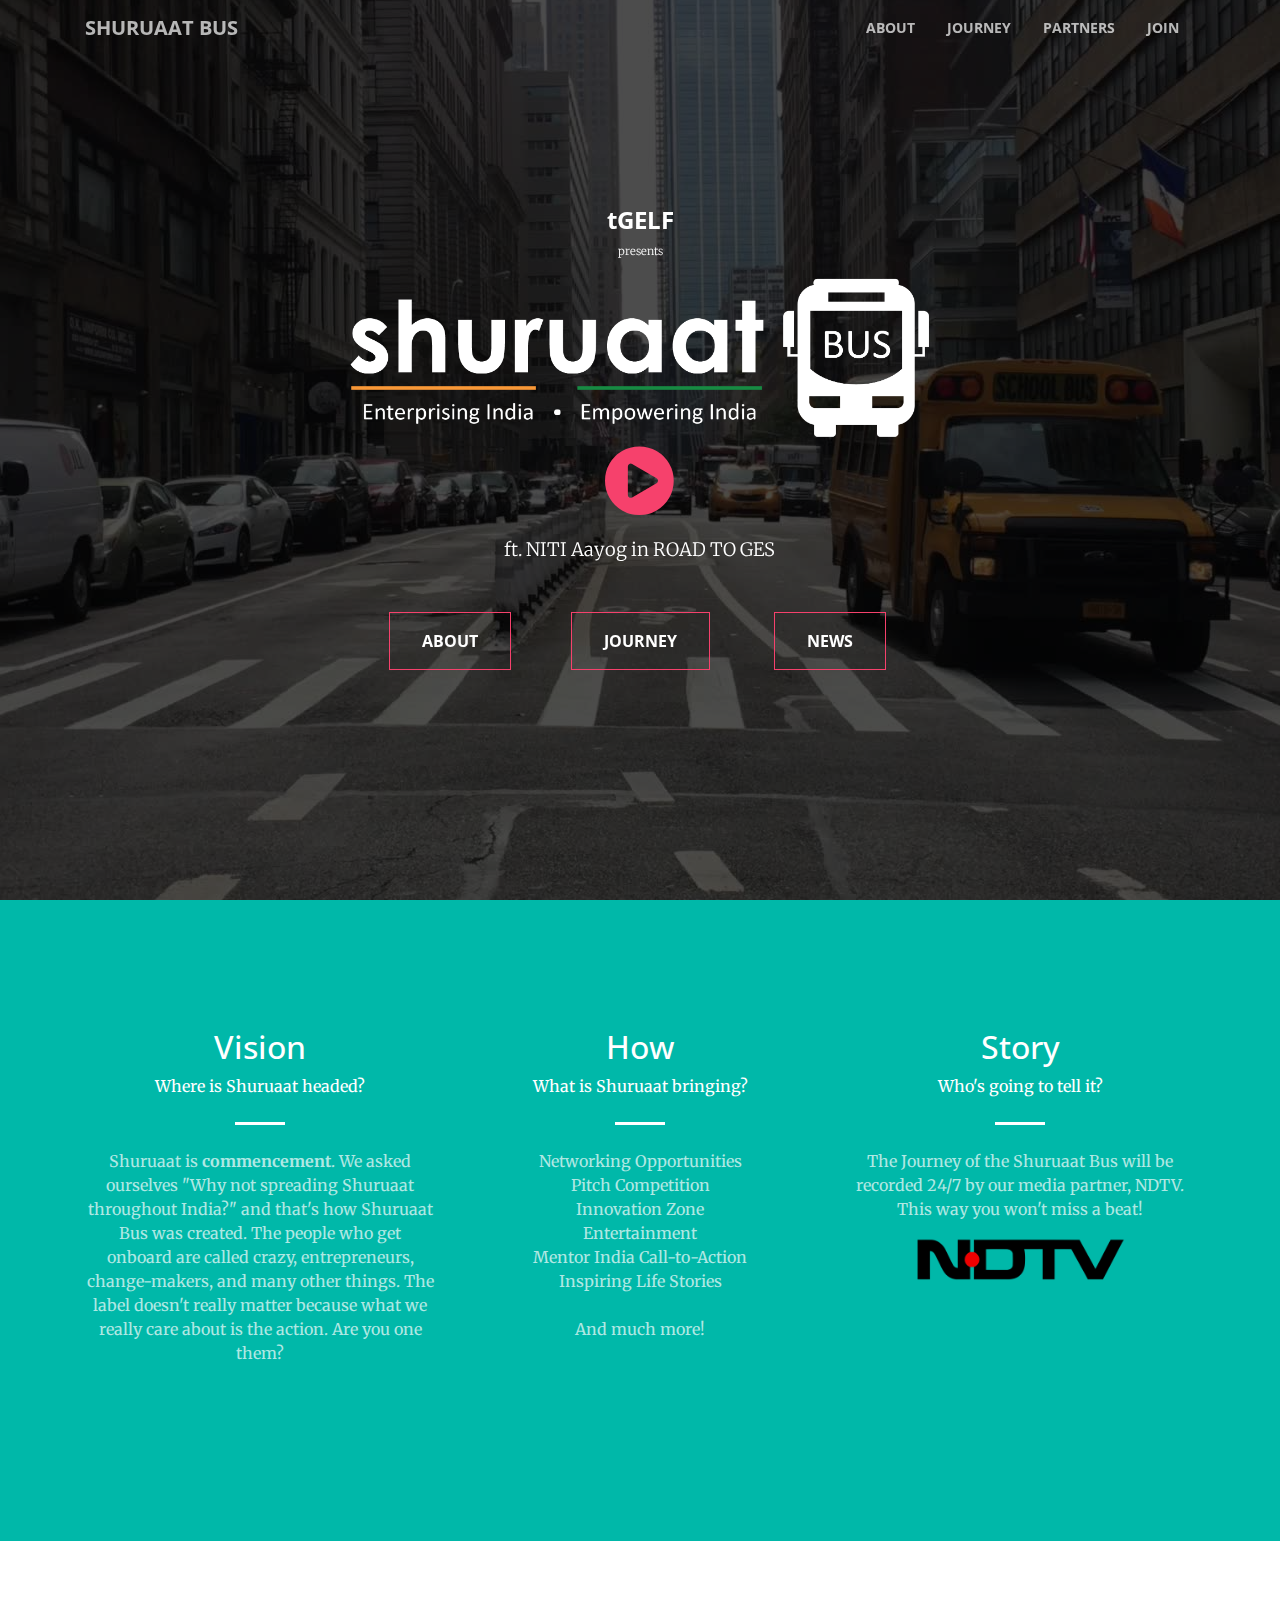
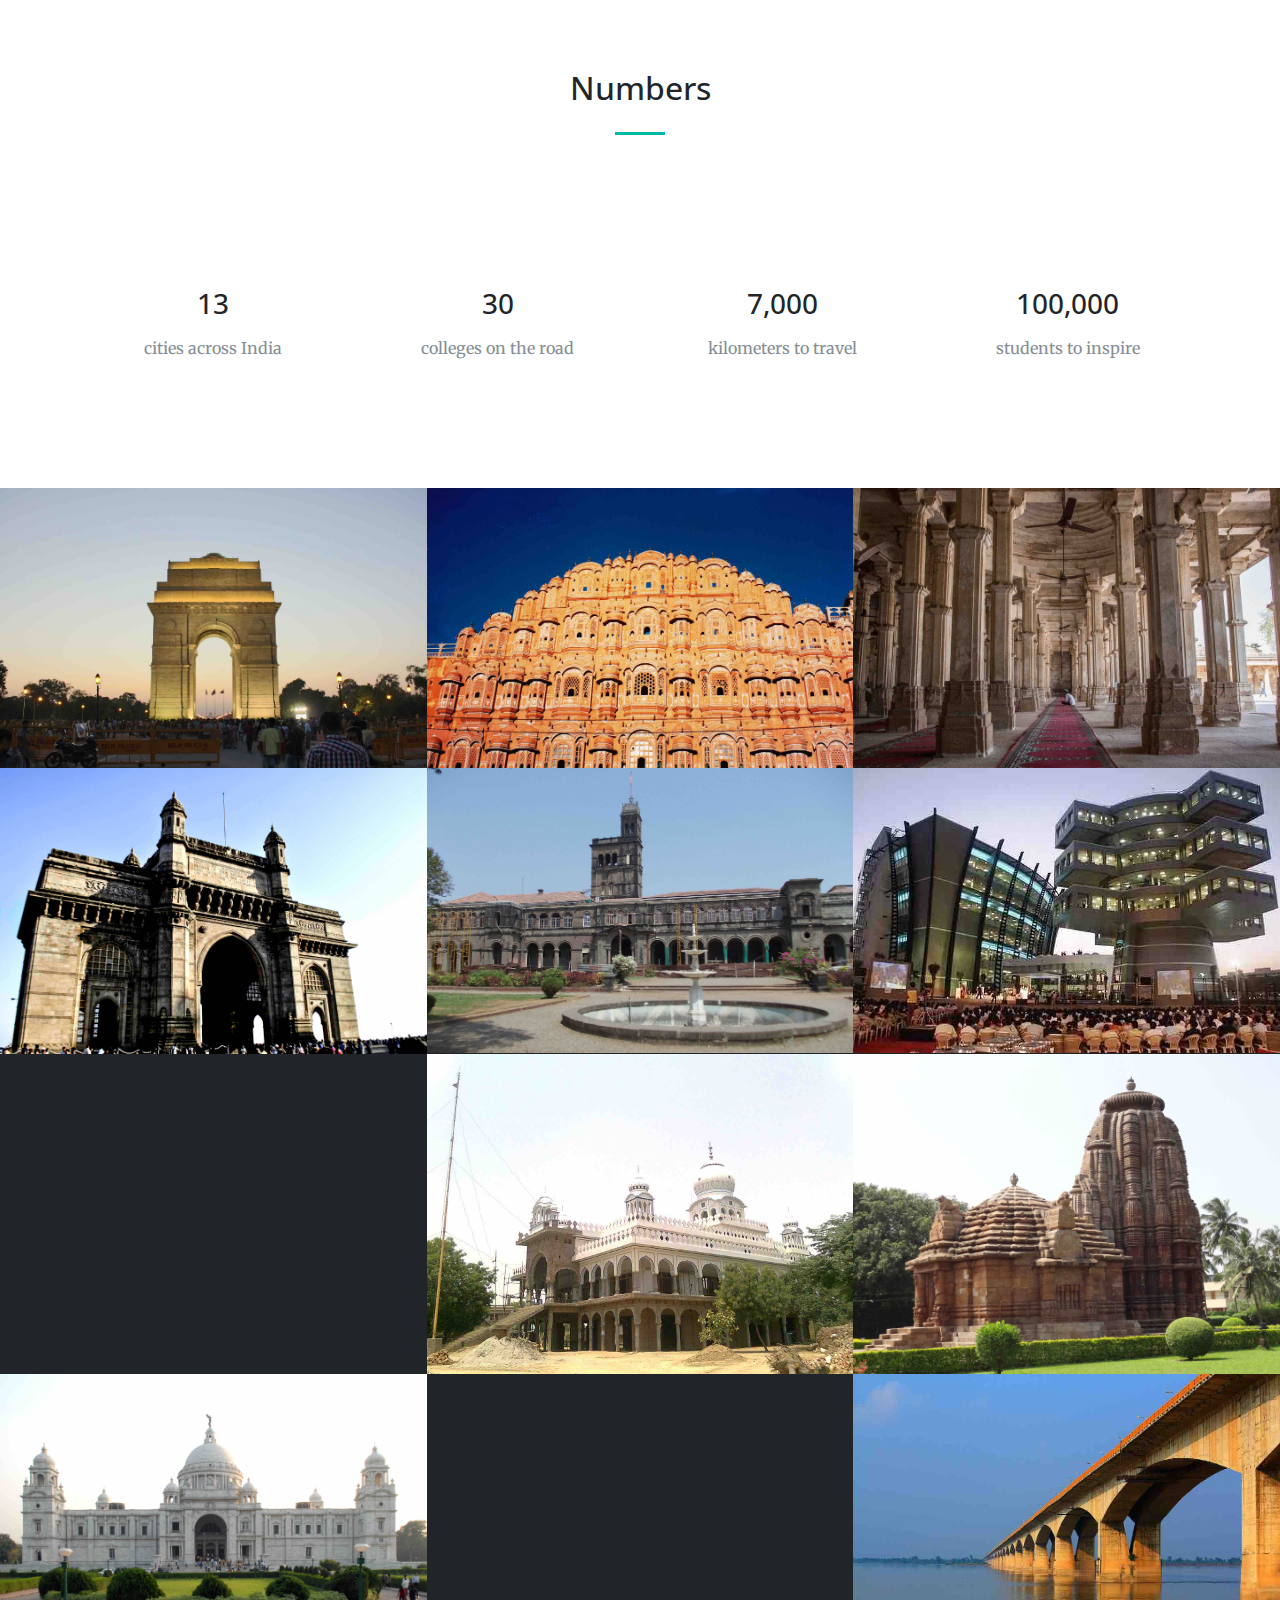
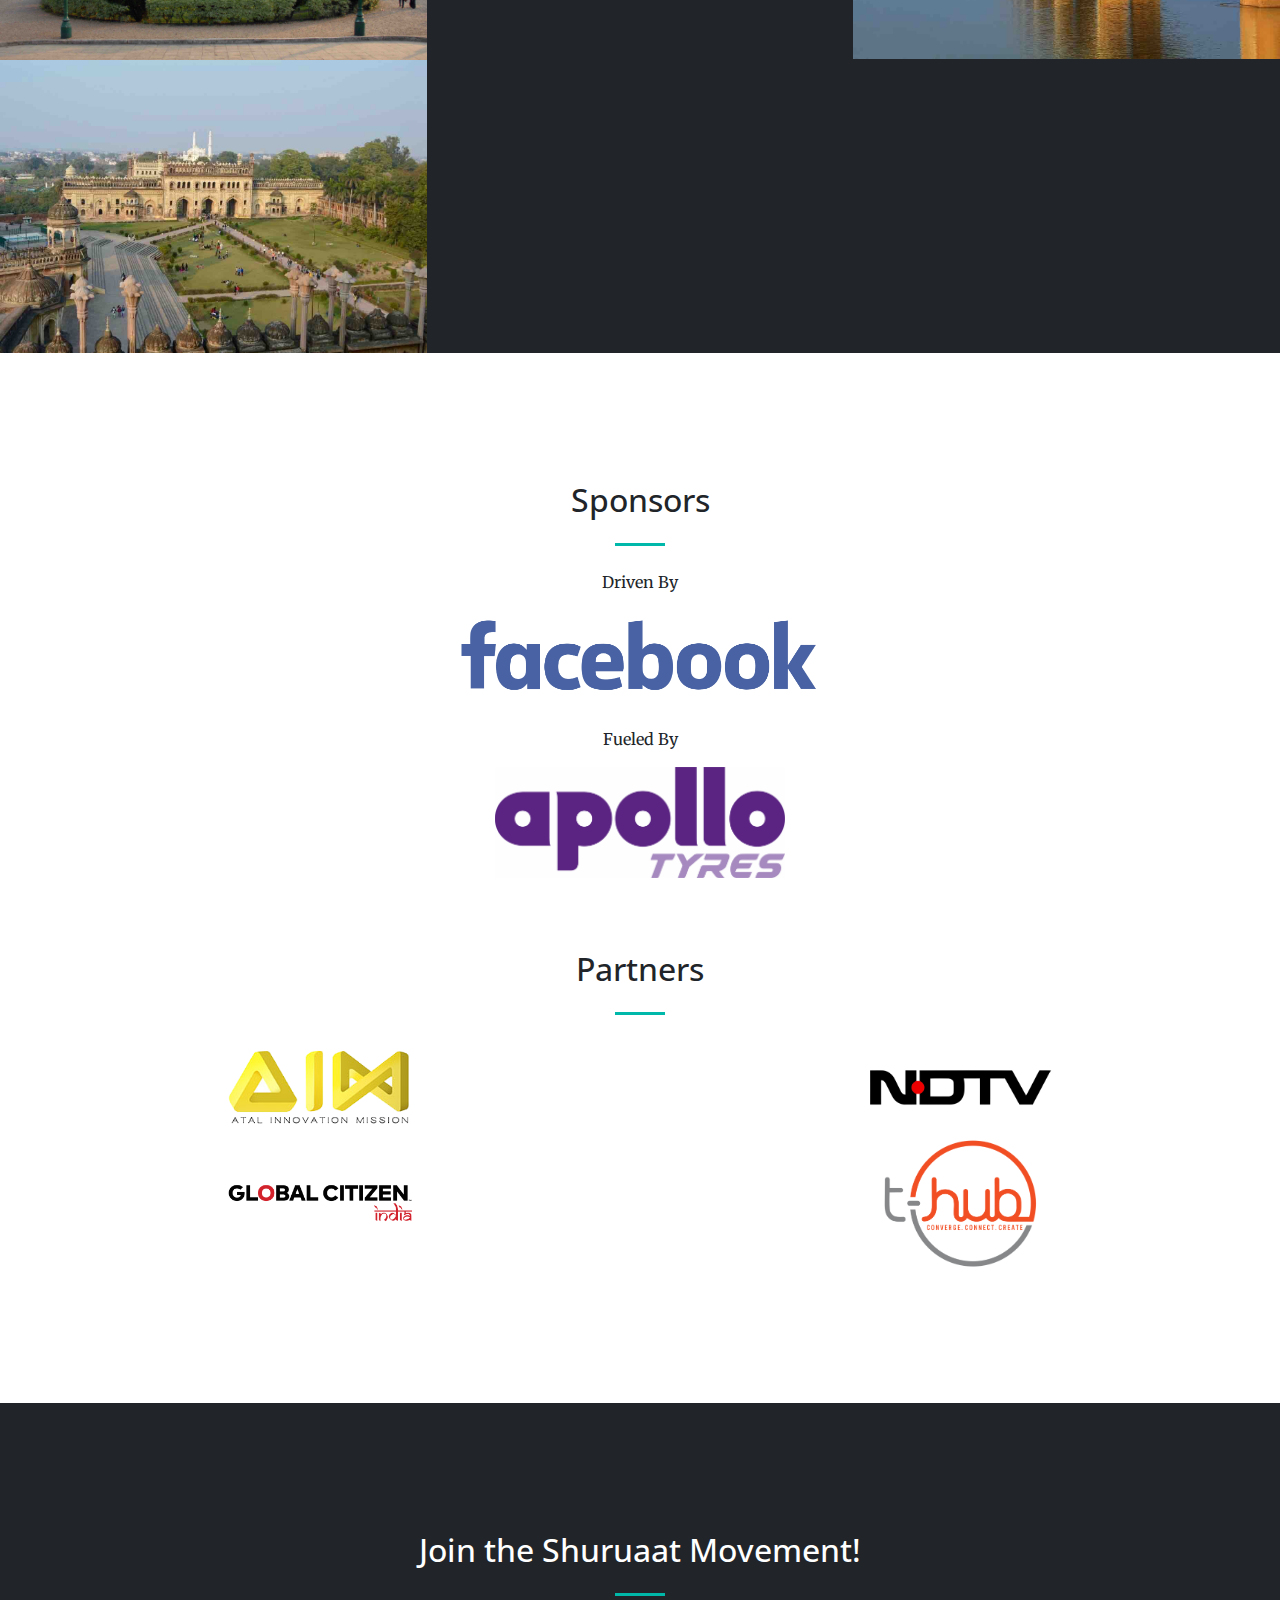
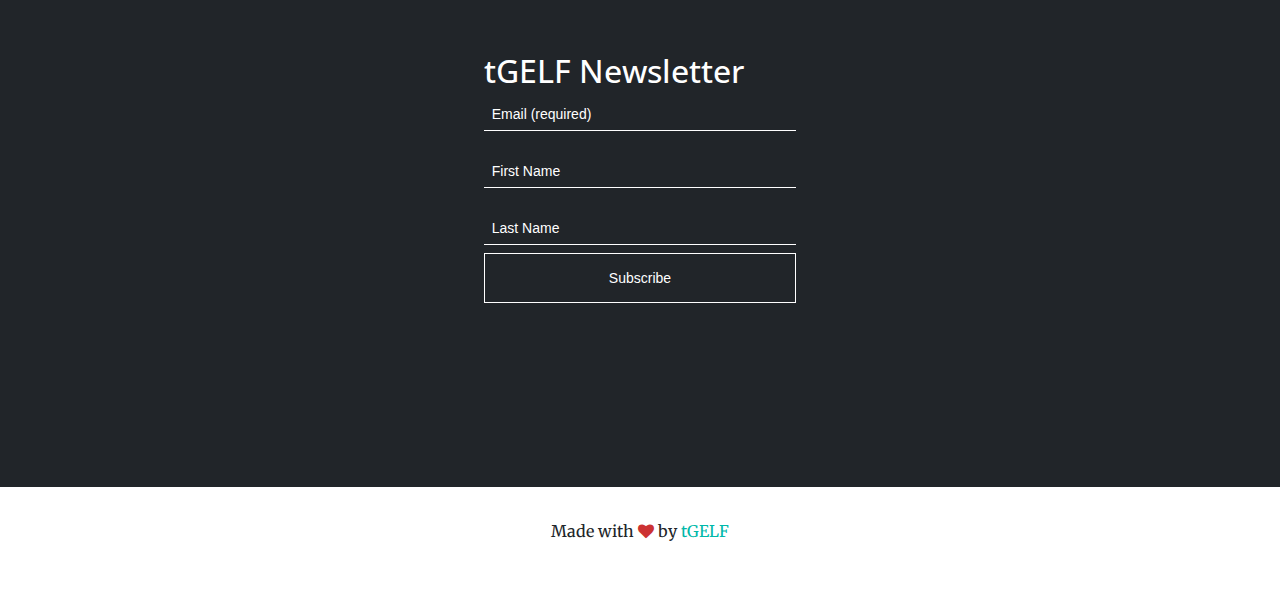
==== index.html @ 7723cd49 "New color combo done. Delete partners who are out" ====
<!DOCTYPE html>
<html lang="en">

  <head>

    <meta charset="utf-8">
    <meta name="viewport" content="width=device-width, initial-scale=1, shrink-to-fit=no">
    <meta name="description" content="">
    <meta name="author" content="">

    <title>Shuruaat Bus</title>

    <link rel="shortcut icon" type="image/x-icon" href="icon.png" />

    <!-- Bootstrap core CSS -->
    <link href="vendor/bootstrap/css/bootstrap.min.css" rel="stylesheet">

    <!-- Custom fonts for this template -->
    <link href="vendor/font-awesome/css/font-awesome.min.css" rel="stylesheet" type="text/css">
    <link href='https://fonts.googleapis.com/css?family=Open+Sans:300italic,400italic,600italic,700italic,800italic,400,300,600,700,800' rel='stylesheet' type='text/css'>
    <link href='https://fonts.googleapis.com/css?family=Merriweather:400,300,300italic,400italic,700,700italic,900,900italic' rel='stylesheet' type='text/css'>

    <!-- Plugin CSS -->
    <link href="vendor/magnific-popup/magnific-popup.css" rel="stylesheet">

    <!-- Custom styles for this template -->
    <link href="css/creative.css" rel="stylesheet">
  </head>

  <body id="page-top">

    <!-- Navigation -->
    <nav class="navbar navbar-expand-lg navbar-light fixed-top" id="mainNav">
      <div class="container">
        <a class="navbar-brand js-scroll-trigger" href="index.html#page-top">Shuruaat Bus</a>
        <button class="navbar-toggler navbar-toggler-right" type="button" data-toggle="collapse" data-target="#navbarResponsive" aria-controls="navbarResponsive" aria-expanded="false" aria-label="Toggle navigation">
          <span class="navbar-toggler-icon"></span>
        </button>
        <div class="collapse navbar-collapse" id="navbarResponsive">
          <ul class="navbar-nav ml-auto">
            <li class="nav-item">
              <a class="nav-link js-scroll-trigger" href="#about">About</a>
            </li>
            <li class="nav-item">
              <a class="nav-link js-scroll-trigger" href="#journey">Journey</a>
            </li>
            <li class="nav-item">
              <a class="nav-link js-scroll-trigger" href="#partners">Partners</a>
            </li>
            <li class="nav-item">
              <a class="nav-link js-scroll-trigger" href="#join">Join</a>
            </li>
          </ul>
        </div>
      </div>
    </nav>

    <header class="masthead text-center text-white d-flex">
      <div class="container my-auto">
        <div class="video-container">
          <video poster="img/Main_Street.jpg" id="bgvid" playsinline autoplay muted loop>
            <!-- Code From: https://codepen.io/dudleystorey/pen/knqyK  -->
            <!-- Video From: https://coverr.co/ -->
            <source src="img/Main_Street.mp4" type="video/webm">
          </video>
        </div>
        <div class="video-layer">
        </div>

        <div class="row justify-content-md-center">
          <div class="col-lg-10 mx-auto">
            <h2 style="font-size: 1.5rem;">
              <strong>tGELF</strong>
            </h2>
            <p style="font-size: .7rem;">
              presents
            </p>
            <!-- <h1 class="text-uppercase">
              <strong>Shuruaat Bus</strong>
            </h1> -->

            <div class="col-lg-8 mx-auto">
              <img class="img-fluid" src="img/shuruaat-bus-logo-white.png" style="max-width: 100%;" alt="">
            </div>
            
            <div class="col-lg-8 mx-auto mb-3">
                <!-- <a class="play-popup" href="img/Main_Street.mp4"><i class="fa fa-play-circle fa-5x" aria-hidden="true"></i></a> -->
                <a class="play-popup" href="https://www.youtube.com/watch?v=znE5zF0A5xw"><i class="fa fa-play-circle fa-5x" aria-hidden="true"></i></a>
            </div>

            <div class="col-lg-8 mx-auto mb-5">
              <p>ft. NITI Aayog in ROAD TO GES</p>
              <!-- <p>ft. NITI Aayog in <img class="img-responsive" src="img/road-to-ges.png" alt="" style="max-height: 2rem; width: auto;"></p> -->
              <!-- <img class="img-responsive" src="img/ges2.png" alt="" style="max-height: 100px; width: auto;"> -->
            </div>
            <!-- <hr> -->
          </div>  
          
          <div class="col-lg-6 mx-auto">
            <div class="row justify-content-md-center">
            <div class="col-lg mx-auto mb-4">
              <a class="btn btn-primary btn-xl js-scroll-trigger" href="#about">About</a>
            </div>
            <div class="col-lg mx-auto mb-4">
              <a class="btn btn-primary btn-xl js-scroll-trigger" href="#journey">Journey</a>
            </div>
            <div class="col-lg mx-auto mb-4">
              <a class="btn btn-primary btn-xl js-scroll-trigger" href="#"> News</a>
            </div>
            </div>
          </div>
          
        </div>
      </div>
    </header>

    <section class="bg-primary" id="about">
      <div class="container">
        <div class="row">
          <div class="col-lg-4 mx-auto text-center mb-4">
            <h2 class="section-heading text-white">Vision</h2>
            <p class="text-white">Where is Shuruaat headed?</p>
            <hr class="light my-4">
            <p class="text-faded mb-4">
            Shuruaat is <strong>commencement</strong>. We asked ourselves "Why not spreading Shuruaat throughout India?" and that's how Shuruaat Bus was created. The people who get onboard are called crazy, entrepreneurs, change-makers, and many other things. The label doesn't really matter because what we really care about is the action. Are you one them?
            <!-- Shuruaat is the movement that starts. We bring together the starters and support them in never stopping. Shuruaat Bus spreads Shuruaat all over India. The people who get onboard are called crazy, entrepreneurs, change-makers, and many other things. The label doesn't really matter because what we really care about is the action.  -->

            <!-- We bring onboard those who are called crazy, those who are trying to solve the world's biggest problems, those who are 100% sure that they will create the <strong>the next Big Thing</strong>. Shuruaat Bus is an initiative that believes India will be <strong>the next Big Thing</strong>. -->

            <!-- We move towards those who believe in what's impossible; our final destination is India as a Startup Nation; we bring onboard the ones considered crazy, the ones who are trying to solve the world's biggest problems and those who have no doubt that they will be the "the next Big Thing." Shuruaat Bus acceralates the momentum of India becoming the next Big Thing. -->
            <!-- As the bus travels around the county, we want it to accelerate the momentum of India becoming a Startup Nation. We want to contribute to an overflow of entrepreneurs who strenghthen the country's economy and approach some of its biggest problems. -->
            </p>
            <!-- <a class="btn btn-light btn-xl js-scroll-trigger" href="#journey">#dontMissTheBus</a> -->
          </div>
          <div class="col-lg-4 mx-auto text-center">
            <h2 class="section-heading text-white">How</h2>
            <p class="text-white">What is Shuruaat bringing?</p>
            <hr class="light my-4">
            <div class="engagement-list text-faded mb-4">
             <!--  <p><strong>Networking Opportunities</strong>: Lorem ipsum dolor sit amet, consectetur adipiscing elit, sed do eiusmod tempor incididunt ut labore et dolore magna aliqua.</p>
              <p><strong>Pitch Competition</strong>: Cum sociis natoque penatibus et. Consequat interdum varius sit amet. In eu mi bibendum neque egestas congue quisque.</p>
              <p><strong>Innovation Zone</strong>: At tellus at urna condimentum mattis. Pulvinar neque laoreet suspendisse interdum consectetur libero id faucibus.</p>
              <p><strong>Entertainment</strong>: Ipsum a arcu cursus vitae congue. Massa tempor nec feugiat nisl pretium fusce. Feugiat vivamus at augue eget.</p>
              <p><strong>Mentor India Call-to-Action</strong>: Tristique sollicitudin nibh sit amet commodo nulla facilisi nullam. A scelerisque purus semper eget duis at tellus at urna.</p>
              <p><strong>Inspiring Life Stories</strong>: Aliquam etiam erat velit scelerisque in dictum non consectetur a. Mi ipsum faucibus vitae aliquet.</p> -->

              <p>Networking Opportunities</p>
              <p>Pitch Competition</p>
              <p>Innovation Zone</p>
              <p>Entertainment</p>
              <p>Mentor India Call-to-Action</p>
              <p>Inspiring Life Stories</p>

             <!--  <p><i class="fa fa-users" aria-hidden="true"></i> Networking Opportunities</p>
              <p><i class="fa fa-microphone" aria-hidden="true"></i> Pitch Competition</p>
              <p><i class="fa fa-lightbulb-o" aria-hidden="true"></i> Innovation Zone</p>
              <p><i class="fa fa-hand-peace-o" aria-hidden="true"></i> Entertainment</p>
              <p><i class="fa fa-map-o" aria-hidden="true"></i> Mentor India Call-to-Action</p>
              <p><i class="fa fa-bullhorn" aria-hidden="true"></i> Inspiring Life Stories</p> -->
            </div>
            <p class="text-faded">And much more!</p>
          </div>

          <div class="col-lg-4 mx-auto text-center">
            <h2 class="section-heading text-white">Story</h2>
            <p class="text-white">Who's going to tell it?</p>
            <hr class="light my-4">
            <p class="text-faded">The Journey of the Shuruaat Bus will be recorded 24/7 by our media partner, NDTV. This way you won't miss a beat!</p>
            <img class="img-responsive" src="img/partners/ndtv.png" alt="" style="max-width: 60%; height: auto;">
          </div>
        </div>
        <!-- <div class="row promo-numbers text-white">
          <div class="col mx-auto text-center">
          <div class="promo-number">13</div>cities
          </div>
          <div class="col mx-auto text-center">
          <div class="promo-number">30</div>colleges
          </div>
          <div class="col mx-auto text-center">
          <div class="promo-number">100,000</div>students
          </div>
          <div class="col mx-auto text-center">
          <div class="promo-number">36</div>days
          </div>
          <div class="col mx-auto text-center">
          <div class="promo-number">7,000</div>kilometers
          </div> -->
        </div>
      </div>
    </section>

    <section class="bg-white" id="services">
      <div class="container">
        <div class="row">
          <div class="col-lg-12 text-center">
            <h2 class="section-heading">Numbers</h2>
            <hr class="my-4">
          </div>
        </div>
      </div>
      <div class="container">
        <div class="row">
          <div class="col-lg-3 col-md-6 text-center">
            <div class="service-box mt-5 mx-auto">
              <i class="fa fa-4x fa-map text-primary mb-3 sr-icons"></i>
              <h3 class="mb-3">13</h3>
              <p class="text-muted mb-0">cities across India</p>
            </div>
          </div>
          <div class="col-lg-3 col-md-6 text-center">
            <div class="service-box mt-5 mx-auto">
              <i class="fa fa-4x fa-university text-primary mb-3 sr-icons"></i>
              <h3 class="mb-3">30</h3>
              <p class="text-muted mb-0">colleges on the road</p>
            </div>
          </div>
          <div class="col-lg-3 col-md-6 text-center">
            <div class="service-box mt-5 mx-auto">
              <i class="fa fa-4x fa-road text-primary mb-3 sr-icons"></i>
              <h3 class="mb-3">7,000</h3>
              <p class="text-muted mb-0">kilometers to travel</p>
            </div>
          </div>
          <div class="col-lg-3 col-md-6 text-center">
            <div class="service-box mt-5 mx-auto">
              <i class="fa fa-4x fa-graduation-cap text-primary mb-3 sr-icons"></i>
              <h3 class="mb-3">100,000</h3>
              <p class="text-muted mb-0">students to inspire</p>
            </div>
          </div>
        </div>
      </div>
    </section>

    <section class="p-0" id="journey">
      <div class="container-fluid p-0 bg-dark">
        <div class="row no-gutters">
          <div class="col-lg-4 col-sm-6">
            <a class="portfolio-box open-popup-link" href="#ncr-popup">
              <img class="img-fluid" src="img/cities/new-delhi.jpg" alt="">
              <div class="portfolio-box-caption">
                <div class="portfolio-box-caption-content">
                  <div class="project-category text-faded-black">
                    Nov 14
                  </div>
                  <div class="project-name">
                    Delhi-NCR
                  </div>
                </div>
              </div>
            </a>
            <div id="ncr-popup" class="white-popup mfp-hide">
              <h2>Delhi-NCR</h2>
              <h3>Nov 14</h3>
              <p>8h - 10h: Event 1</p>
              <p>10h - 12h: Event 2</p>
              <p>12h - 14h: Event 3</p>
              <p>14h - 16h: Event 4</p>
            </div>
          </div>
          <div class="col-lg-4 col-sm-6">
            <a class="portfolio-box open-popup-link" href="#jaipur-popup">
              <img class="img-fluid" src="img/cities/jaipur.jpg" alt="">
              <div class="portfolio-box-caption">
                <div class="portfolio-box-caption-content">
                  <div class="project-category text-faded-black">
                    Nov 15
                  </div>
                  <div class="project-name">
                    Jaipur
                  </div>
                </div>
              </div>
            </a>
            <div id="jaipur-popup" class="white-popup mfp-hide">
              <h2>Jaipur</h2>
              <h3>Nov 15</h3>
              <p>8h - 10h: Event 1</p>
              <p>10h - 12h: Event 2</p>
              <p>12h - 14h: Event 3</p>
              <p>14h - 16h: Event 4</p>
            </div>
          </div>
          <div class="col-lg-4 col-sm-6">
            <a class="portfolio-box open-popup-link" href="#amhedabad-popup">
              <img class="img-fluid" src="img/cities/amhedabad.jpg" alt="">
              <div class="portfolio-box-caption">
                <div class="portfolio-box-caption-content">
                  <div class="project-category text-faded-black">
                    Nov 17
                  </div>
                  <div class="project-name">
                    Ahmedabad 
                  </div>
                </div>
              </div>
            </a>
            <div id="amhedabad-popup" class="white-popup mfp-hide">
              <h2>Amhedabad</h2>
              <h3>Nov 17</h3>
              <p>8h - 10h: Event 1</p>
              <p>10h - 12h: Event 2</p>
              <p>12h - 14h: Event 3</p>
              <p>14h - 16h: Event 4</p>
            </div>
          </div>
          <div class="col-lg-4 col-sm-6">
            <a class="portfolio-box open-popup-link" href="#mumbai-popup">
              <img class="img-fluid" src="img/cities/mumbai.jpg" alt="">
              <div class="portfolio-box-caption">
                <div class="portfolio-box-caption-content">
                  <div class="project-category text-faded-black">
                    Nov 19
                  </div>
                  <div class="project-name">
                    Mumbai
                  </div>
                </div>
              </div>
            </a>
            <div id="mumbai-popup" class="white-popup mfp-hide">
              <h2>Mumbai</h2>
              <h3>Nov 19</h3>
              <p>8h - 10h: Event 1</p>
              <p>10h - 12h: Event 2</p>
              <p>12h - 14h: Event 3</p>
              <p>14h - 16h: Event 4</p>
            </div>
          </div>
          <div class="col-lg-4 col-sm-6">
            <a class="portfolio-box open-popup-link" href="#pune-popup">
              <img class="img-fluid" src="img/cities/pune.jpg" alt="">
              <div class="portfolio-box-caption">
                <div class="portfolio-box-caption-content">
                  <div class="project-category text-faded-black">
                    Nov 20
                  </div>
                  <div class="project-name">
                    Pune
                  </div>
                </div>
              </div>
            </a>
            <div id="pune-popup" class="white-popup mfp-hide">
              <h2>Pune</h2>
              <h3>Nov 20</h3>
              <p>8h - 10h: Event 1</p>
              <p>10h - 12h: Event 2</p>
              <p>12h - 14h: Event 3</p>
              <p>14h - 16h: Event 4</p>
            </div>
          </div>
          <div class="col-lg-4 col-sm-6">
            <a class="portfolio-box open-popup-link" href="#bengaluru-popup">
              <img class="img-fluid" src="img/cities/bengaluru.jpg" alt="">
              <div class="portfolio-box-caption">
                <div class="portfolio-box-caption-content">
                  <div class="project-category text-faded-black">
                    Nov 21
                  </div>
                  <div class="project-name">
                    Bengaluru
                  </div>
                </div>
              </div>
            </a>
            <div id="bengaluru-popup" class="white-popup mfp-hide">
              <h2>Bengaluru</h2>
              <h3>Nov 21</h3>
              <p>8h - 10h: Event 1</p>
              <p>10h - 12h: Event 2</p>
              <p>12h - 14h: Event 3</p>
              <p>14h - 16h: Event 4</p>
            </div>
          </div>
          <div class="col-lg-4 col-sm-6">
            <a class="portfolio-box open-popup-link" href="#hyderabad-popup">
              <img class="img-fluid" src="img/cities/hyderabad.jpg" alt="">
              <div class="portfolio-box-caption">
                <div class="portfolio-box-caption-content">
                  <div class="project-category text-faded-black">
                    Nov 26, Nov 27
                  </div>
                  <div class="project-name">
                    Hyderabad
                  </div>
                </div>
              </div>
            </a>
            <div id="hyderabad-popup" class="white-popup mfp-hide">
              <h2>Hyderabad</h2>
              <h3>Nov 26, Nov 27</h3>
              <p>8h - 10h: Event 1</p>
              <p>10h - 12h: Event 2</p>
              <p>12h - 14h: Event 3</p>
              <p>14h - 16h: Event 4</p>
            </div>
          </div>
          <div class="col-lg-4 col-sm-6">
            <a class="portfolio-box open-popup-link" href="#raipur-popup">
              <img class="img-fluid" src="img/cities/raipur.jpg" alt="">
              <div class="portfolio-box-caption">
                <div class="portfolio-box-caption-content">
                  <div class="project-category text-faded-black">
                    Dec 1
                  </div>
                  <div class="project-name">
                    Raipur
                  </div>
                </div>
              </div>
            </a>
            <div id="raipur-popup" class="white-popup mfp-hide">
              <h2>Raipur</h2>
              <h3>Dec 1</h3>
              <p>8h - 10h: Event 1</p>
              <p>10h - 12h: Event 2</p>
              <p>12h - 14h: Event 3</p>
              <p>14h - 16h: Event 4</p>
            </div>
          </div>
          <div class="col-lg-4 col-sm-6">
            <a class="portfolio-box open-popup-link" href="#bhubaneswar-popup">
              <img class="img-fluid" src="img/cities/bhubaneswar.jpg" alt="">
              <div class="portfolio-box-caption">
                <div class="portfolio-box-caption-content">
                  <div class="project-category text-faded-black">
                    Dec 3
                  </div>
                  <div class="project-name">
                    Bhubaneshwar
                  </div>
                </div>
              </div>
            </a>
            <div id="bhubaneswar-popup" class="white-popup mfp-hide">
              <h2>Bhubaneswar</h2>
              <h3>Dec 3</h3>
              <p>8h - 10h: Event 1</p>
              <p>10h - 12h: Event 2</p>
              <p>12h - 14h: Event 3</p>
              <p>14h - 16h: Event 4</p>
            </div>
          </div>
          <div class="col-lg-4 col-sm-6">
            <a class="portfolio-box open-popup-link" href="#kolkata-popup">
              <img class="img-fluid" src="img/cities/kolkata.jpg" alt="">
              <div class="portfolio-box-caption">
                <div class="portfolio-box-caption-content">
                  <div class="project-category text-faded-black">
                    Dec 5
                  </div>
                  <div class="project-name">
                    Kolkata
                  </div>
                </div>
              </div>
            </a>
            <div id="kolkata-popup" class="white-popup mfp-hide">
              <h2>Kolkata</h2>
              <h3>Dec 5</h3>
              <p>8h - 10h: Event 1</p>
              <p>10h - 12h: Event 2</p>
              <p>12h - 14h: Event 3</p>
              <p>14h - 16h: Event 4</p>
            </div>
          </div>
          <div class="col-lg-4 col-sm-6">
            <a class="portfolio-box open-popup-link" href="#ranchi-popup">
              <img class="img-fluid" src="img/cities/ranchi.jpg" alt="">
              <div class="portfolio-box-caption">
                <div class="portfolio-box-caption-content">
                  <div class="project-category text-faded-black">
                    Dec 7
                  </div>
                  <div class="project-name">
                    Ranchi
                  </div>
                </div>
              </div>
            </a>
            <div id="ranchi-popup" class="white-popup mfp-hide">
              <h2>Ranchi</h2>
              <h3>Dec 7</h3>
              <p>8h - 10h: Event 1</p>
              <p>10h - 12h: Event 2</p>
              <p>12h - 14h: Event 3</p>
              <p>14h - 16h: Event 4</p>
            </div>
          </div>
          <div class="col-lg-4 col-sm-6">
            <a class="portfolio-box open-popup-link" href="#patna-popup">
              <img class="img-fluid" src="img/cities/patna.jpg" alt="">
              <div class="portfolio-box-caption">
                <div class="portfolio-box-caption-content">
                  <div class="project-category text-faded-black">
                    Dec 9
                  </div>
                  <div class="project-name">
                    Patna
                  </div>
                </div>
              </div>
            </a>
            <div id="patna-popup" class="white-popup mfp-hide">
              <h2>Patna</h2>
              <h3>Dec 7</h3>
              <p>8h - 10h: Event 1</p>
              <p>10h - 12h: Event 2</p>
              <p>12h - 14h: Event 3</p>
              <p>14h - 16h: Event 4</p>
            </div>
          </div>
          <div class="col-lg-4 col-sm-6">
            <a class="portfolio-box open-popup-link" href="#lucknow-popup">
              <img class="img-fluid" src="img/cities/lucknow.jpg" alt="">
              <div class="portfolio-box-caption">
                <div class="portfolio-box-caption-content">
                  <div class="project-category text-faded-black">
                    Dec 11
                  </div>
                  <div class="project-name">
                    Lucknow
                  </div>
                </div>
              </div>
            </a>
            <div id="lucknow-popup" class="white-popup mfp-hide">
              <h2>Lucknow</h2>
              <h3>Dec 11</h3>
              <p>8h - 10h: Event 1</p>
              <p>10h - 12h: Event 2</p>
              <p>12h - 14h: Event 3</p>
              <p>14h - 16h: Event 4</p>
            </div>
          </div>
        </div>
      </div>
    </section>

   <!--  <section class="bg-white" id="partners">
      <div class="container-fluid text-center">
        <div class="row justify-content-md-center">
          <div class="col-lg-4">
            <h2 class="mb-4">Sponsors</h2>
            <hr class="my-4">

            <div class="row">
              <div class="col-8 mx-auto">
                <p>Driven By</p>
                <img class="img-fluid" src="img/partners/apollo.png" alt="">
              </div>
            </div>
            <div class="row">
              <div class="col-8 mx-auto">
                <p>Fueled By</p>
                <img class="img-fluid" src="img/partners/amway.png" alt="">
              </div>
            </div>
          </div>

          <div class="col-md-1 col-md-offset-1"></div>

          <div class="col-lg-5">
            <h2 class="mb-4">Partners</h2>
            <hr class="my-4">

            <div class="row justify-content-md-center">
              <div class="col-lg-4 mx-auto vertical-center">
                <img class="img-fluid" src="img/partners/aim.png" alt="">
              </div>

              <div class="col-lg-4 mx-auto vertical-center">
                <img class="img-fluid" src="img/partners/ndtv.png" alt="">
              </div>
            </div>

            <div class="row justify-content-md-center">
              <div class="col-lg-4 mx-auto vertical-center">
                <img class="img-fluid" src="img/partners/gen.png" alt="">
              </div>

              <div class="col-lg-4 mx-auto vertical-center">
                <img class="img-fluid" src="img/partners/gci.png" alt="">
              </div>
            </div>

            <div class="row justify-content-md-center">
              <div class="col-lg-4 mx-auto vertical-center">
                <img class="img-fluid" src="img/partners/thub.png" alt="">
              </div>
              <div class="col-lg-4 mx-auto vertical-center">
                <img class="img-fluid" src="img/partners/save-the-children.png" alt="">
              </div>
            </div>
          </div>
        </div>
      </div>
    </section> -->

    <section class="bg-white" id="partners">
      <div class="container-fluid text-center">
        <h2 class="mb-4">Sponsors</h2>
        <hr class="my-4">

        <div class="row mb-4">
          <div class="col-lg-4 col-lg-3 mx-auto">
            <p>Driven By</p>
            <img class="img-fluid" src="img/partners/facebook.png" alt="">
          </div>
        </div>
        <div class="row">
          <div class="col-lg-3 col-sm-4 mx-auto">
            <p>Fueled By</p>
            <img class="img-fluid" src="img/partners/apollo.png" alt="">
          </div>
        </div>

        <br>
        <br>
        <br>

        <h2 class="mb-4">Partners</h2>
        <hr class="my-4">

        <div class="row justify-content-md-center">
          <div class="col-lg-1 col-lg-2 mx-auto vertical-center">
            <img class="img-fluid" src="img/partners/aim.png" alt="">
          </div>

          <div class="col-lg-1 col-lg-2 mx-auto vertical-center">
            <img class="img-fluid" src="img/partners/ndtv.png" alt="">
          </div>
        </div>

        <div class="row">
          <div class="col-lg-1 col-lg-2 mx-auto vertical-center">
            <img class="img-fluid" src="img/partners/gci.png" alt="">
          </div>
          <div class="col-lg-1 col-lg-2 mx-auto vertical-center">
            <img class="img-fluid" src="img/partners/thub.png" alt="">
          </div>
        </div>
      </div>
    </section>

    <section class="bg-dark" id="join">
      <div class="container-fluid">
        <div class="row p-0 no-gutters">
          <div class="col-lg-8 mx-auto text-center text-white">
            <h2 class="section-heading text-white">Join the Shuruaat Movement!</h2>
            <hr class="my-4">
          </div>
        </div>

        <div class="row p-0 no-gutters">
          <div class="col-lg-3 col-sm-6 mx-auto text-center">
            <!-- Begin MailChimp Signup Form -->
              <div class="text-white mc-signup">
                <form action="https://tgelf.us7.list-manage.com/subscribe/post?u=25d2dcc2e41adb02d3d81275f&amp;id=5b1a81c6af" method="post" id="mc-embedded-subscribe-form" name="mc-embedded-subscribe-form" class="validate mailchimp-form" target="_blank" novalidate>
                  <div class="mc-scroll">
                    <h2>tGELF Newsletter</h2>
                    <div class="mc-group">
                      <input type="email" value="" name="EMAIL" class="required email" id="mce-EMAIL" placeholder="Email (required)">
                    </div>
                    <div class="mc-group">
                      <label for="mce-FNAME"></label>
                      <input type="text" value="" name="FNAME" class="" id="mce-FNAME" placeholder="First Name">
                    </div>
                    <div class="mc-group">
                      <label for="mce-LNAME"></label>
                      <input type="text" value="" name="LNAME" class="" id="mce-LNAME" placeholder="Last Name">
                    </div>
                    <div id="mce-responses" class="clear">
                      <div class="response" id="mce-error-response" style="display:none"></div>
                      <div class="response" id="mce-success-response" style="display:none"></div>
                    </div>    <!-- real people should not fill this in and expect good things - do not remove this or risk form bot signups-->
                    <div style="position: absolute; left: -5000px;" aria-hidden="true"><input type="text" name="b_25d2dcc2e41adb02d3d81275f_5b1a81c6af" tabindex="-1" value=""></div>
                    <div class="clear"><input type="submit" value="Subscribe" name="subscribe" id="mc-embedded-subscribe" class="button"></div>
                  </div>
                </form>
              </div>
              <script type='text/javascript' src='//s3.amazonaws.com/downloads.mailchimp.com/js/mc-validate.js'></script><script type='text/javascript'>(function($) {window.fnames = new Array(); window.ftypes = new Array();fnames[0]='EMAIL';ftypes[0]='email';fnames[1]='FNAME';ftypes[1]='text';fnames[2]='LNAME';ftypes[2]='text';fnames[3]='MMERGE3';ftypes[3]='text';fnames[4]='MMERGE4';ftypes[4]='text';fnames[5]='MMERGE5';ftypes[5]='text';}(jQuery));var $mcj = jQuery.noConflict(true);</script>
              <!--End mc_embed_signup-->
          </div>
        </div>

        <br>

    </section>

    <footer class="mastfoot">
      <p>Made with <i class="fa fa-heart" aria-hidden="true"></i> by <a href="http://www.tgelf.org" target="_blank">tGELF</a></p>
    </footer>

    <!-- Bootstrap core JavaScript -->
    <script src="vendor/jquery/jquery.min.js"></script>
    <script src="vendor/bootstrap/js/bootstrap.bundle.min.js"></script>

    <!-- Plugin JavaScript -->
    <script src="vendor/jquery-easing/jquery.easing.min.js"></script>
    <script src="vendor/scrollreveal/scrollreveal.min.js"></script>
    <script src="vendor/magnific-popup/jquery.magnific-popup.min.js"></script>

    <!-- Custom scripts for this template -->
    <script src="js/creative.js"></script>

  </body>

</html>
---- css/creative.css ----
/*!
 * Start Bootstrap - Creative v4.0.0-beta.2 (https://startbootstrap.com/template-overviews/creative)
 * Copyright 2013-2017 Start Bootstrap
 * Licensed under MIT (https://github.com/BlackrockDigital/startbootstrap-creative/blob/master/LICENSE)
 */
body,
html {
  width: 100%;
  height: 100%; }

body {
  font-family: 'Merriweather', 'Helvetica Neue', Arial, sans-serif; }

hr {
  max-width: 50px;
  border-width: 3px;
  border-color: #00B8A9; }

hr.light {
  border-color: #fff; }

a {
  color: #00B8A9;
  -webkit-transition: all 0.2s;
  -moz-transition: all 0.2s;
  transition: all 0.2s; }
  a:hover {
    color: #00B8A9; }

h1,
h2,
h3,
h4,
h5,
h6 {
  font-family: 'Open Sans', 'Helvetica Neue', Arial, sans-serif; }

.bg-primary {
  background-color: #00B8A9 !important;}

.bg-dark {
  background-color: #212529 !important; }

.text-faded {
  color: rgba(255, 255, 255, 0.7); }

.text-faded-black {
  color: rgba(0, 0, 0, 0.7); }

section {
  padding: 8rem 0; }

.section-heading {
  margin-top: 0; }

::-moz-selection {
  color: #fff;
  background: #212529;
  text-shadow: none; }

::selection {
  color: #fff;
  background: #212529;
  text-shadow: none; }

img::selection {
  color: #fff;
  background: transparent; }

img::-moz-selection {
  color: #fff;
  background: transparent; }

body {
  -webkit-tap-highlight-color: #212529; }

#mainNav {
  border-bottom: 1px solid rgba(33, 37, 41, 0.1);
  background-color: #fff;
  font-family: 'Open Sans', 'Helvetica Neue', Arial, sans-serif;
  -webkit-transition: all 0.2s;
  -moz-transition: all 0.2s;
  transition: all 0.2s; }
  #mainNav .navbar-brand {
    font-weight: 700;
    text-transform: uppercase;
    color: #00B8A9;
    font-family: 'Open Sans', 'Helvetica Neue', Arial, sans-serif; }
    #mainNav .navbar-brand:focus, #mainNav .navbar-brand:hover {
      color: #00B8A9; }
  #mainNav .navbar-nav > li.nav-item > a.nav-link,
  #mainNav .navbar-nav > li.nav-item > a.nav-link:focus {
    font-size: .9rem;
    font-weight: 700;
    text-transform: uppercase;
    color: #212529; }
    #mainNav .navbar-nav > li.nav-item > a.nav-link:hover,
    #mainNav .navbar-nav > li.nav-item > a.nav-link:focus:hover {
      color: #00B8A9; }
    #mainNav .navbar-nav > li.nav-item > a.nav-link.active,
    #mainNav .navbar-nav > li.nav-item > a.nav-link:focus.active {
      color: #00B8A9 !important;
      background-color: transparent; }
      #mainNav .navbar-nav > li.nav-item > a.nav-link.active:hover,
      #mainNav .navbar-nav > li.nav-item > a.nav-link:focus.active:hover {
        background-color: transparent; }
  @media (min-width: 992px) {
    #mainNav {
      border-color: transparent;
      background-color: transparent; }
      #mainNav .navbar-brand {
        color: rgba(255, 255, 255, 0.7); }
        #mainNav .navbar-brand:focus, #mainNav .navbar-brand:hover {
          color: #fff; }
      #mainNav .navbar-nav > li.nav-item > a.nav-link {
        padding: 0.5rem 1rem; }
      #mainNav .navbar-nav > li.nav-item > a.nav-link,
      #mainNav .navbar-nav > li.nav-item > a.nav-link:focus {
        color: rgba(255, 255, 255, 0.7); }
        #mainNav .navbar-nav > li.nav-item > a.nav-link:hover,
        #mainNav .navbar-nav > li.nav-item > a.nav-link:focus:hover {
          color: #fff; }
      #mainNav.navbar-shrink {
        border-bottom: 1px solid rgba(33, 37, 41, 0.1);
        background-color: #fff; }
        #mainNav.navbar-shrink .navbar-brand {
          color: #00B8A9; }
          #mainNav.navbar-shrink .navbar-brand:focus, #mainNav.navbar-shrink .navbar-brand:hover {
            color: #00B8A9; }
        #mainNav.navbar-shrink .navbar-nav > li.nav-item > a.nav-link,
        #mainNav.navbar-shrink .navbar-nav > li.nav-item > a.nav-link:focus {
          color: #212529; }
          #mainNav.navbar-shrink .navbar-nav > li.nav-item > a.nav-link:hover,
          #mainNav.navbar-shrink .navbar-nav > li.nav-item > a.nav-link:focus:hover {
            color: #00B8A9; } }

header.masthead {
  padding-top: 10rem;
  padding-bottom: calc(10rem - 56px);
  /*background-image: url("../img/bus-road2.png");*/
  background-position: center center;
  -webkit-background-size: cover;
  -moz-background-size: cover;
  -o-background-size: cover;
  background-size: cover; }
  header.masthead hr {
    margin-top: 30px;
    margin-bottom: 30px; }
  header.masthead h1 {
    font-size: 2rem; }
  header.masthead p {
    font-weight: 300; }
  @media (min-width: 768px) {
    header.masthead p {
      font-size: 1.15rem; } }
  @media (min-width: 992px) {
    header.masthead {
      height: 100vh;
      min-height: 650px;
      padding-top: 0;
      padding-bottom: 0; }
      header.masthead h1 {
        font-size: 3rem; } }
  @media (min-width: 1200px) {
    header.masthead h1 {
      font-size: 4rem; } }

.service-box {
  max-width: 400px; }

.portfolio-box {
  position: relative;
  display: block;
  max-width: 650px;
  margin: 0 auto; }
  .portfolio-box .portfolio-box-caption {
    position: absolute;
    bottom: 0;
    display: block;
    width: 100%;
    height: 100%;
    text-align: center;
    opacity: 0;
    color: #f6416c;
    background: rgba(255,222,125, 0.9);
    -webkit-transition: all 0.2s;
    -moz-transition: all 0.2s;
    transition: all 0.2s; }
    .portfolio-box .portfolio-box-caption .portfolio-box-caption-content {
      position: absolute;
      top: 50%;
      width: 100%;
      transform: translateY(-50%);
      text-align: center; }
      .portfolio-box .portfolio-box-caption .portfolio-box-caption-content .project-category,
      .portfolio-box .portfolio-box-caption .portfolio-box-caption-content .project-name {
        padding: 0 15px;
        font-family: 'Open Sans', 'Helvetica Neue', Arial, sans-serif; }
      .portfolio-box .portfolio-box-caption .portfolio-box-caption-content .project-category {
        font-size: 14px;
        font-weight: 600;
        text-transform: uppercase; }
      .portfolio-box .portfolio-box-caption .portfolio-box-caption-content .project-name {
        font-size: 18px; }
  .portfolio-box:hover .portfolio-box-caption {
    opacity: 1; }
  .portfolio-box:focus {
    outline: none; }
  @media (min-width: 768px) {
    .portfolio-box .portfolio-box-caption .portfolio-box-caption-content .project-category {
      font-size: 16px; }
    .portfolio-box .portfolio-box-caption .portfolio-box-caption-content .project-name {
      font-size: 22px; } }

.text-primary {
  color: #F6416C !important; }

.btn {
  font-weight: 700;
  text-transform: uppercase;
  border: none;
  /*border-radius: 300px;*/
  border-radius: 0;
  font-family: 'Open Sans', 'Helvetica Neue', Arial, sans-serif; }

.btn-xl {
  padding: 1rem 2rem; }

.btn-primary {
  border: 1px solid #f6416c;
  background: none;
}

.btn-primary:hover {
  border: 1px solid #f6416c;
  background-color: #f6416c !important;
}

.btn-primary:focus, .btn-primary:active {
  border: none;
  outline: 0;
}

.btn-primary:active, .btn-primary:focus {
    box-shadow: 0 0 0 0.2rem rgba(248,243,212, 0.5) !important; }

/*.btn-primary {
  background-color: #00B8A9;
  border-color: #00B8A9; }
  .btn-primary:hover, .btn-primary:focus, .btn-primary:active {
    color: #fff;
    background-color: #ee4b28 !important; }
  .btn-primary:active, .btn-primary:focus {
    box-shadow: 0 0 0 0.2rem rgba(240, 95, 64, 0.5) !important; }*/

.engagement-list > p {
  margin: 0;
}

.promo-number {
  font-size: 1.5rem;
}

video { 
  /*background: url('//demosthenes.info/assets/images/polina.jpg') no-repeat;*/
  position: fixed;
  top: 50%;
  left: 50%;
  min-width: 100%;
  min-height: 100%;
  width: auto;
  height: auto;
  z-index: -100;
  background-size: cover;
  transform: translateX(-50%) translateY(-50%);
  transition: 1s opacity;
}

.video-container {
  /*position: absolute;
  top: 50%;
  left: 50%;
  min-width: 100%;
  min-height: 100%;
  width: 100vw;
  height: 100vh;
  z-index: -100;
  background-size: cover;
  transform: translateX(-50%) translateY(-50%);
  overflow: hidden;*/
}

.video-layer {
    background-color: rgba(0, 0, 0, 0.7);
    position: fixed;
    z-index: -1;
    top: 0;
    left: 0;
    width: 100%;
    height: 100%;
}

.mailchimp-form {
  padding: 2rem 0;
}

iframe, object, embed {
    max-width: 100%;
}

.mc-signup {
  background: none;
  clear:left;
  font:14px Helvetica,Arial,sans-serif; 
}

.mc-scroll {
  text-align: left;
}

.mc-group {
  margin-bottom: .5rem;
}

.mc-group ::-webkit-input-placeholder { /* Chrome/Opera/Safari */
  color: white;
}
.mc-group ::-moz-placeholder { /* Firefox 19+ */
  color: white;
}
.mc-group :-ms-input-placeholder { /* IE 10+ */
  color: white;
}
.mc-group :-moz-placeholder { /* Firefox 18- */
  color: white;
}

.mc-group > input {
  width: 100%;
  border: none;
  padding: .5rem;
  margin: 0;
  background: none;
  border-bottom: .1rem solid #ffffff;
  color: white;
}

.mc-group > input:focus { 
  outline: none;
  border-bottom: .1rem solid #00B8A9;
}

input[type=submit] {
    width: 100%;
    padding: 1rem; 
    background: none;
    border: .1rem solid #ffffff;
    cursor: pointer;
    color: white;
    transition: .3s;
}

input[type=submit]:hover {
  color: #212529;
  background: white;   
}

footer.mastfoot {
  padding-top: 2rem;
  padding-bottom: 2rem;
  background-position: center center;
  -webkit-background-size: cover;
  -moz-background-size: cover;
  -o-background-size: cover;
  background-size: cover;
  background-color: white;
  color: #212529;
  text-align: center;
}

.fa-heart {
  color: #CC3233;
}

.fa-play-circle {
  color: #f6416c;
  transition: .5s;
}

.fa-play-circle:hover {
  color: #d6416c;
}

.vertical-center {
  display: flex;
  align-items: center;
}

.white-popup {
  position: relative;
  background: #FFF;
  padding: 20px;
  width: auto;
  max-width: 500px;
  margin: 20px auto;
}

.text-blue {
  color: #F8F3D4;
}

.text-blue-faded {
  color: rgba(248,243,212,0.7);
}

.bg-yellow {
  background-color: #FFDE7D !important;
}
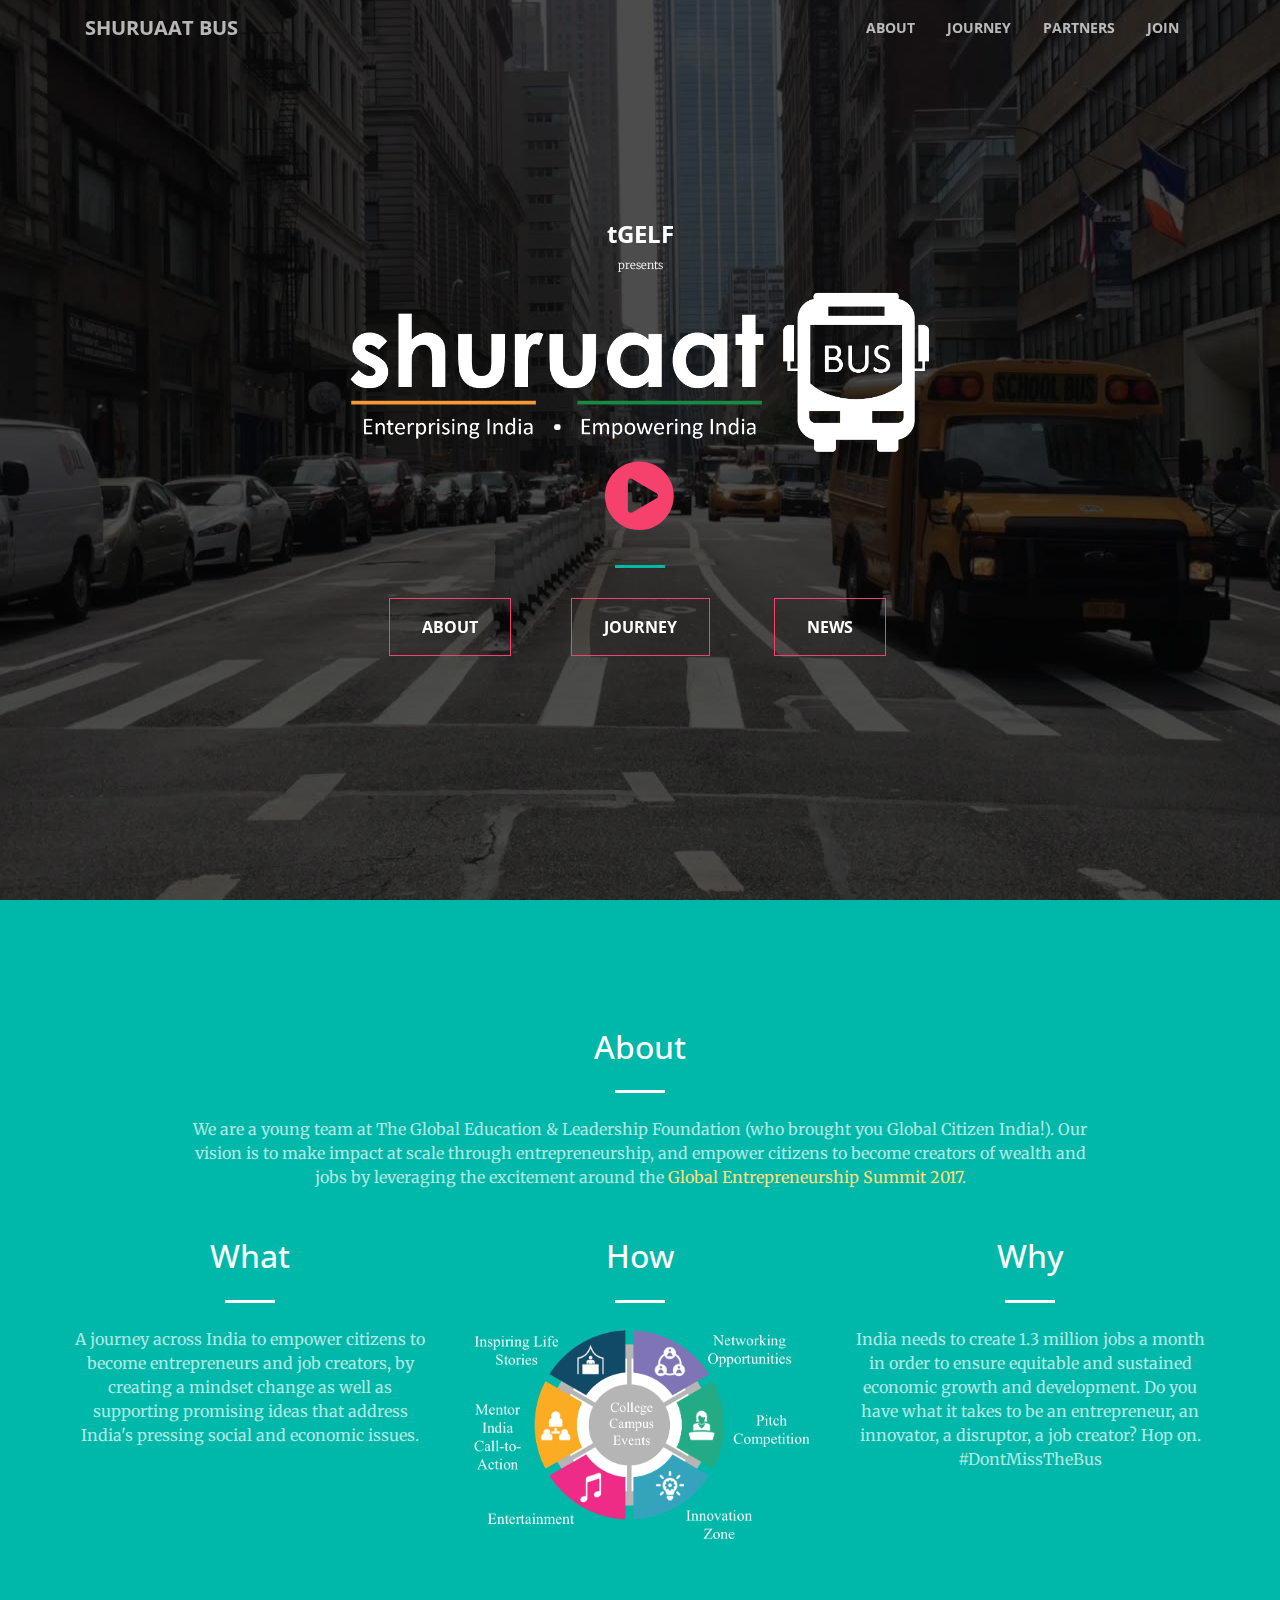
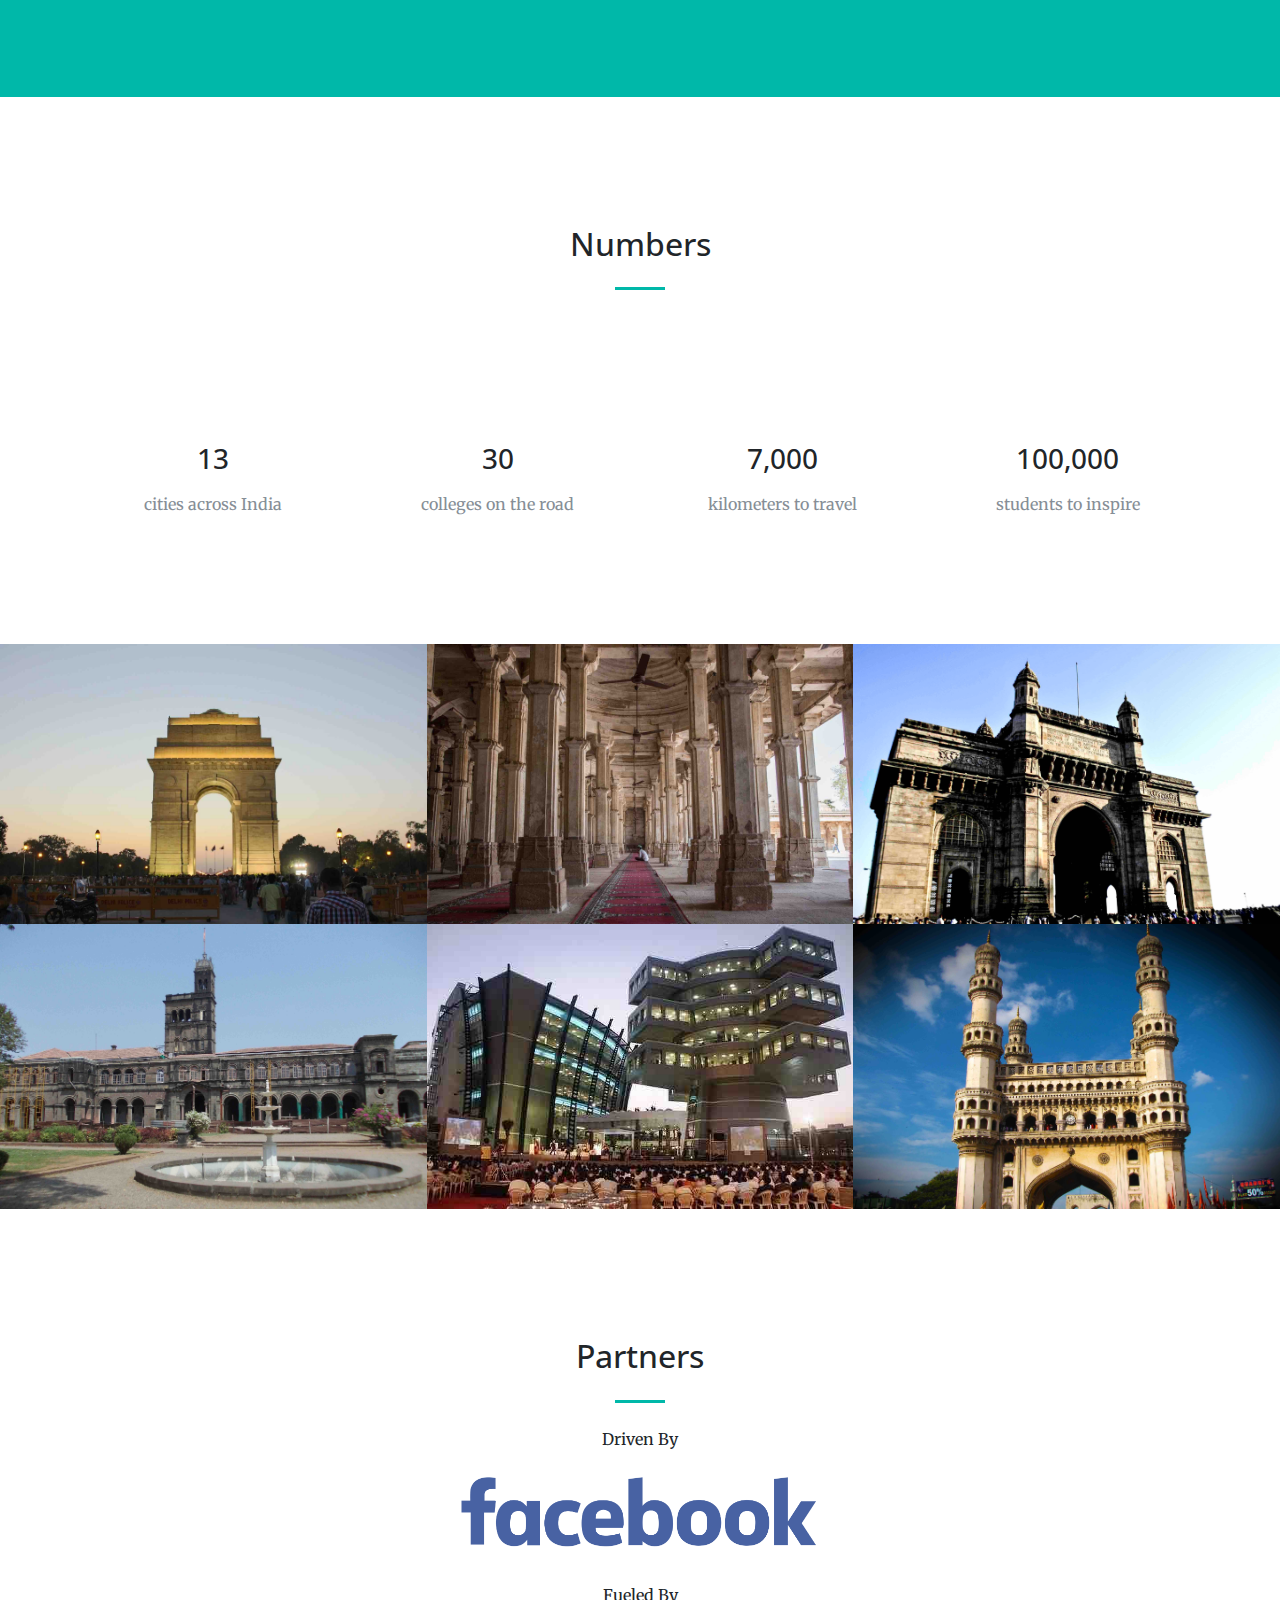
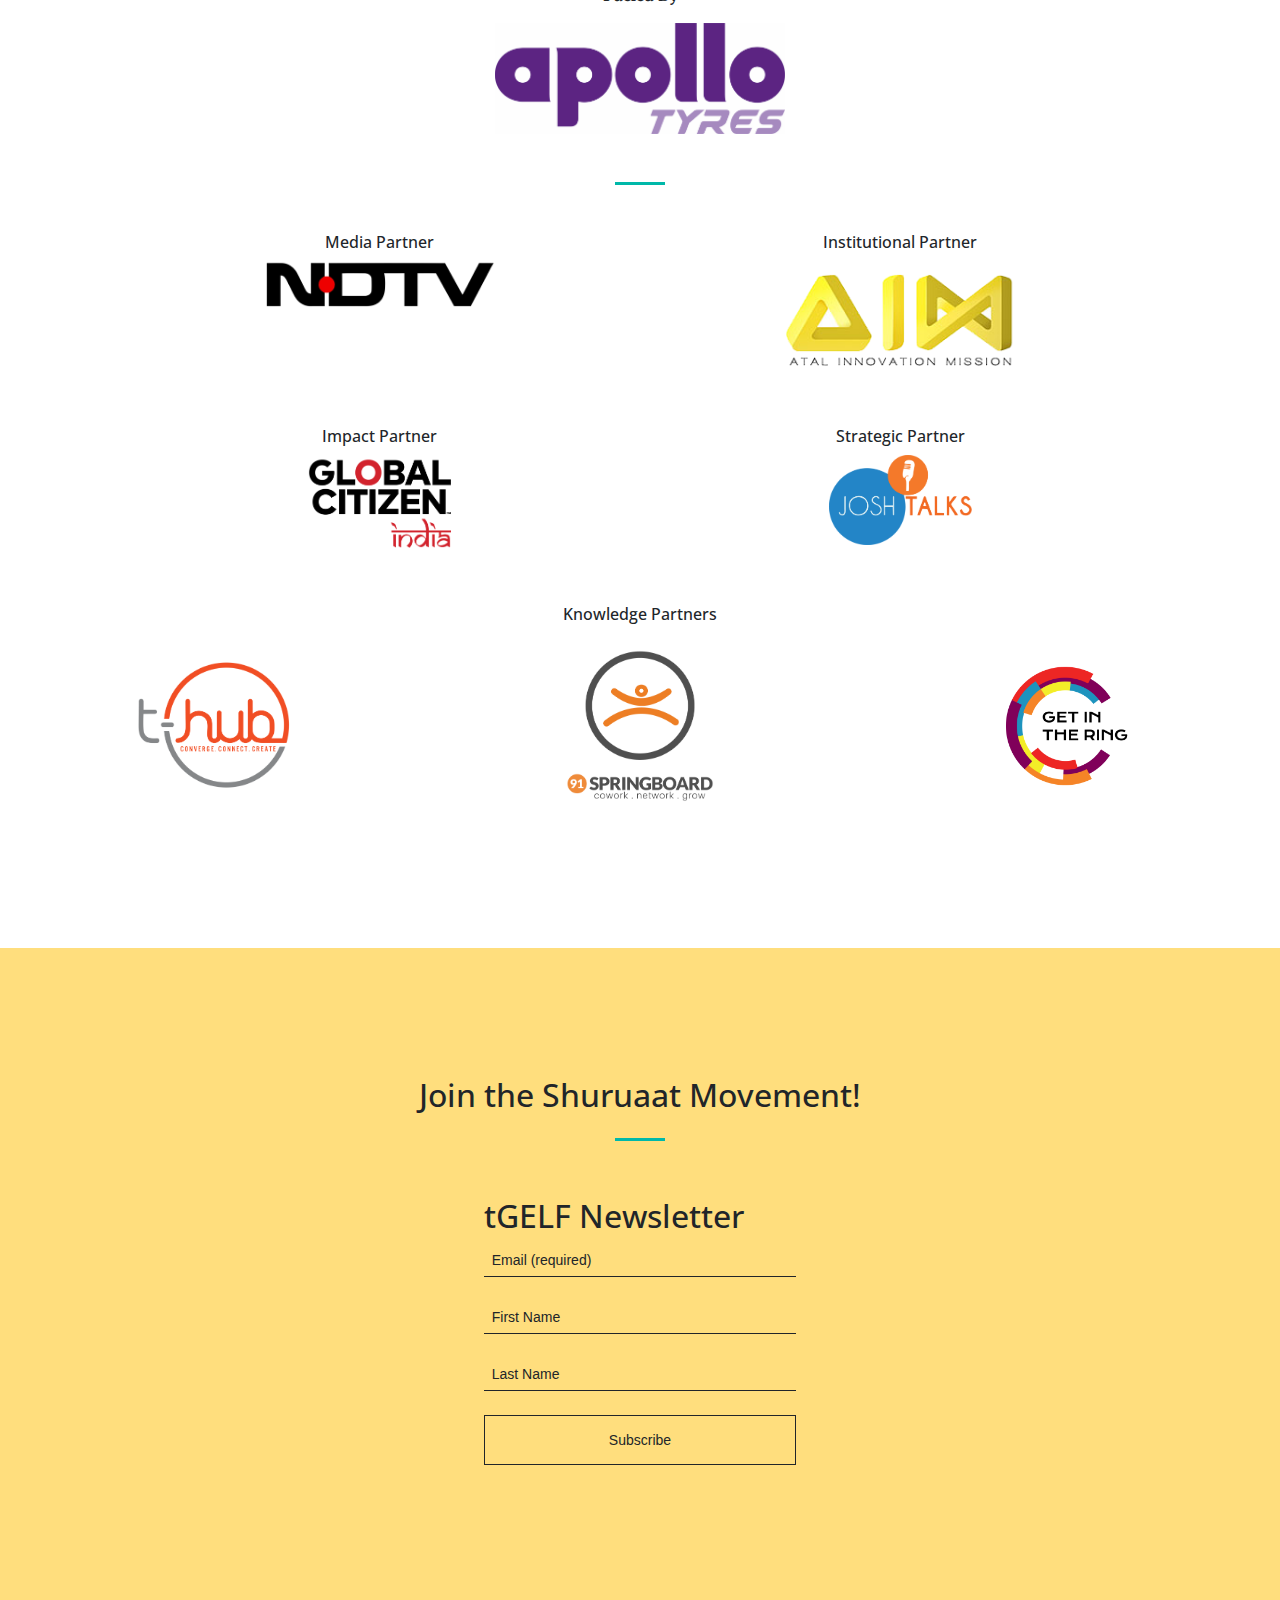
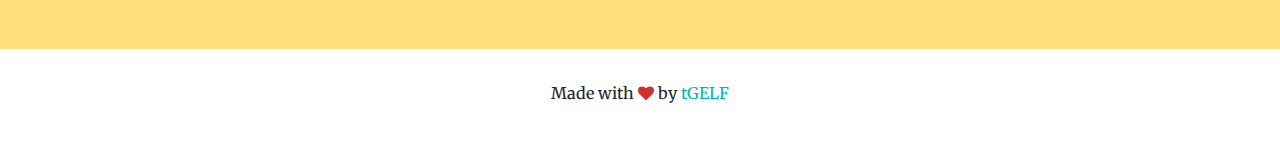
==== commit a3bd5625: "Monday morning revamp. Almost there." ====
--- a/index.html
+++ b/index.html
@@ -55,6 +55,10 @@
       </div>
     </nav>
 
+    <div id="start-popup" class="start-popup mfp-hide">
+      <img class="img-fluid" src="ilu.jpeg">
+    </div>
+
     <header class="masthead text-center text-white d-flex">
       <div class="container my-auto">
         <div class="video-container">
@@ -88,12 +92,12 @@
                 <a class="play-popup" href="https://www.youtube.com/watch?v=znE5zF0A5xw"><i class="fa fa-play-circle fa-5x" aria-hidden="true"></i></a>
             </div>
 
-            <div class="col-lg-8 mx-auto mb-5">
+            <!-- <div class="col-lg-8 mx-auto mb-5">
               <p>ft. NITI Aayog in ROAD TO GES</p>
-              <!-- <p>ft. NITI Aayog in <img class="img-responsive" src="img/road-to-ges.png" alt="" style="max-height: 2rem; width: auto;"></p> -->
-              <!-- <img class="img-responsive" src="img/ges2.png" alt="" style="max-height: 100px; width: auto;"> -->
-            </div>
-            <!-- <hr> -->
+              <p>ft. NITI Aayog in <img class="img-responsive" src="img/road-to-ges.png" alt="" style="max-height: 2rem; width: auto;"></p>
+              <img class="img-responsive" src="img/ges2.png" alt="" style="max-height: 100px; width: auto;">
+            </div> -->
+            <hr>
           </div>  
           
           <div class="col-lg-6 mx-auto">
@@ -105,7 +109,7 @@
               <a class="btn btn-primary btn-xl js-scroll-trigger" href="#journey">Journey</a>
             </div>
             <div class="col-lg mx-auto mb-4">
-              <a class="btn btn-primary btn-xl js-scroll-trigger" href="#"> News</a>
+              <a class="btn btn-primary btn-xl js-scroll-trigger" href="https://www.facebook.com/tgelf" target="_blank"> News</a>
             </div>
             </div>
           </div>
@@ -117,32 +121,58 @@
     <section class="bg-primary" id="about">
       <div class="container">
         <div class="row">
+          <div class="col-lg-10 mx-auto text-center mb-4">
+            <h2 class="section-heading text-white">About</h2>
+            <hr class="light my-4">
+            <p class="text-faded mb-4">
+            We are a young team at The Global Education & Leadership Foundation (who brought you Global Citizen India!). Our vision is to make impact at scale through entrepreneurship, and empower citizens to become creators of wealth and jobs by leveraging the excitement around the <a href="http://ges2017.org" target="_blank">Global Entrepreneurship Summit 2017</a>.
+            </p>
+          </div>
+        <div class="row">
+          <div class="col-lg-4 mx-auto text-center mb-4">
+            <h2 class="section-heading text-white">What</h2>
+            <hr class="light my-4">
+            <p class="text-faded mb-4">
+            A journey across India to empower citizens to become entrepreneurs and job creators, by creating a mindset change as well as supporting promising ideas that address India's pressing social and economic issues.
+            </p>
+          </div>
+          <div class="col-lg-4 mx-auto text-center">
+            <h2 class="section-heading text-white">How</h2>
+            <hr class="light my-4">
+            <div class="engagement-list text-faded mb-4">
+
+              <img class="img-responsive" src="img/engagement.png" alt="" style="max-width: 100%; height: auto;">
+              <!-- <p>Networking Opportunities</p>
+              <p>Pitch Competition</p>
+              <p>Innovation Zone</p>
+              <p>Entertainment</p>
+              <p>Mentor India Call-to-Action</p>
+              <p>Inspiring Life Stories</p> -->
+
+            </div>
+            <!-- <p class="text-faded">And much more!</p> -->
+          </div>
+
+          <div class="col-lg-4 mx-auto text-center">
+            <h2 class="section-heading text-white">Why</h2>
+            <hr class="light my-4">
+            <p class="text-faded">India needs to create 1.3 million jobs a month in order to ensure equitable and sustained economic growth and development. Do you have what it takes to be an entrepreneur, an innovator, a disruptor, a job creator? Hop on. #DontMissTheBus</p>
+          </div>  
+        </div>
+        <!-- <div class="row">
           <div class="col-lg-4 mx-auto text-center mb-4">
             <h2 class="section-heading text-white">Vision</h2>
             <p class="text-white">Where is Shuruaat headed?</p>
             <hr class="light my-4">
             <p class="text-faded mb-4">
             Shuruaat is <strong>commencement</strong>. We asked ourselves "Why not spreading Shuruaat throughout India?" and that's how Shuruaat Bus was created. The people who get onboard are called crazy, entrepreneurs, change-makers, and many other things. The label doesn't really matter because what we really care about is the action. Are you one them?
-            <!-- Shuruaat is the movement that starts. We bring together the starters and support them in never stopping. Shuruaat Bus spreads Shuruaat all over India. The people who get onboard are called crazy, entrepreneurs, change-makers, and many other things. The label doesn't really matter because what we really care about is the action.  -->
-
-            <!-- We bring onboard those who are called crazy, those who are trying to solve the world's biggest problems, those who are 100% sure that they will create the <strong>the next Big Thing</strong>. Shuruaat Bus is an initiative that believes India will be <strong>the next Big Thing</strong>. -->
-
-            <!-- We move towards those who believe in what's impossible; our final destination is India as a Startup Nation; we bring onboard the ones considered crazy, the ones who are trying to solve the world's biggest problems and those who have no doubt that they will be the "the next Big Thing." Shuruaat Bus acceralates the momentum of India becoming the next Big Thing. -->
-            <!-- As the bus travels around the county, we want it to accelerate the momentum of India becoming a Startup Nation. We want to contribute to an overflow of entrepreneurs who strenghthen the country's economy and approach some of its biggest problems. -->
             </p>
-            <!-- <a class="btn btn-light btn-xl js-scroll-trigger" href="#journey">#dontMissTheBus</a> -->
           </div>
           <div class="col-lg-4 mx-auto text-center">
             <h2 class="section-heading text-white">How</h2>
             <p class="text-white">What is Shuruaat bringing?</p>
             <hr class="light my-4">
             <div class="engagement-list text-faded mb-4">
-             <!--  <p><strong>Networking Opportunities</strong>: Lorem ipsum dolor sit amet, consectetur adipiscing elit, sed do eiusmod tempor incididunt ut labore et dolore magna aliqua.</p>
-              <p><strong>Pitch Competition</strong>: Cum sociis natoque penatibus et. Consequat interdum varius sit amet. In eu mi bibendum neque egestas congue quisque.</p>
-              <p><strong>Innovation Zone</strong>: At tellus at urna condimentum mattis. Pulvinar neque laoreet suspendisse interdum consectetur libero id faucibus.</p>
-              <p><strong>Entertainment</strong>: Ipsum a arcu cursus vitae congue. Massa tempor nec feugiat nisl pretium fusce. Feugiat vivamus at augue eget.</p>
-              <p><strong>Mentor India Call-to-Action</strong>: Tristique sollicitudin nibh sit amet commodo nulla facilisi nullam. A scelerisque purus semper eget duis at tellus at urna.</p>
-              <p><strong>Inspiring Life Stories</strong>: Aliquam etiam erat velit scelerisque in dictum non consectetur a. Mi ipsum faucibus vitae aliquet.</p> -->
 
               <p>Networking Opportunities</p>
               <p>Pitch Competition</p>
@@ -151,12 +181,6 @@
               <p>Mentor India Call-to-Action</p>
               <p>Inspiring Life Stories</p>
 
-             <!--  <p><i class="fa fa-users" aria-hidden="true"></i> Networking Opportunities</p>
-              <p><i class="fa fa-microphone" aria-hidden="true"></i> Pitch Competition</p>
-              <p><i class="fa fa-lightbulb-o" aria-hidden="true"></i> Innovation Zone</p>
-              <p><i class="fa fa-hand-peace-o" aria-hidden="true"></i> Entertainment</p>
-              <p><i class="fa fa-map-o" aria-hidden="true"></i> Mentor India Call-to-Action</p>
-              <p><i class="fa fa-bullhorn" aria-hidden="true"></i> Inspiring Life Stories</p> -->
             </div>
             <p class="text-faded">And much more!</p>
           </div>
@@ -168,24 +192,7 @@
             <p class="text-faded">The Journey of the Shuruaat Bus will be recorded 24/7 by our media partner, NDTV. This way you won't miss a beat!</p>
             <img class="img-responsive" src="img/partners/ndtv.png" alt="" style="max-width: 60%; height: auto;">
           </div>
-        </div>
-        <!-- <div class="row promo-numbers text-white">
-          <div class="col mx-auto text-center">
-          <div class="promo-number">13</div>cities
-          </div>
-          <div class="col mx-auto text-center">
-          <div class="promo-number">30</div>colleges
-          </div>
-          <div class="col mx-auto text-center">
-          <div class="promo-number">100,000</div>students
-          </div>
-          <div class="col mx-auto text-center">
-          <div class="promo-number">36</div>days
-          </div>
-          <div class="col mx-auto text-center">
-          <div class="promo-number">7,000</div>kilometers
-          </div> -->
-        </div>
+        </div> -->
       </div>
     </section>
 
@@ -251,36 +258,14 @@
             </a>
             <div id="ncr-popup" class="white-popup mfp-hide">
               <h2>Delhi-NCR</h2>
-              <h3>Nov 14</h3>
-              <p>8h - 10h: Event 1</p>
-              <p>10h - 12h: Event 2</p>
-              <p>12h - 14h: Event 3</p>
-              <p>14h - 16h: Event 4</p>
-            </div>
-          </div>
-          <div class="col-lg-4 col-sm-6">
-            <a class="portfolio-box open-popup-link" href="#jaipur-popup">
-              <img class="img-fluid" src="img/cities/jaipur.jpg" alt="">
-              <div class="portfolio-box-caption">
-                <div class="portfolio-box-caption-content">
-                  <div class="project-category text-faded-black">
-                    Nov 15
-                  </div>
-                  <div class="project-name">
-                    Jaipur
-                  </div>
-                </div>
-              </div>
-            </a>
-            <div id="jaipur-popup" class="white-popup mfp-hide">
-              <h2>Jaipur</h2>
-              <h3>Nov 15</h3>
-              <p>8h - 10h: Event 1</p>
-              <p>10h - 12h: Event 2</p>
-              <p>12h - 14h: Event 3</p>
-              <p>14h - 16h: Event 4</p>
-            </div>
-          </div>
+              <h4><i class="fa fa-calendar"></i><strong> Nov 14</strong></h4>
+              <h5><i class="fa fa-map-marker"></i> IIT-Delhi</h5>
+              <br>
+              <h4>Events</h4>
+              <p>Coming Soon</p>
+            </div>
+          </div>
+
           <div class="col-lg-4 col-sm-6">
             <a class="portfolio-box open-popup-link" href="#amhedabad-popup">
               <img class="img-fluid" src="img/cities/amhedabad.jpg" alt="">
@@ -297,11 +282,11 @@
             </a>
             <div id="amhedabad-popup" class="white-popup mfp-hide">
               <h2>Amhedabad</h2>
-              <h3>Nov 17</h3>
-              <p>8h - 10h: Event 1</p>
-              <p>10h - 12h: Event 2</p>
-              <p>12h - 14h: Event 3</p>
-              <p>14h - 16h: Event 4</p>
+              <h4><i class="fa fa-calendar"></i> <strong>Nov 17</strong></h4>
+              <h5><i class="fa fa-map-marker"></i> IIM-Ahmedabad</h5>
+              <br>
+              <h4>Events</h4>
+              <p>Coming Soon</p>
             </div>
           </div>
           <div class="col-lg-4 col-sm-6">
@@ -310,21 +295,21 @@
               <div class="portfolio-box-caption">
                 <div class="portfolio-box-caption-content">
                   <div class="project-category text-faded-black">
-                    Nov 19
-                  </div>
-                  <div class="project-name">
-                    Mumbai
+                    Nov 18
+                  </div>
+                  <div class="project-name">
+                    Bombay
                   </div>
                 </div>
               </div>
             </a>
             <div id="mumbai-popup" class="white-popup mfp-hide">
-              <h2>Mumbai</h2>
-              <h3>Nov 19</h3>
-              <p>8h - 10h: Event 1</p>
-              <p>10h - 12h: Event 2</p>
-              <p>12h - 14h: Event 3</p>
-              <p>14h - 16h: Event 4</p>
+              <h2>Bombay</h2>
+              <h4><i class="fa fa-calendar"></i> <strong>Nov 18</strong></h4>
+              <h5><i class="fa fa-map-marker"></i> IIT-Bombay</h5>
+              <br>
+              <h4>Events</h4>
+              <p>Coming Soon</p>
             </div>
           </div>
           <div class="col-lg-4 col-sm-6">
@@ -343,11 +328,11 @@
             </a>
             <div id="pune-popup" class="white-popup mfp-hide">
               <h2>Pune</h2>
-              <h3>Nov 20</h3>
-              <p>8h - 10h: Event 1</p>
-              <p>10h - 12h: Event 2</p>
-              <p>12h - 14h: Event 3</p>
-              <p>14h - 16h: Event 4</p>
+              <h4><i class="fa fa-calendar"></i> <strong>Nov 20</strong></h4>
+              <h5><i class="fa fa-map-marker"></i> Symbiosis</h5>
+              <br>
+              <h4>Events</h4>
+              <p>Coming Soon</p>
             </div>
           </div>
           <div class="col-lg-4 col-sm-6">
@@ -356,21 +341,21 @@
               <div class="portfolio-box-caption">
                 <div class="portfolio-box-caption-content">
                   <div class="project-category text-faded-black">
-                    Nov 21
-                  </div>
-                  <div class="project-name">
-                    Bengaluru
+                    Nov 23
+                  </div>
+                  <div class="project-name">
+                    Bangalore
                   </div>
                 </div>
               </div>
             </a>
             <div id="bengaluru-popup" class="white-popup mfp-hide">
-              <h2>Bengaluru</h2>
-              <h3>Nov 21</h3>
-              <p>8h - 10h: Event 1</p>
-              <p>10h - 12h: Event 2</p>
-              <p>12h - 14h: Event 3</p>
-              <p>14h - 16h: Event 4</p>
+              <h2>Bangalore</h2>
+              <h4><i class="fa fa-calendar"></i> <strong>Nov 23</strong></h4>
+              <h5><i class="fa fa-map-marker"></i> IIM-Bangalore</h5>
+              <br>
+              <h4>Events</h4>
+              <p>Coming Soon</p>
             </div>
           </div>
           <div class="col-lg-4 col-sm-6">
@@ -379,7 +364,7 @@
               <div class="portfolio-box-caption">
                 <div class="portfolio-box-caption-content">
                   <div class="project-category text-faded-black">
-                    Nov 26, Nov 27
+                    Nov 26
                   </div>
                   <div class="project-name">
                     Hyderabad
@@ -389,14 +374,14 @@
             </a>
             <div id="hyderabad-popup" class="white-popup mfp-hide">
               <h2>Hyderabad</h2>
-              <h3>Nov 26, Nov 27</h3>
-              <p>8h - 10h: Event 1</p>
-              <p>10h - 12h: Event 2</p>
-              <p>12h - 14h: Event 3</p>
-              <p>14h - 16h: Event 4</p>
-            </div>
-          </div>
-          <div class="col-lg-4 col-sm-6">
+              <h4><i class="fa fa-calendar"></i> <strong>Nov 26</strong></h4>
+              <h5><i class="fa fa-map-marker"></i> MANUU</h5>
+              <br>
+              <h4>Events</h4>
+              <p>Coming Soon</p>
+            </div>
+          </div>
+          <!-- <div class="col-lg-4 col-sm-6">
             <a class="portfolio-box open-popup-link" href="#raipur-popup">
               <img class="img-fluid" src="img/cities/raipur.jpg" alt="">
               <div class="portfolio-box-caption">
@@ -533,74 +518,14 @@
               <p>12h - 14h: Event 3</p>
               <p>14h - 16h: Event 4</p>
             </div>
-          </div>
+          </div> -->
         </div>
       </div>
     </section>
 
-   <!--  <section class="bg-white" id="partners">
-      <div class="container-fluid text-center">
-        <div class="row justify-content-md-center">
-          <div class="col-lg-4">
-            <h2 class="mb-4">Sponsors</h2>
-            <hr class="my-4">
-
-            <div class="row">
-              <div class="col-8 mx-auto">
-                <p>Driven By</p>
-                <img class="img-fluid" src="img/partners/apollo.png" alt="">
-              </div>
-            </div>
-            <div class="row">
-              <div class="col-8 mx-auto">
-                <p>Fueled By</p>
-                <img class="img-fluid" src="img/partners/amway.png" alt="">
-              </div>
-            </div>
-          </div>
-
-          <div class="col-md-1 col-md-offset-1"></div>
-
-          <div class="col-lg-5">
-            <h2 class="mb-4">Partners</h2>
-            <hr class="my-4">
-
-            <div class="row justify-content-md-center">
-              <div class="col-lg-4 mx-auto vertical-center">
-                <img class="img-fluid" src="img/partners/aim.png" alt="">
-              </div>
-
-              <div class="col-lg-4 mx-auto vertical-center">
-                <img class="img-fluid" src="img/partners/ndtv.png" alt="">
-              </div>
-            </div>
-
-            <div class="row justify-content-md-center">
-              <div class="col-lg-4 mx-auto vertical-center">
-                <img class="img-fluid" src="img/partners/gen.png" alt="">
-              </div>
-
-              <div class="col-lg-4 mx-auto vertical-center">
-                <img class="img-fluid" src="img/partners/gci.png" alt="">
-              </div>
-            </div>
-
-            <div class="row justify-content-md-center">
-              <div class="col-lg-4 mx-auto vertical-center">
-                <img class="img-fluid" src="img/partners/thub.png" alt="">
-              </div>
-              <div class="col-lg-4 mx-auto vertical-center">
-                <img class="img-fluid" src="img/partners/save-the-children.png" alt="">
-              </div>
-            </div>
-          </div>
-        </div>
-      </div>
-    </section> -->
-
     <section class="bg-white" id="partners">
       <div class="container-fluid text-center">
-        <h2 class="mb-4">Sponsors</h2>
+        <h2 class="mb-4">Partners</h2>
         <hr class="my-4">
 
         <div class="row mb-4">
@@ -609,46 +534,76 @@
             <img class="img-fluid" src="img/partners/facebook.png" alt="">
           </div>
         </div>
-        <div class="row">
+        <div class="row mb-5">
           <div class="col-lg-3 col-sm-4 mx-auto">
             <p>Fueled By</p>
             <img class="img-fluid" src="img/partners/apollo.png" alt="">
           </div>
         </div>
 
+        <hr class="my-5">
+<!-- 
         <br>
         <br>
-        <br>
-
+        <br> -->
+<!-- 
         <h2 class="mb-4">Partners</h2>
-        <hr class="my-4">
-
-        <div class="row justify-content-md-center">
-          <div class="col-lg-1 col-lg-2 mx-auto vertical-center">
-            <img class="img-fluid" src="img/partners/aim.png" alt="">
-          </div>
-
-          <div class="col-lg-1 col-lg-2 mx-auto vertical-center">
-            <img class="img-fluid" src="img/partners/ndtv.png" alt="">
-          </div>
+        <hr class="my-4"> -->
+
+        <div class="col-lg-10 mx-auto">
+        <div class="row justify-content-md-center mb-5">
+          <div class="col-lg-3 col-lg-2 mx-auto">
+            <div class="partner">
+              <h6>Media Partner</h6>
+              <img class="img-fluid" src="img/partners/ndtv.png" alt="">
+            </div>
+          </div>
+
+          <div class="col-lg-3 col-lg-2 mx-auto">
+            <div class="partner">
+              <h6>Institutional Partner</h6>
+              <img class="img-fluid" src="img/partners/aim.png" alt="">
+            </div>
+          </div>
+        </div>
+
+        <div class="row mb-5">
+          <div class="col-lg-1 col-lg-2 mx-auto">
+            <div class="partner">
+              <h6>Impact Partner</h6>
+              <img class="img-fluid" src="img/partners/gci.png" alt="">
+            </div>
+          </div>
+          <div class="col-lg-1 col-lg-2 mx-auto">
+            <div class="partner">
+              <h6>Strategic Partner</h6>
+              <img class="img-fluid" src="img/partners/josh.png" alt="">
+            </div>
+          </div>
+        </div>
         </div>
 
         <div class="row">
-          <div class="col-lg-1 col-lg-2 mx-auto vertical-center">
-            <img class="img-fluid" src="img/partners/gci.png" alt="">
-          </div>
-          <div class="col-lg-1 col-lg-2 mx-auto vertical-center">
-            <img class="img-fluid" src="img/partners/thub.png" alt="">
-          </div>
-        </div>
+            <div class="col-12"><h6>Knowledge Partners</h6></div>
+            <div class="col-lg-1 col-lg-2 mx-auto vertical-center">
+              <img class="img-fluid" src="img/partners/thub.png" alt="">
+            </div>
+            <div class="col-lg-1 col-lg-2 mx-auto vertical-center">
+              <img class="img-fluid" src="img/partners/91_2.png" alt="">
+            </div>
+            <div class="col-lg-1 col-lg-2 mx-auto vertical-center">
+              <img class="img-fluid" src="img/partners/getinthering.png" alt="">
+            </div>
+        </div>
+
       </div>
     </section>
 
-    <section class="bg-dark" id="join">
+    <section class="bg-yellow" id="join">
       <div class="container-fluid">
         <div class="row p-0 no-gutters">
-          <div class="col-lg-8 mx-auto text-center text-white">
-            <h2 class="section-heading text-white">Join the Shuruaat Movement!</h2>
+          <div class="col-lg-8 mx-auto text-center">
+            <h2 class="section-heading">Join the Shuruaat Movement!</h2>
             <hr class="my-4">
           </div>
         </div>
@@ -656,7 +611,7 @@
         <div class="row p-0 no-gutters">
           <div class="col-lg-3 col-sm-6 mx-auto text-center">
             <!-- Begin MailChimp Signup Form -->
-              <div class="text-white mc-signup">
+              <div class="mc-signup">
                 <form action="https://tgelf.us7.list-manage.com/subscribe/post?u=25d2dcc2e41adb02d3d81275f&amp;id=5b1a81c6af" method="post" id="mc-embedded-subscribe-form" name="mc-embedded-subscribe-form" class="validate mailchimp-form" target="_blank" novalidate>
                   <div class="mc-scroll">
                     <h2>tGELF Newsletter</h2>
@@ -676,7 +631,7 @@
                       <div class="response" id="mce-success-response" style="display:none"></div>
                     </div>    <!-- real people should not fill this in and expect good things - do not remove this or risk form bot signups-->
                     <div style="position: absolute; left: -5000px;" aria-hidden="true"><input type="text" name="b_25d2dcc2e41adb02d3d81275f_5b1a81c6af" tabindex="-1" value=""></div>
-                    <div class="clear"><input type="submit" value="Subscribe" name="subscribe" id="mc-embedded-subscribe" class="button"></div>
+                    <div class="clear mt-4"><input type="submit" value="Subscribe" name="subscribe" id="mc-embedded-subscribe" class="button"></div>
                   </div>
                 </form>
               </div>
@@ -690,7 +645,7 @@
     </section>
 
     <footer class="mastfoot">
-      <p>Made with <i class="fa fa-heart" aria-hidden="true"></i> by <a href="http://www.tgelf.org" target="_blank">tGELF</a></p>
+      <p>Made with <i class="fa fa-heart" aria-hidden="true"></i> by <a href="http://www.tgelf.org" target="_blank" style="color: #00b8a9;">tGELF</a></p>
     </footer>
 
     <!-- Bootstrap core JavaScript -->
@@ -706,5 +661,4 @@
     <script src="js/creative.js"></script>
 
   </body>
-
 </html>--- a/css/creative.css
+++ b/css/creative.css
@@ -20,12 +20,12 @@
   border-color: #fff; }
 
 a {
-  color: #00B8A9;
+  color: #ffde7d;
   -webkit-transition: all 0.2s;
   -moz-transition: all 0.2s;
   transition: all 0.2s; }
   a:hover {
-    color: #00B8A9; }
+    color: #ffde7d; }
 
 h1,
 h2,
@@ -323,16 +323,16 @@
 }
 
 .mc-group ::-webkit-input-placeholder { /* Chrome/Opera/Safari */
-  color: white;
+  color: #212529;
 }
 .mc-group ::-moz-placeholder { /* Firefox 19+ */
-  color: white;
+  color: #212529;
 }
 .mc-group :-ms-input-placeholder { /* IE 10+ */
-  color: white;
+  color: #212529;
 }
 .mc-group :-moz-placeholder { /* Firefox 18- */
-  color: white;
+  color: #212529;
 }
 
 .mc-group > input {
@@ -341,8 +341,8 @@
   padding: .5rem;
   margin: 0;
   background: none;
-  border-bottom: .1rem solid #ffffff;
-  color: white;
+  border-bottom: .1rem solid #212529;
+  color: #212529;
 }
 
 .mc-group > input:focus { 
@@ -354,15 +354,15 @@
     width: 100%;
     padding: 1rem; 
     background: none;
-    border: .1rem solid #ffffff;
+    border: .1rem solid #212529;
     cursor: pointer;
-    color: white;
+    color: #212529;
     transition: .3s;
 }
 
 input[type=submit]:hover {
-  color: #212529;
-  background: white;   
+  color: #FFDE7D;
+  background: #212529;   
 }
 
 footer.mastfoot {
@@ -405,6 +405,48 @@
   margin: 20px auto;
 }
 
+.start-popup {
+  position: relative;
+  background: #FFF;
+  padding: 20px;
+  width: auto;
+  max-width: 900px;
+  margin: 20px auto;
+}
+
+.mfp-fade.mfp-bg {
+  opacity: 0;
+
+  -webkit-transition: all 0.15s ease-out;
+  -moz-transition: all 0.15s ease-out;
+  transition: all 0.15s ease-out;
+}
+/* overlay animate in */
+.mfp-fade.mfp-bg.mfp-ready {
+  opacity: 0.8;
+}
+/* overlay animate out */
+.mfp-fade.mfp-bg.mfp-removing {
+  opacity: 0;
+}
+
+/* content at start */
+.mfp-fade.mfp-wrap .mfp-content {
+  opacity: 0;
+
+  -webkit-transition: all 0.15s ease-out;
+  -moz-transition: all 0.15s ease-out;
+  transition: all 0.15s ease-out;
+}
+/* content animate it */
+.mfp-fade.mfp-wrap.mfp-ready .mfp-content {
+  opacity: 1;
+}
+/* content animate out */
+.mfp-fade.mfp-wrap.mfp-removing .mfp-content {
+  opacity: 0;
+}
+
 .text-blue {
   color: #F8F3D4;
 }
@@ -415,4 +457,9 @@
 
 .bg-yellow {
   background-color: #FFDE7D !important;
+}
+
+.partner {
+  top: 0;
+  height: 100%;
 }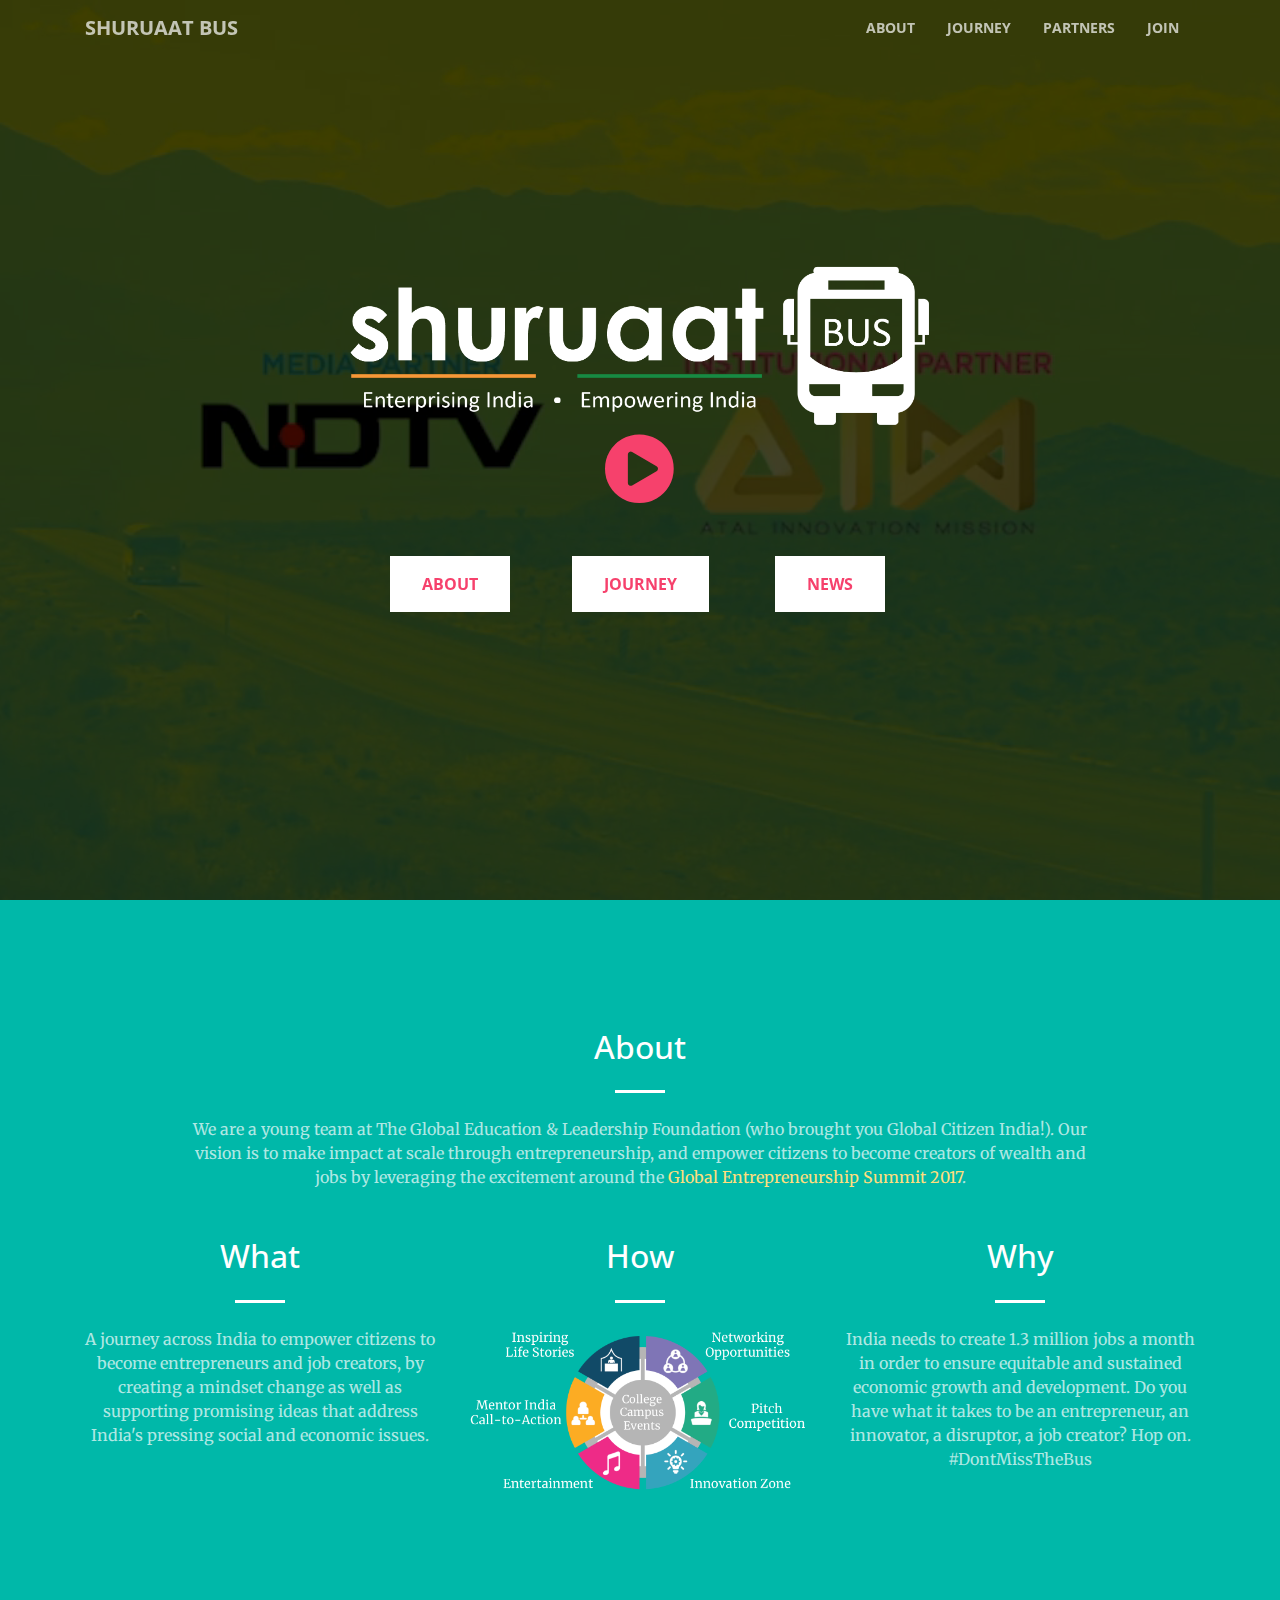
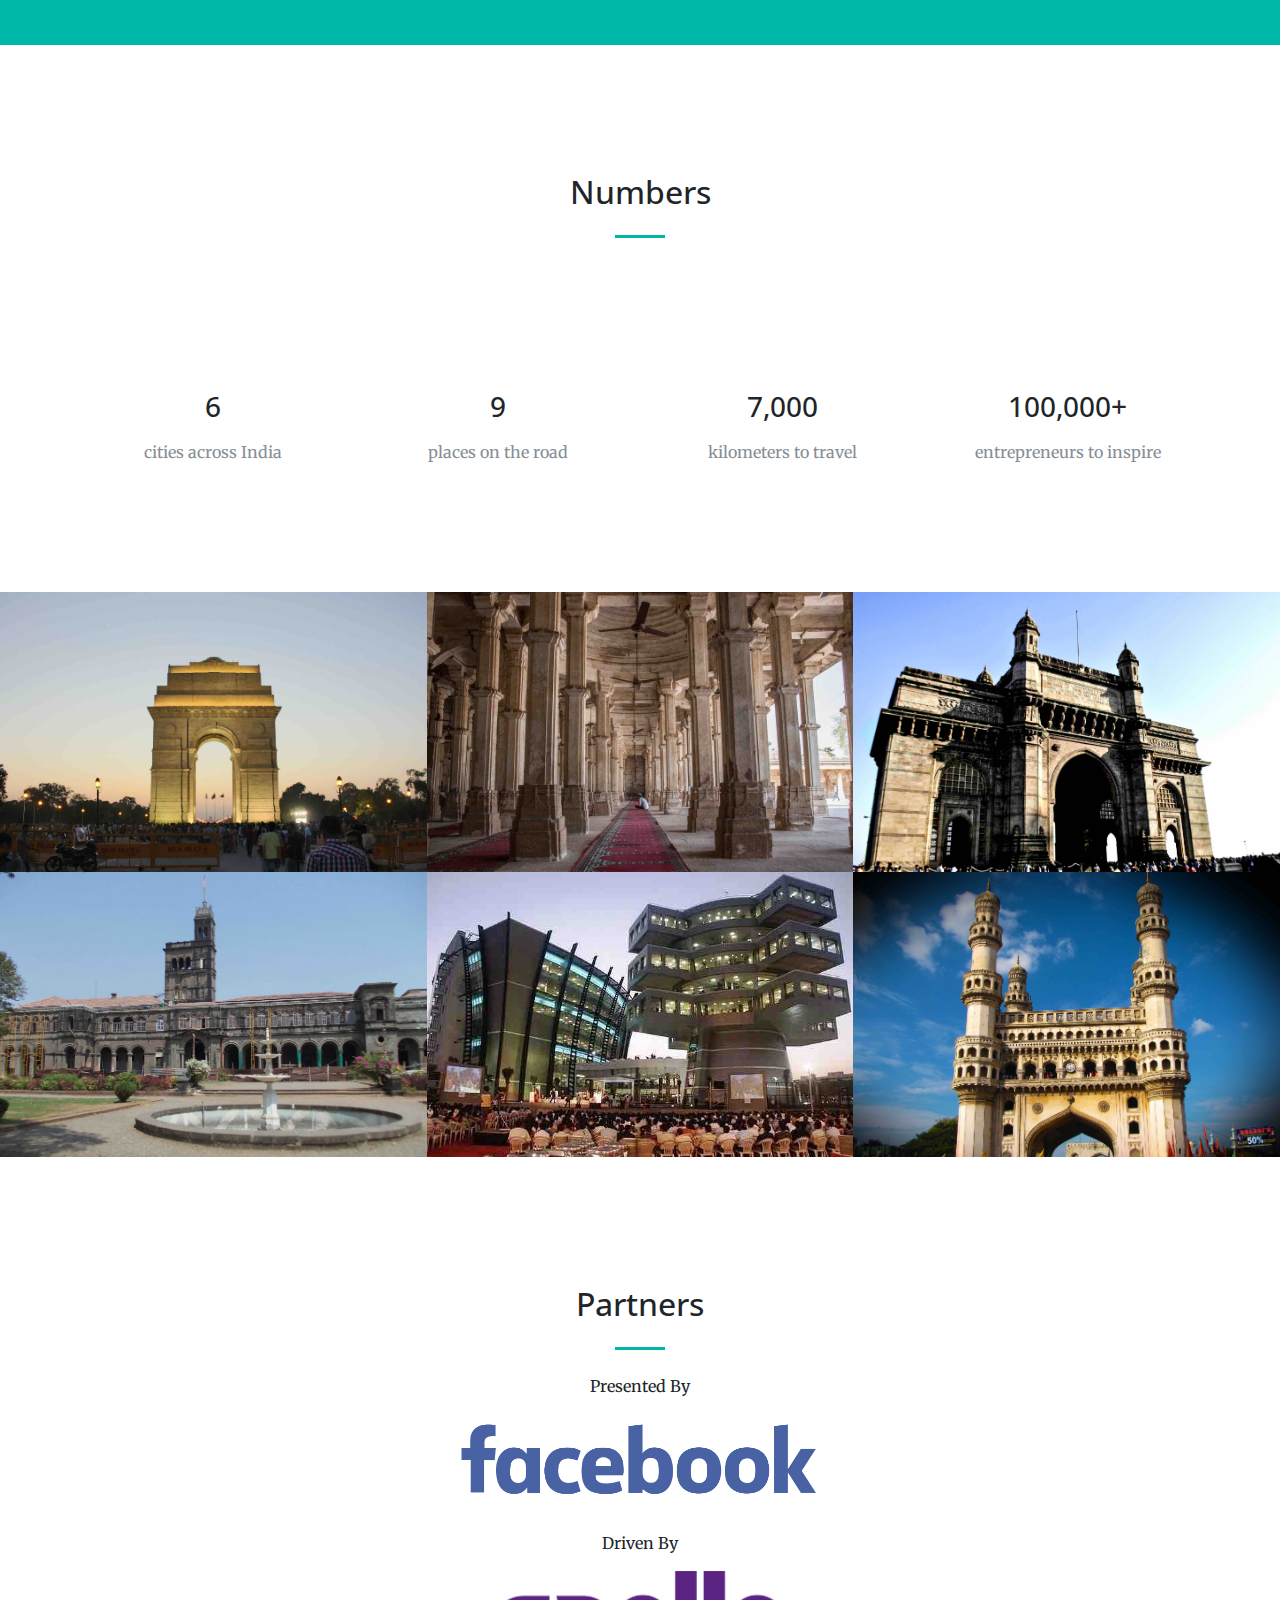
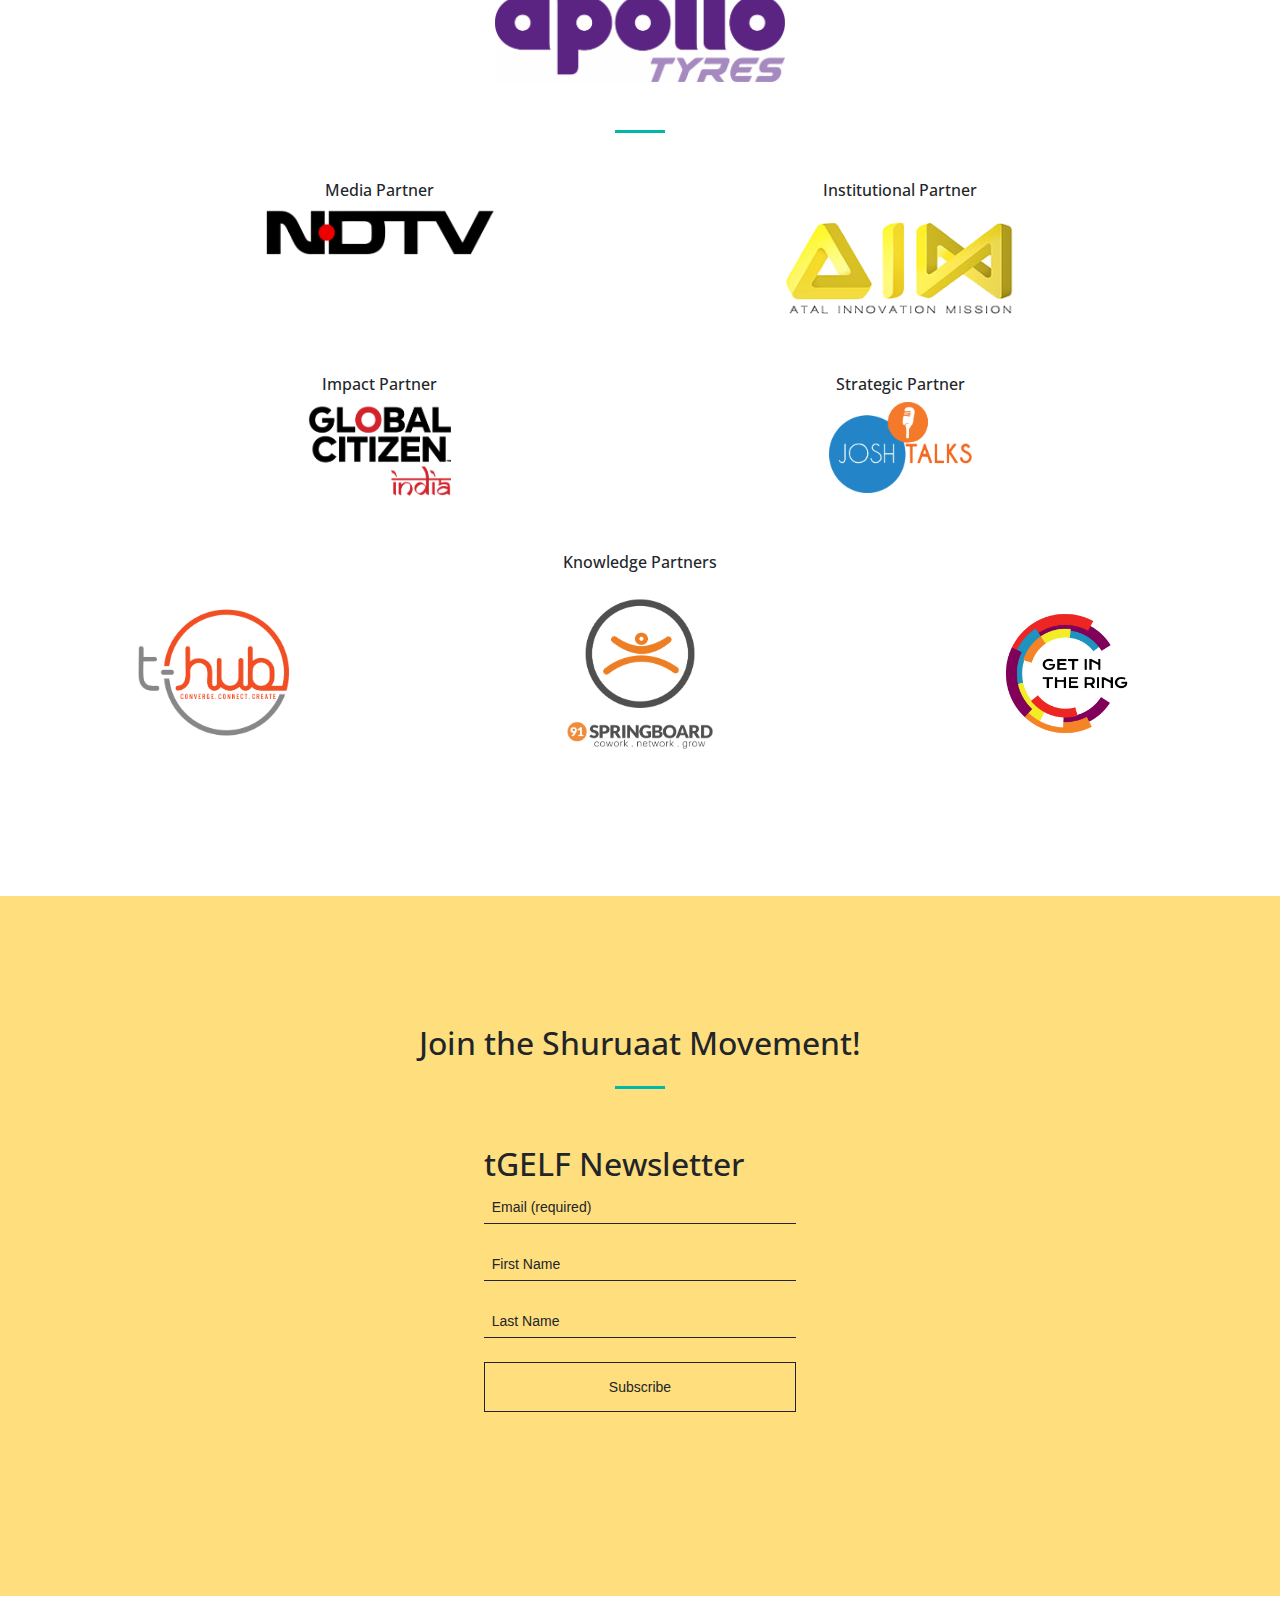
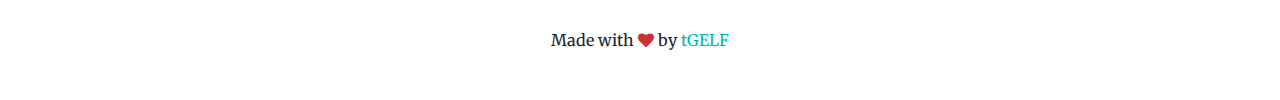
==== commit 7ada0328: "Version done" ====
--- a/index.html
+++ b/index.html
@@ -56,7 +56,7 @@
     </nav>
 
     <div id="start-popup" class="start-popup mfp-hide">
-      <img class="img-fluid" src="ilu.jpeg">
+      <img class="img-fluid" src="img/ilu.jpg">
     </div>
 
     <header class="masthead text-center text-white d-flex">
@@ -65,7 +65,7 @@
           <video poster="img/Main_Street.jpg" id="bgvid" playsinline autoplay muted loop>
             <!-- Code From: https://codepen.io/dudleystorey/pen/knqyK  -->
             <!-- Video From: https://coverr.co/ -->
-            <source src="img/Main_Street.mp4" type="video/webm">
+            <source src="img/busshortvideo.mp4" type="video/webm">
           </video>
         </div>
         <div class="video-layer">
@@ -73,12 +73,12 @@
 
         <div class="row justify-content-md-center">
           <div class="col-lg-10 mx-auto">
-            <h2 style="font-size: 1.5rem;">
+            <!-- <h2 style="font-size: 1.5rem;">
               <strong>tGELF</strong>
             </h2>
             <p style="font-size: .7rem;">
               presents
-            </p>
+            </p> -->
             <!-- <h1 class="text-uppercase">
               <strong>Shuruaat Bus</strong>
             </h1> -->
@@ -86,10 +86,14 @@
             <div class="col-lg-8 mx-auto">
               <img class="img-fluid" src="img/shuruaat-bus-logo-white.png" style="max-width: 100%;" alt="">
             </div>
+
+            <!-- <div class="col-lg-8 mx-auto">
+              <img class="img-fluid" src="img/shuruaat-bus-logo.png" style="max-width: 100%;" alt="">
+            </div> -->
             
-            <div class="col-lg-8 mx-auto mb-3">
+            <div class="col-lg-8 mx-auto mb-5">
                 <!-- <a class="play-popup" href="img/Main_Street.mp4"><i class="fa fa-play-circle fa-5x" aria-hidden="true"></i></a> -->
-                <a class="play-popup" href="https://www.youtube.com/watch?v=znE5zF0A5xw"><i class="fa fa-play-circle fa-5x" aria-hidden="true"></i></a>
+                <a class="play-popup" href="https://www.youtube.com/watch?v=n8P4vaDKCFo"><i class="fa fa-play-circle fa-5x" aria-hidden="true"></i></a>
             </div>
 
             <!-- <div class="col-lg-8 mx-auto mb-5">
@@ -97,10 +101,10 @@
               <p>ft. NITI Aayog in <img class="img-responsive" src="img/road-to-ges.png" alt="" style="max-height: 2rem; width: auto;"></p>
               <img class="img-responsive" src="img/ges2.png" alt="" style="max-height: 100px; width: auto;">
             </div> -->
-            <hr>
+            <!-- <hr> -->
           </div>  
           
-          <div class="col-lg-6 mx-auto">
+          <div class="col-lg-6 mx-auto big-space">
             <div class="row justify-content-md-center">
             <div class="col-lg mx-auto mb-4">
               <a class="btn btn-primary btn-xl js-scroll-trigger" href="#about">About</a>
@@ -125,10 +129,10 @@
             <h2 class="section-heading text-white">About</h2>
             <hr class="light my-4">
             <p class="text-faded mb-4">
-            We are a young team at The Global Education & Leadership Foundation (who brought you Global Citizen India!). Our vision is to make impact at scale through entrepreneurship, and empower citizens to become creators of wealth and jobs by leveraging the excitement around the <a href="http://ges2017.org" target="_blank">Global Entrepreneurship Summit 2017</a>.
+            We are a young team at The Global Education & Leadership Foundation (who brought you Global Citizen India!). Our vision is to make impact at scale through entrepreneurship, and empower citizens to become creators of wealth and jobs by leveraging the excitement around the <a href="http://ges2017.gov.in/" target="_blank">Global Entrepreneurship Summit 2017</a>.
             </p>
           </div>
-        <div class="row">
+
           <div class="col-lg-4 mx-auto text-center mb-4">
             <h2 class="section-heading text-white">What</h2>
             <hr class="light my-4">
@@ -156,43 +160,9 @@
           <div class="col-lg-4 mx-auto text-center">
             <h2 class="section-heading text-white">Why</h2>
             <hr class="light my-4">
-            <p class="text-faded">India needs to create 1.3 million jobs a month in order to ensure equitable and sustained economic growth and development. Do you have what it takes to be an entrepreneur, an innovator, a disruptor, a job creator? Hop on. #DontMissTheBus</p>
+            <p class="text-faded mb-4">India needs to create 1.3 million jobs a month in order to ensure equitable and sustained economic growth and development. Do you have what it takes to be an entrepreneur, an innovator, a disruptor, a job creator? Hop on. #DontMissTheBus</p>
           </div>  
         </div>
-        <!-- <div class="row">
-          <div class="col-lg-4 mx-auto text-center mb-4">
-            <h2 class="section-heading text-white">Vision</h2>
-            <p class="text-white">Where is Shuruaat headed?</p>
-            <hr class="light my-4">
-            <p class="text-faded mb-4">
-            Shuruaat is <strong>commencement</strong>. We asked ourselves "Why not spreading Shuruaat throughout India?" and that's how Shuruaat Bus was created. The people who get onboard are called crazy, entrepreneurs, change-makers, and many other things. The label doesn't really matter because what we really care about is the action. Are you one them?
-            </p>
-          </div>
-          <div class="col-lg-4 mx-auto text-center">
-            <h2 class="section-heading text-white">How</h2>
-            <p class="text-white">What is Shuruaat bringing?</p>
-            <hr class="light my-4">
-            <div class="engagement-list text-faded mb-4">
-
-              <p>Networking Opportunities</p>
-              <p>Pitch Competition</p>
-              <p>Innovation Zone</p>
-              <p>Entertainment</p>
-              <p>Mentor India Call-to-Action</p>
-              <p>Inspiring Life Stories</p>
-
-            </div>
-            <p class="text-faded">And much more!</p>
-          </div>
-
-          <div class="col-lg-4 mx-auto text-center">
-            <h2 class="section-heading text-white">Story</h2>
-            <p class="text-white">Who's going to tell it?</p>
-            <hr class="light my-4">
-            <p class="text-faded">The Journey of the Shuruaat Bus will be recorded 24/7 by our media partner, NDTV. This way you won't miss a beat!</p>
-            <img class="img-responsive" src="img/partners/ndtv.png" alt="" style="max-width: 60%; height: auto;">
-          </div>
-        </div> -->
       </div>
     </section>
 
@@ -210,15 +180,15 @@
           <div class="col-lg-3 col-md-6 text-center">
             <div class="service-box mt-5 mx-auto">
               <i class="fa fa-4x fa-map text-primary mb-3 sr-icons"></i>
-              <h3 class="mb-3">13</h3>
+              <h3 class="mb-3">6</h3>
               <p class="text-muted mb-0">cities across India</p>
             </div>
           </div>
           <div class="col-lg-3 col-md-6 text-center">
             <div class="service-box mt-5 mx-auto">
               <i class="fa fa-4x fa-university text-primary mb-3 sr-icons"></i>
-              <h3 class="mb-3">30</h3>
-              <p class="text-muted mb-0">colleges on the road</p>
+              <h3 class="mb-3">9</h3>
+              <p class="text-muted mb-0">places on the road</p>
             </div>
           </div>
           <div class="col-lg-3 col-md-6 text-center">
@@ -230,9 +200,9 @@
           </div>
           <div class="col-lg-3 col-md-6 text-center">
             <div class="service-box mt-5 mx-auto">
-              <i class="fa fa-4x fa-graduation-cap text-primary mb-3 sr-icons"></i>
-              <h3 class="mb-3">100,000</h3>
-              <p class="text-muted mb-0">students to inspire</p>
+              <i class="fa fa-4x fa-superpowers text-primary mb-3 sr-icons"></i>
+              <h3 class="mb-3">100,000+</h3>
+              <p class="text-muted mb-0">entrepreneurs to inspire</p>
             </div>
           </div>
         </div>
@@ -298,13 +268,13 @@
                     Nov 18
                   </div>
                   <div class="project-name">
-                    Bombay
+                    Mumbai
                   </div>
                 </div>
               </div>
             </a>
             <div id="mumbai-popup" class="white-popup mfp-hide">
-              <h2>Bombay</h2>
+              <h2>Mumbai</h2>
               <h4><i class="fa fa-calendar"></i> <strong>Nov 18</strong></h4>
               <h5><i class="fa fa-map-marker"></i> IIT-Bombay</h5>
               <br>
@@ -344,13 +314,13 @@
                     Nov 23
                   </div>
                   <div class="project-name">
-                    Bangalore
+                    Bengaluru
                   </div>
                 </div>
               </div>
             </a>
             <div id="bengaluru-popup" class="white-popup mfp-hide">
-              <h2>Bangalore</h2>
+              <h2>Bengaluru</h2>
               <h4><i class="fa fa-calendar"></i> <strong>Nov 23</strong></h4>
               <h5><i class="fa fa-map-marker"></i> IIM-Bangalore</h5>
               <br>
@@ -530,13 +500,13 @@
 
         <div class="row mb-4">
           <div class="col-lg-4 col-lg-3 mx-auto">
-            <p>Driven By</p>
+            <p>Presented By</p>
             <img class="img-fluid" src="img/partners/facebook.png" alt="">
           </div>
         </div>
         <div class="row mb-5">
           <div class="col-lg-3 col-sm-4 mx-auto">
-            <p>Fueled By</p>
+            <p>Driven By</p>
             <img class="img-fluid" src="img/partners/apollo.png" alt="">
           </div>
         </div>
@@ -589,7 +559,7 @@
               <img class="img-fluid" src="img/partners/thub.png" alt="">
             </div>
             <div class="col-lg-1 col-lg-2 mx-auto vertical-center">
-              <img class="img-fluid" src="img/partners/91_2.png" alt="">
+              <img class="img-fluid" src="img/partners/91.png" alt="">
             </div>
             <div class="col-lg-1 col-lg-2 mx-auto vertical-center">
               <img class="img-fluid" src="img/partners/getinthering.png" alt="">
--- a/css/creative.css
+++ b/css/creative.css
@@ -227,8 +227,9 @@
   padding: 1rem 2rem; }
 
 .btn-primary {
-  border: 1px solid #f6416c;
-  background: none;
+  color: #f6416c;
+  /*border: 1px solid #f6416c;*/
+  background: rgba(255, 255, 255, 1);
 }
 
 .btn-primary:hover {
@@ -291,7 +292,7 @@
 }
 
 .video-layer {
-    background-color: rgba(0, 0, 0, 0.7);
+    background-color: rgba(0, 0, 0, 0.75);
     position: fixed;
     z-index: -1;
     top: 0;
@@ -462,4 +463,8 @@
 .partner {
   top: 0;
   height: 100%;
+}
+
+.big-space {
+  /*margin-top: 80px;*/
 }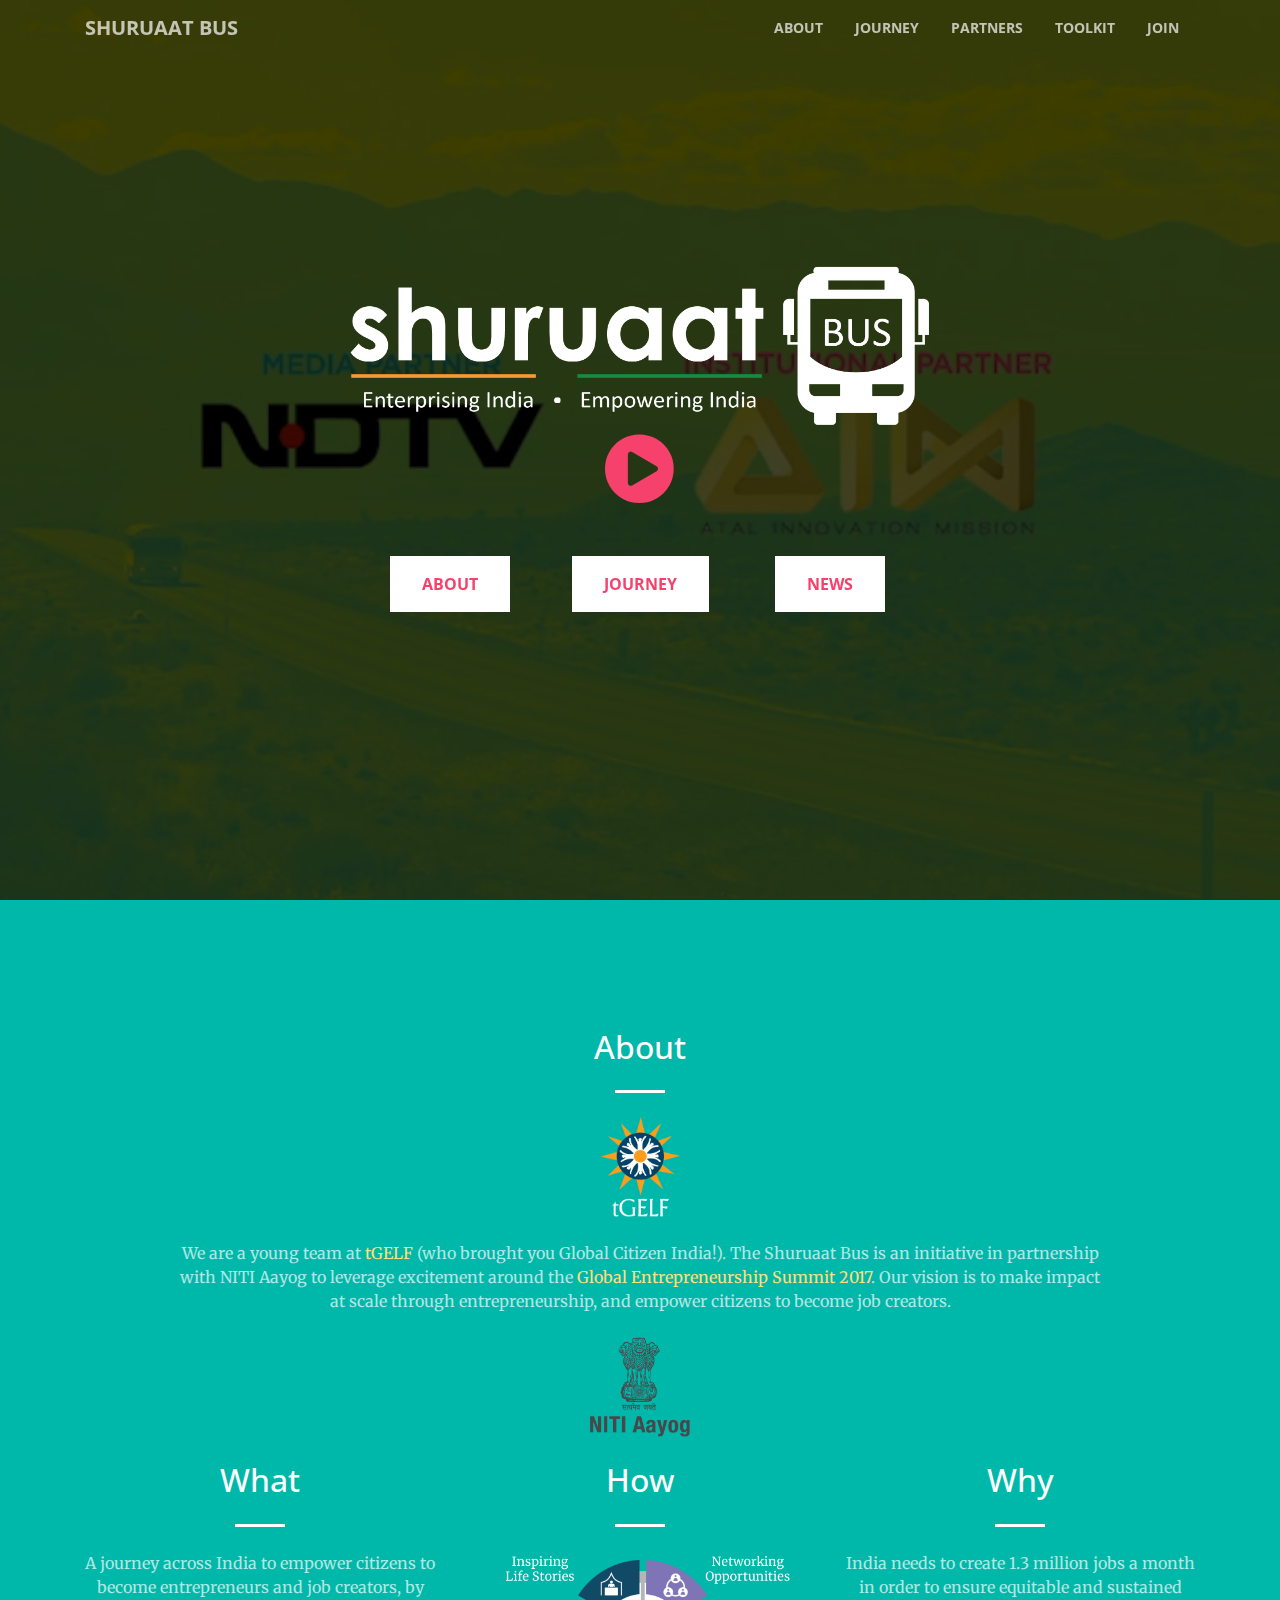
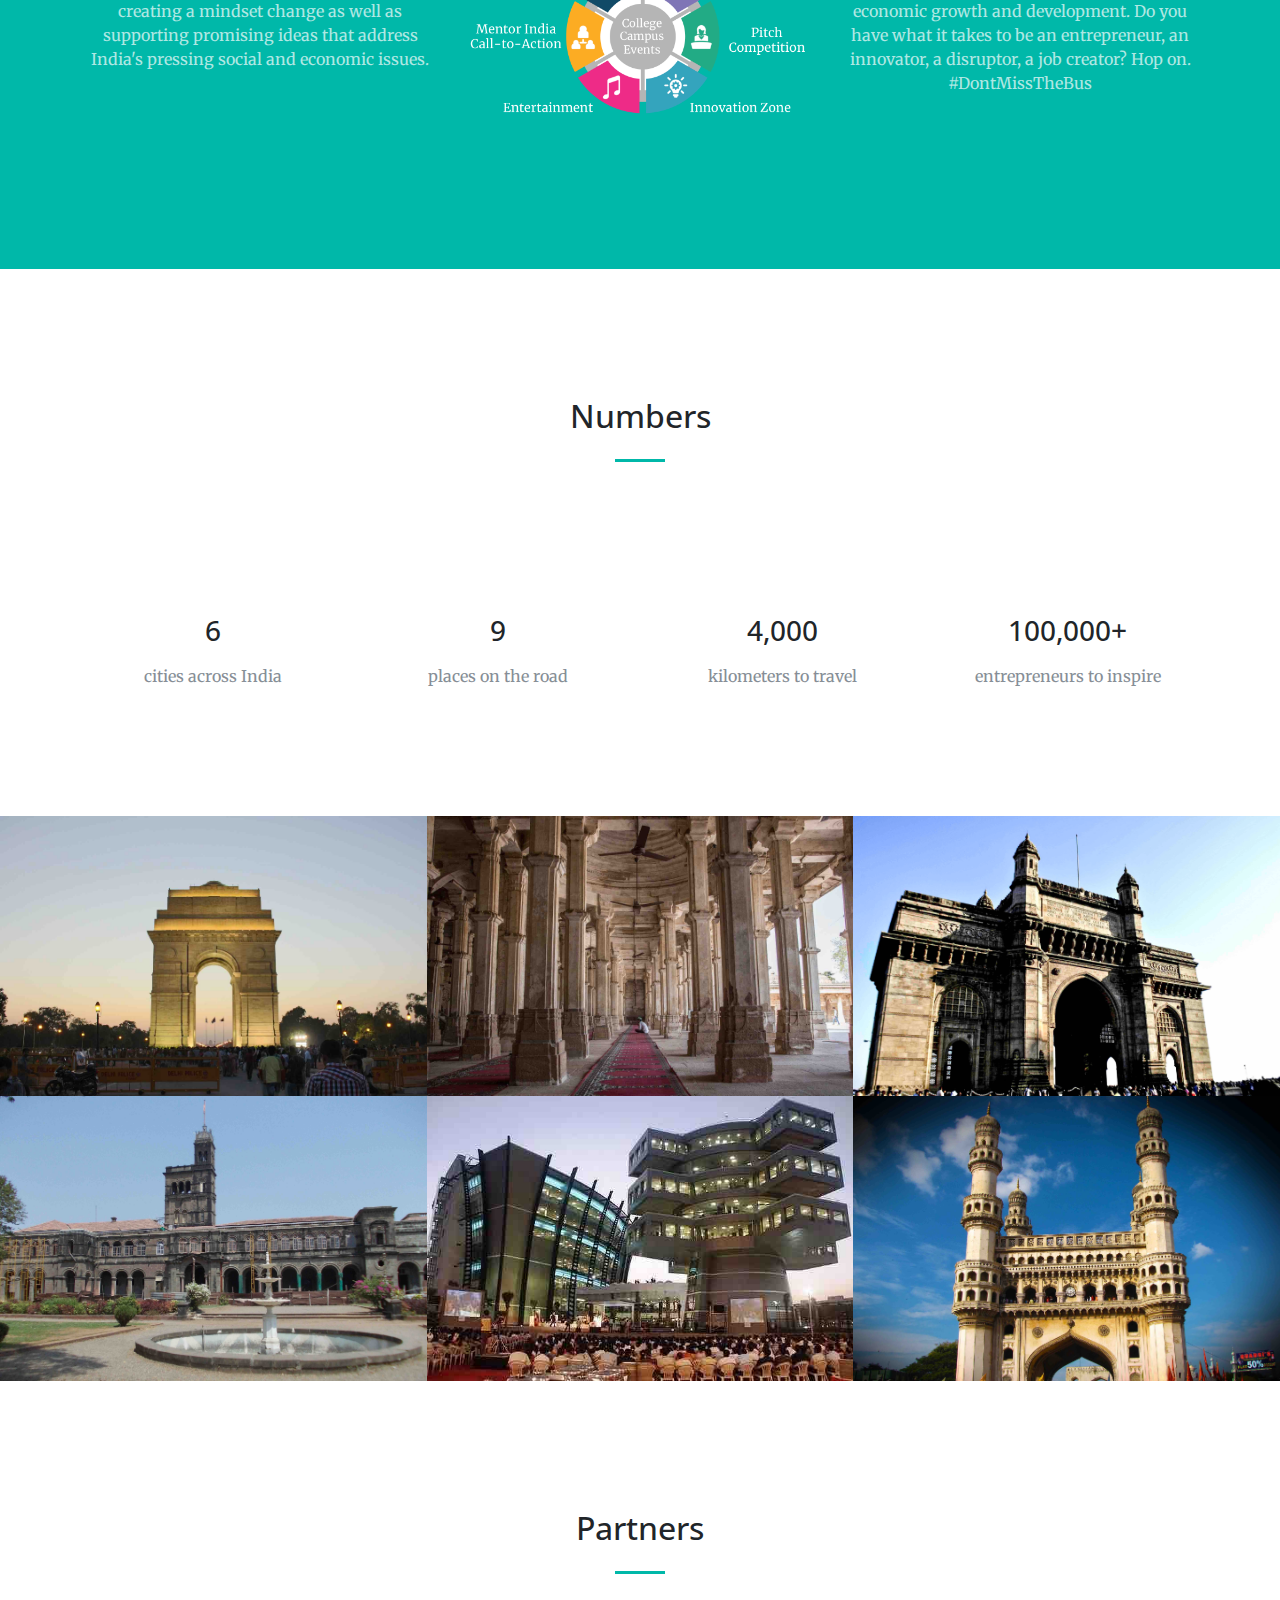
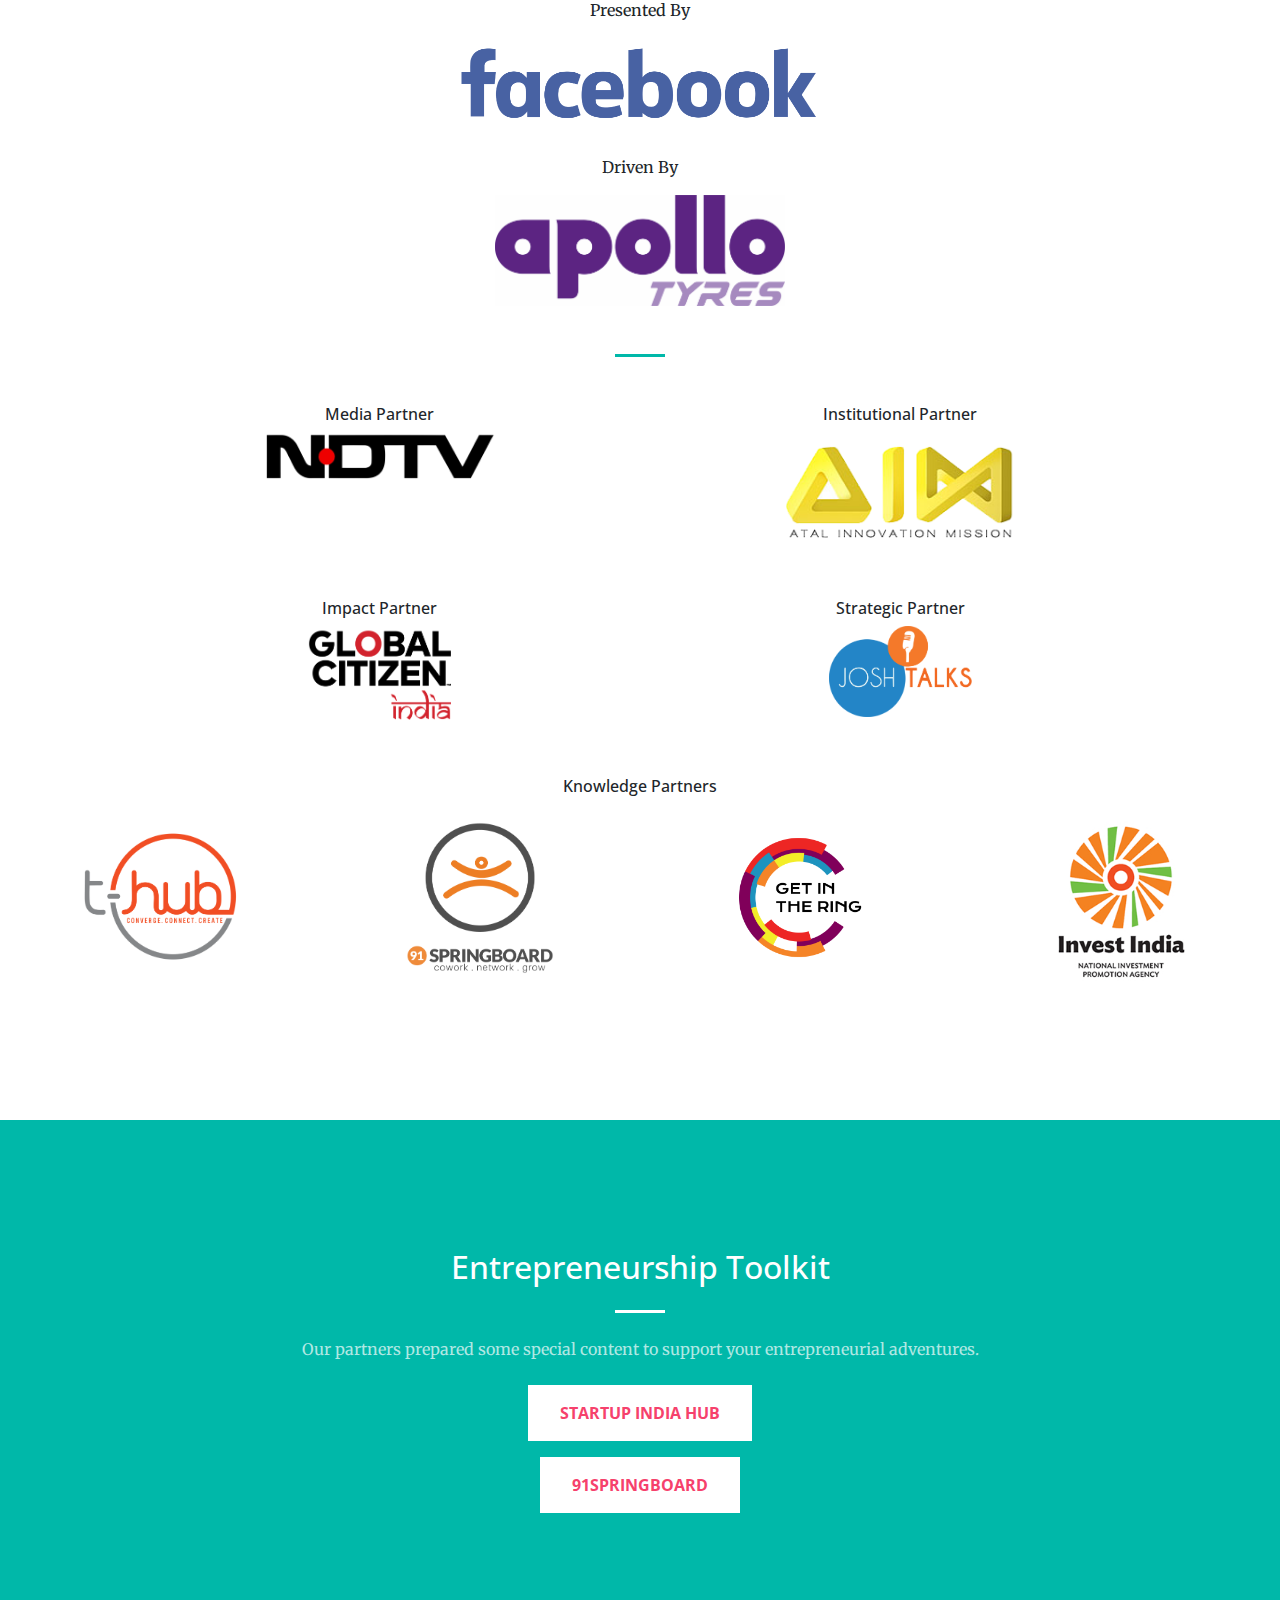
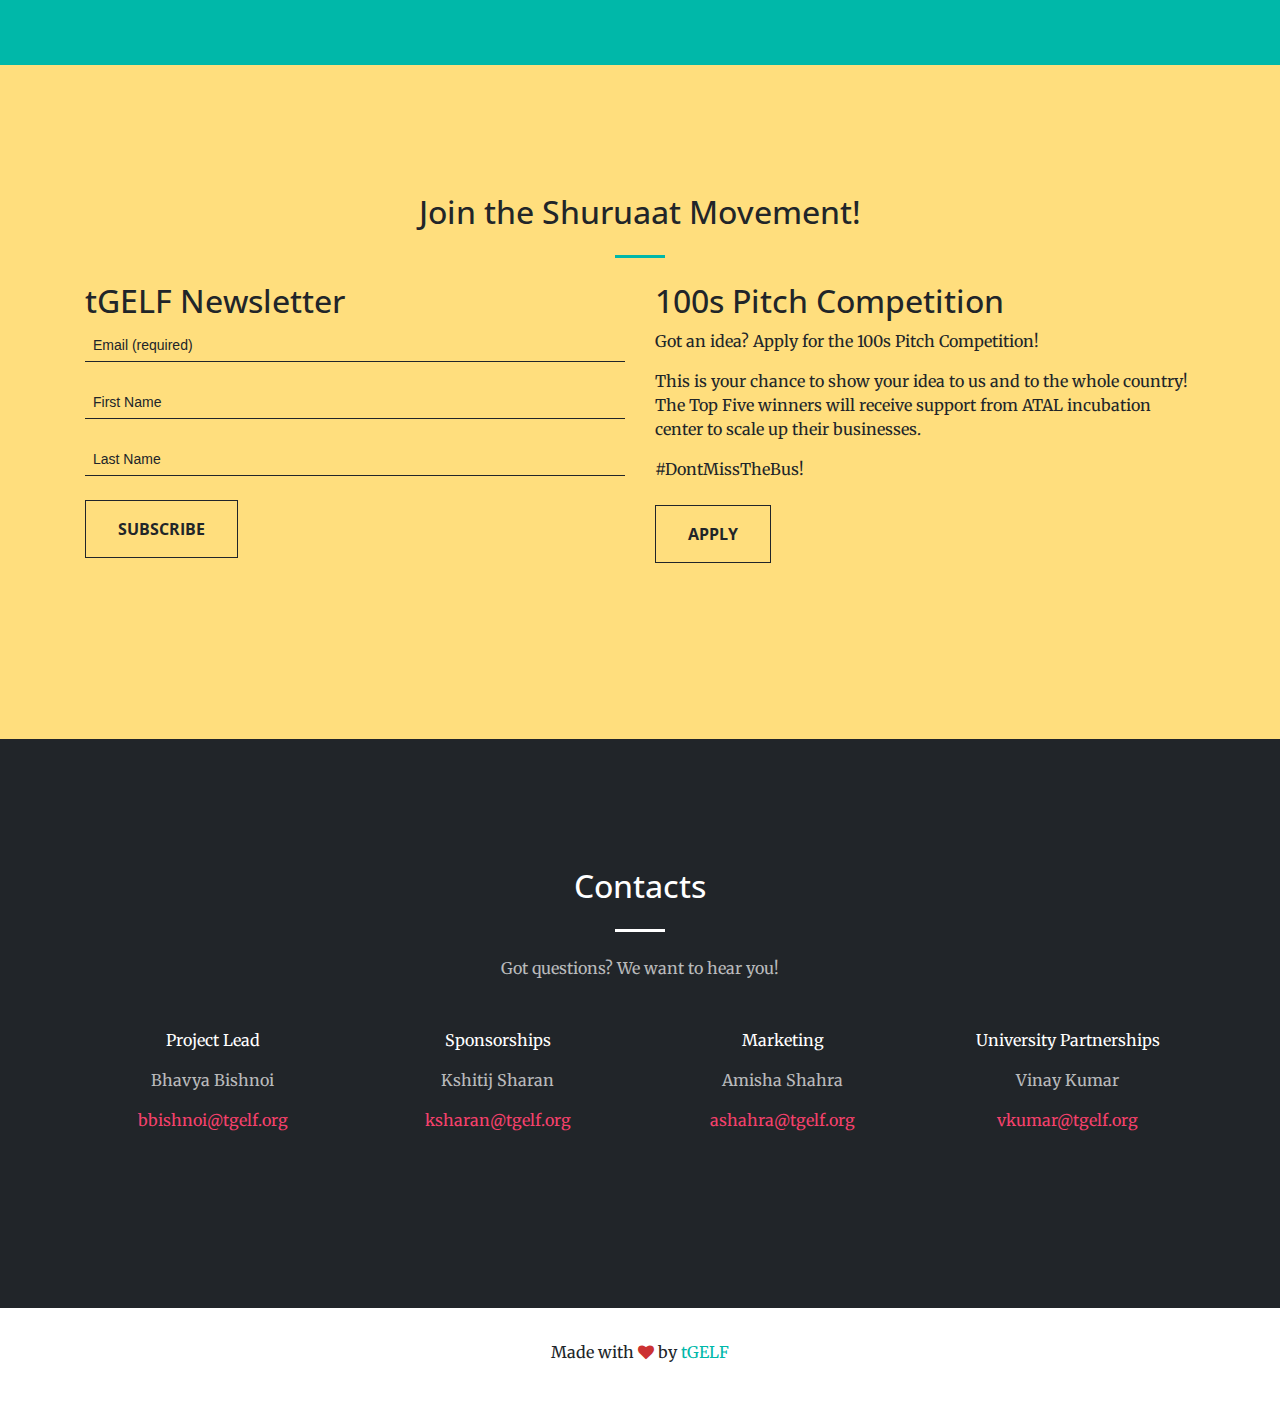
==== commit cb6cc7f3: "Done" ====
--- a/index.html
+++ b/index.html
@@ -48,6 +48,9 @@
               <a class="nav-link js-scroll-trigger" href="#partners">Partners</a>
             </li>
             <li class="nav-item">
+              <a class="nav-link js-scroll-trigger" href="#toolkit">Toolkit</a>
+            </li>
+            <li class="nav-item">
               <a class="nav-link js-scroll-trigger" href="#join">Join</a>
             </li>
           </ul>
@@ -62,7 +65,7 @@
     <header class="masthead text-center text-white d-flex">
       <div class="container my-auto">
         <div class="video-container">
-          <video poster="img/Main_Street.jpg" id="bgvid" playsinline autoplay muted loop>
+          <video poster="img/busshortvideo.jpg" id="bgvid" playsinline autoplay muted loop>
             <!-- Code From: https://codepen.io/dudleystorey/pen/knqyK  -->
             <!-- Video From: https://coverr.co/ -->
             <source src="img/busshortvideo.mp4" type="video/webm">
@@ -92,7 +95,6 @@
             </div> -->
             
             <div class="col-lg-8 mx-auto mb-5">
-                <!-- <a class="play-popup" href="img/Main_Street.mp4"><i class="fa fa-play-circle fa-5x" aria-hidden="true"></i></a> -->
                 <a class="play-popup" href="https://www.youtube.com/watch?v=n8P4vaDKCFo"><i class="fa fa-play-circle fa-5x" aria-hidden="true"></i></a>
             </div>
 
@@ -128,9 +130,15 @@
           <div class="col-lg-10 mx-auto text-center mb-4">
             <h2 class="section-heading text-white">About</h2>
             <hr class="light my-4">
+            <img class="img-responsive mb-4" src="img/tgelf.png" alt="" style="max-height: 100px; width: auto;">
             <p class="text-faded mb-4">
-            We are a young team at The Global Education & Leadership Foundation (who brought you Global Citizen India!). Our vision is to make impact at scale through entrepreneurship, and empower citizens to become creators of wealth and jobs by leveraging the excitement around the <a href="http://ges2017.gov.in/" target="_blank">Global Entrepreneurship Summit 2017</a>.
+            We are a young team at <a href="http://www.tgefl.org" target="_blank">tGELF</a> (who brought you Global Citizen India!). The Shuruaat Bus is an initiative in partnership with NITI Aayog to leverage excitement around the <a href="http://ges2017.gov.in/" target="_blank">Global Entrepreneurship Summit 2017</a>. Our vision is to make impact at scale through entrepreneurship, and empower citizens to become job creators. 
+
+
+            <!-- In partnership with Niti, we are delighted to bring you the shuruaat bus as a pre-event to the GES 2017. -->
+            <!-- The Shuruaat Bus is our initiative in partnership with NITI to leverage the excitement around the <a href="http://ges2017.gov.in/" target="_blank">Global Entrepreneurship Summit 2017  -->
             </p>
+            <img class="img-responsive" src="img/niti.png" alt="" style="max-height: 100px; width: auto;">
           </div>
 
           <div class="col-lg-4 mx-auto text-center mb-4">
@@ -194,7 +202,7 @@
           <div class="col-lg-3 col-md-6 text-center">
             <div class="service-box mt-5 mx-auto">
               <i class="fa fa-4x fa-road text-primary mb-3 sr-icons"></i>
-              <h3 class="mb-3">7,000</h3>
+              <h3 class="mb-3">4,000</h3>
               <p class="text-muted mb-0">kilometers to travel</p>
             </div>
           </div>
@@ -564,24 +572,45 @@
             <div class="col-lg-1 col-lg-2 mx-auto vertical-center">
               <img class="img-fluid" src="img/partners/getinthering.png" alt="">
             </div>
+            <div class="col-lg-1 col-lg-2 mx-auto vertical-center">
+              <img class="img-fluid" src="img/partners/investindia.jpg" alt="">
+            </div>
         </div>
 
       </div>
     </section>
 
+    <section class="bg-primary" id="toolkit">
+      <div class="container">
+        <div class="row">
+          <div class="col-lg-10 mx-auto text-center mb-4">
+            <h2 class="section-heading text-white">Entrepreneurship Toolkit</h2>
+            <hr class="light my-4">
+            <p class="text-faded mb-4">Our partners prepared some special content to support your entrepreneurial adventures.</p>
+          </p>
+          <div class="col-lg-10 mx-auto text-center mb-3">
+            <a class="btn btn-primary btn-xl" href="https://startupindia.upgrad.com/login" target="_blank">Startup India Hub</a>
+          </div>
+          <div class="col-lg-10 mx-auto text-center">
+            <a class="btn btn-primary btn-xl" href="http://www.91springboard.com/blog/" target="_blank">91springboard</a>
+          </div>
+        </div>
+      </div>
+    </section>
+
     <section class="bg-yellow" id="join">
-      <div class="container-fluid">
-        <div class="row p-0 no-gutters">
-          <div class="col-lg-8 mx-auto text-center">
+      <div class="container">
+        <div class="row">
+          <div class="col-lg-10 mx-auto text-center">
             <h2 class="section-heading">Join the Shuruaat Movement!</h2>
             <hr class="my-4">
           </div>
         </div>
 
-        <div class="row p-0 no-gutters">
-          <div class="col-lg-3 col-sm-6 mx-auto text-center">
+        <div class="row justify-content-md-center">
+          <div class="col-lg-6 mx-auto text-center mb-5">
             <!-- Begin MailChimp Signup Form -->
-              <div class="mc-signup">
+              <div class="mc-signup text center">
                 <form action="https://tgelf.us7.list-manage.com/subscribe/post?u=25d2dcc2e41adb02d3d81275f&amp;id=5b1a81c6af" method="post" id="mc-embedded-subscribe-form" name="mc-embedded-subscribe-form" class="validate mailchimp-form" target="_blank" novalidate>
                   <div class="mc-scroll">
                     <h2>tGELF Newsletter</h2>
@@ -601,17 +630,57 @@
                       <div class="response" id="mce-success-response" style="display:none"></div>
                     </div>    <!-- real people should not fill this in and expect good things - do not remove this or risk form bot signups-->
                     <div style="position: absolute; left: -5000px;" aria-hidden="true"><input type="text" name="b_25d2dcc2e41adb02d3d81275f_5b1a81c6af" tabindex="-1" value=""></div>
-                    <div class="clear mt-4"><input type="submit" value="Subscribe" name="subscribe" id="mc-embedded-subscribe" class="button"></div>
+                    <div class="clear mt-4"><input type="submit" value="Subscribe" name="subscribe" id="mc-embedded-subscribe" class="btn btn-xl join-btn"></div>
                   </div>
                 </form>
               </div>
               <script type='text/javascript' src='//s3.amazonaws.com/downloads.mailchimp.com/js/mc-validate.js'></script><script type='text/javascript'>(function($) {window.fnames = new Array(); window.ftypes = new Array();fnames[0]='EMAIL';ftypes[0]='email';fnames[1]='FNAME';ftypes[1]='text';fnames[2]='LNAME';ftypes[2]='text';fnames[3]='MMERGE3';ftypes[3]='text';fnames[4]='MMERGE4';ftypes[4]='text';fnames[5]='MMERGE5';ftypes[5]='text';}(jQuery));var $mcj = jQuery.noConflict(true);</script>
               <!--End mc_embed_signup-->
           </div>
-        </div>
-
-        <br>
-
+          <div class="col-lg-6 mx-auto mb-5">
+            <h2>100s Pitch Competition</h2>
+            <p>Got an idea? Apply for the 100s Pitch Competition!</p>
+            <p>This is your chance to show your idea to us and to the whole country! The Top Five winners will receive support from ATAL incubation center to scale up their businesses.</p>
+            <p class="mb-4">#DontMissTheBus!</p>
+            <a class="btn btn-xl join-btn" href="https://docs.google.com/forms/d/e/1FAIpQLSd0E4h2iN8w6Gem5GusMG8F__AgmTGbi7QPbO-zwQ1bXFhMxw/viewform?usp=sf_link" target="_blank">Apply</a>
+          </div>
+
+          
+        </div>
+      </div>
+    </section>
+
+    <section class="bg-dark" id="contact">
+      <div class="container">
+        <div class="row">
+          <div class="col-lg-10 mx-auto text-center mb-4">
+            <h2 class="section-heading text-white">Contacts</h2>
+            <hr class="light my-4">
+            <p class="text-faded mb-4">Got questions? We want to hear you!</p>
+          </div>
+
+          <div class="col-lg-3 mx-auto text-center mb-5">
+            <p class="text-white">Project Lead</p>
+            <p class="text-faded">Bhavya Bishnoi</p>
+            <a href="mailto:bbishnoi@tgelf.org" style="color: #f6416c;">bbishnoi@tgelf.org</a>
+          </div>
+          <div class="col-lg-3 mx-auto text-center mb-5">
+            <p class="text-white">Sponsorships</p>
+            <p class="text-faded">Kshitij Sharan</p>
+            <a href="mailto:ksharan@tgelf.org" style="color: #f6416c;">ksharan@tgelf.org</a>
+          </div>
+          <div class="col-lg-3 mx-auto text-center mb-5">
+            <p class="text-white">Marketing</p>
+            <p class="text-faded">Amisha Shahra</p>
+            <a href="mailto:ashahra@tgelf.org" style="color: #f6416c;">ashahra@tgelf.org</a>
+          </div>
+          <div class="col-lg-3 mx-auto text-center mb-5">
+            <p class="text-white">University Partnerships</p>
+            <p class="text-faded">Vinay Kumar</p>
+            <a href="mailto:vkumar@tgelf.org" style="color: #f6416c;">vkumar@tgelf.org</a>
+          </div>
+        </div>
+      </div>
     </section>
 
     <footer class="mastfoot">
@@ -631,4 +700,4 @@
     <script src="js/creative.js"></script>
 
   </body>
-</html>+</html> --- a/css/creative.css
+++ b/css/creative.css
@@ -233,7 +233,6 @@
 }
 
 .btn-primary:hover {
-  border: 1px solid #f6416c;
   background-color: #f6416c !important;
 }
 
@@ -302,7 +301,7 @@
 }
 
 .mailchimp-form {
-  padding: 2rem 0;
+  /*padding: 2rem 0;*/
 }
 
 iframe, object, embed {
@@ -351,15 +350,6 @@
   border-bottom: .1rem solid #00B8A9;
 }
 
-input[type=submit] {
-    width: 100%;
-    padding: 1rem; 
-    background: none;
-    border: .1rem solid #212529;
-    cursor: pointer;
-    color: #212529;
-    transition: .3s;
-}
 
 input[type=submit]:hover {
   color: #FFDE7D;
@@ -467,4 +457,16 @@
 
 .big-space {
   /*margin-top: 80px;*/
+}
+
+.join-btn {
+  color: #212529;
+  border: .1rem solid #212529;
+  background: none;
+}
+
+.join-btn:hover {
+  cursor: pointer;
+  color: #FFDE7D;
+  background-color: #212529;
 }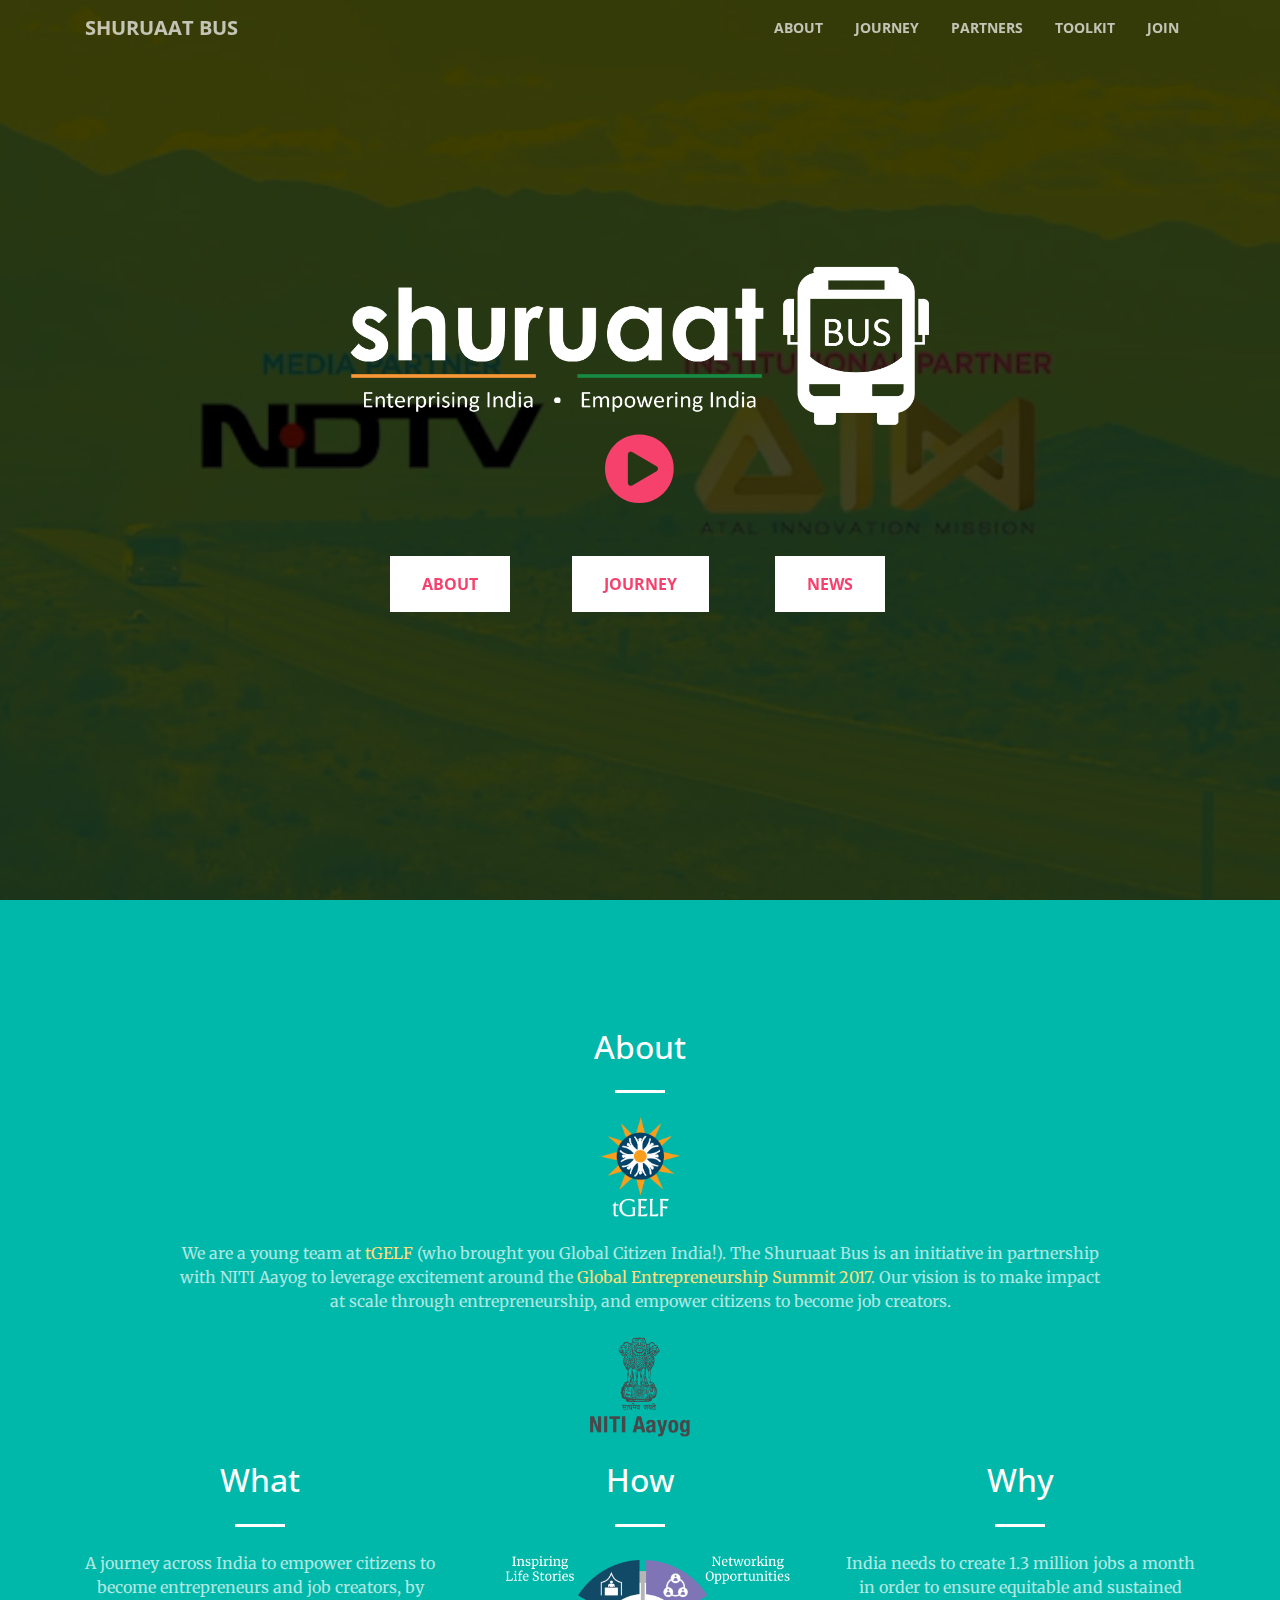
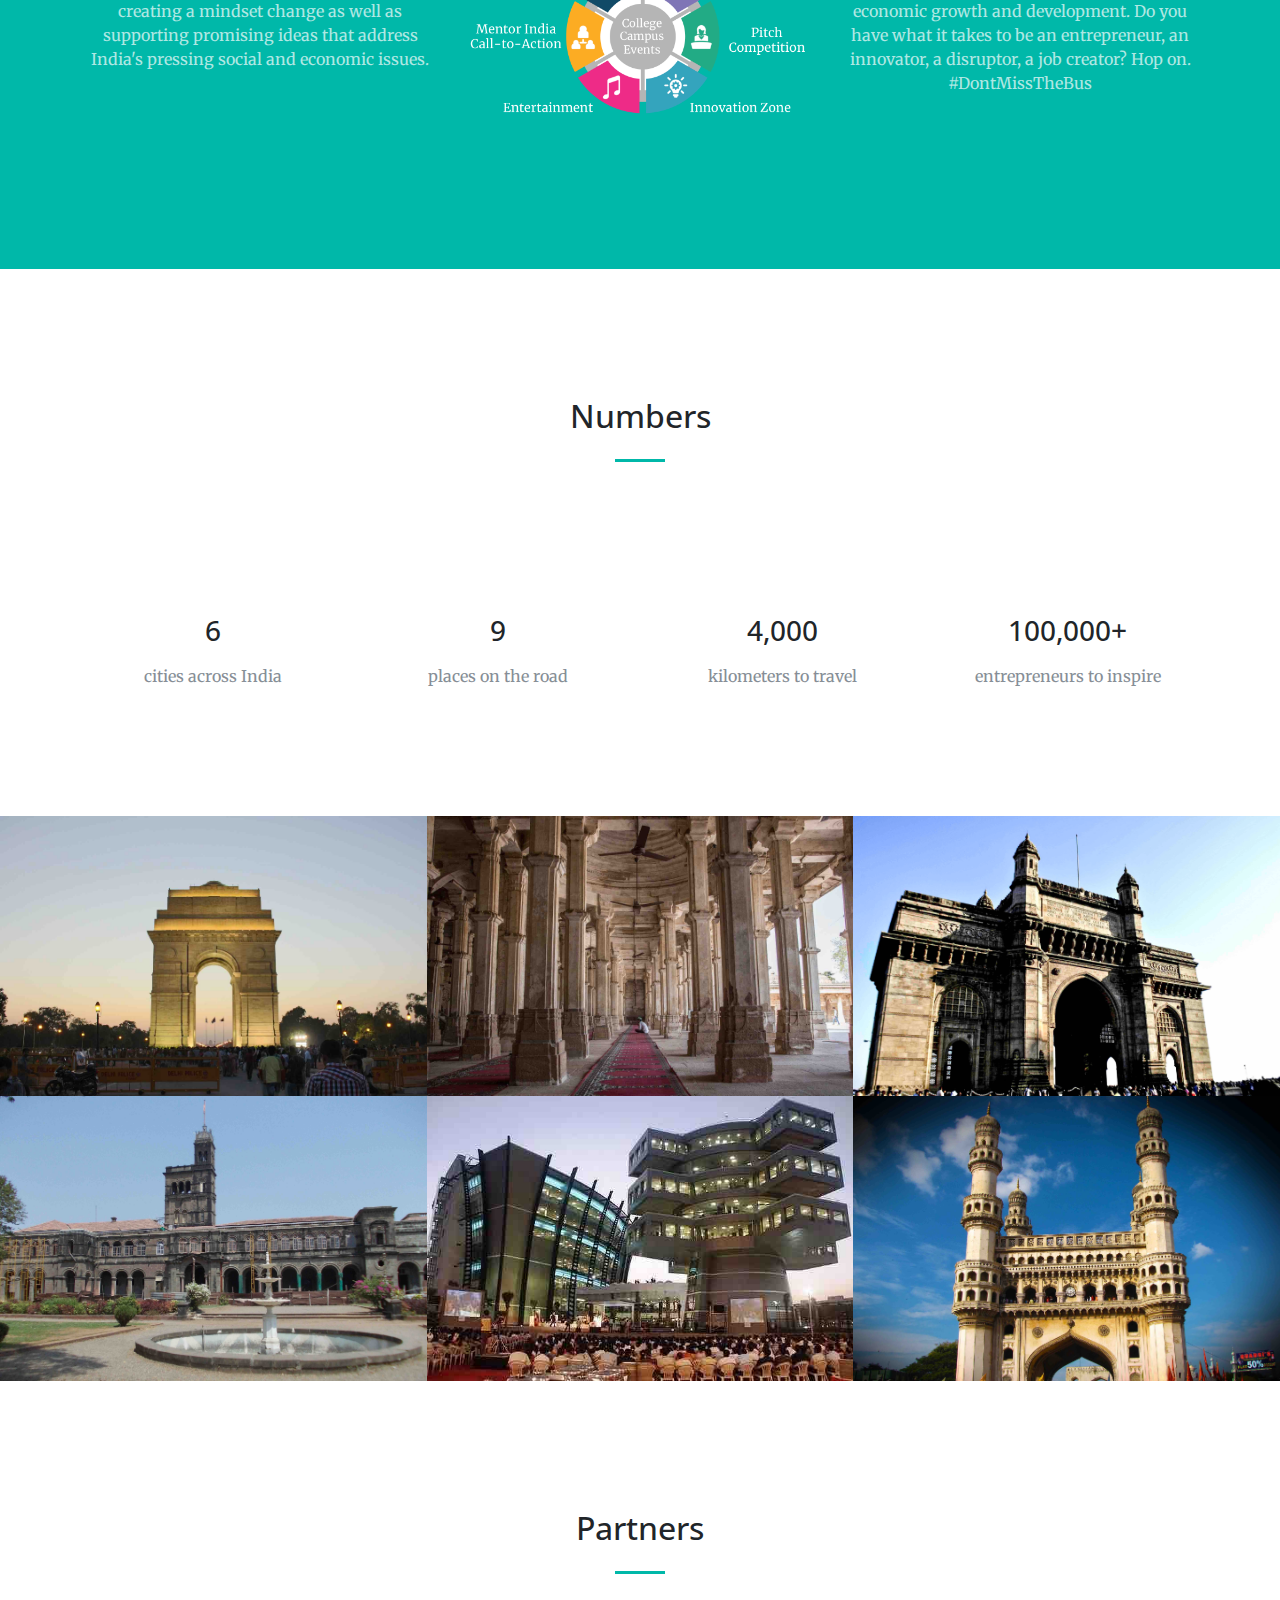
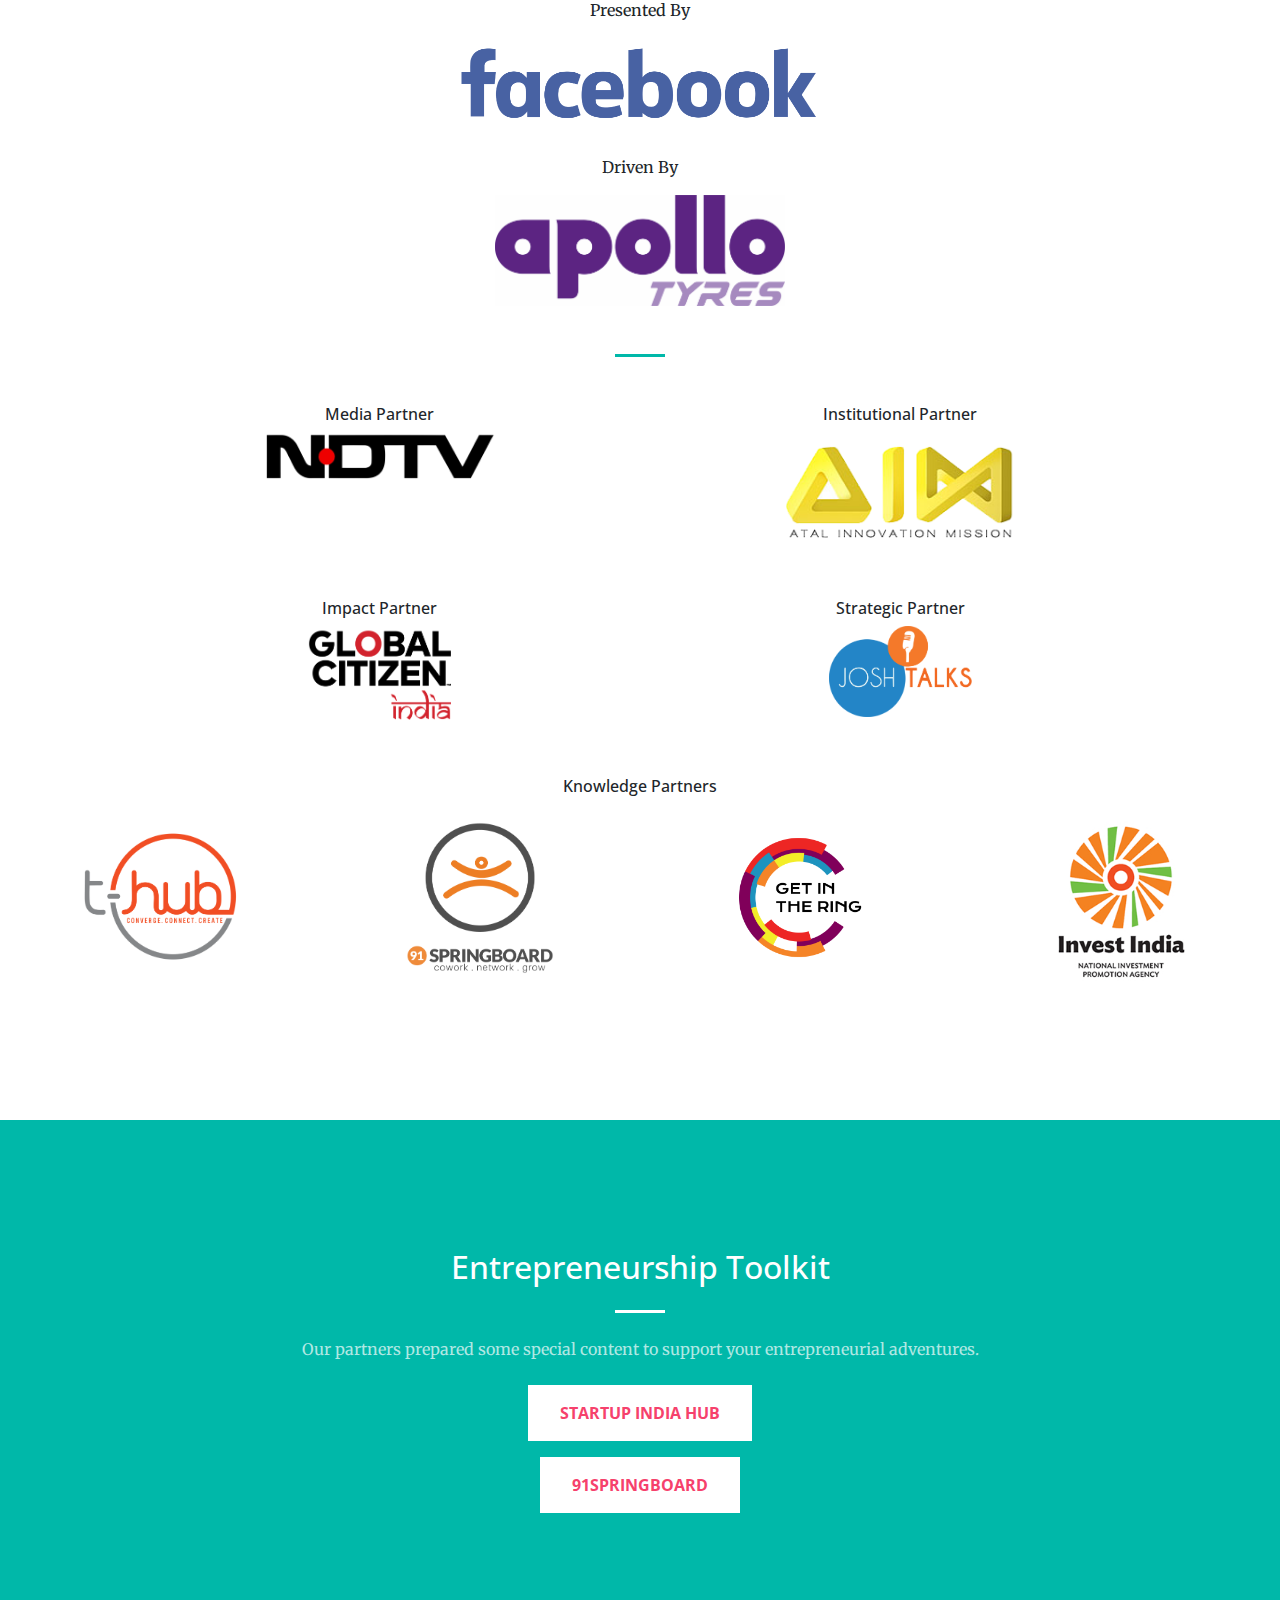
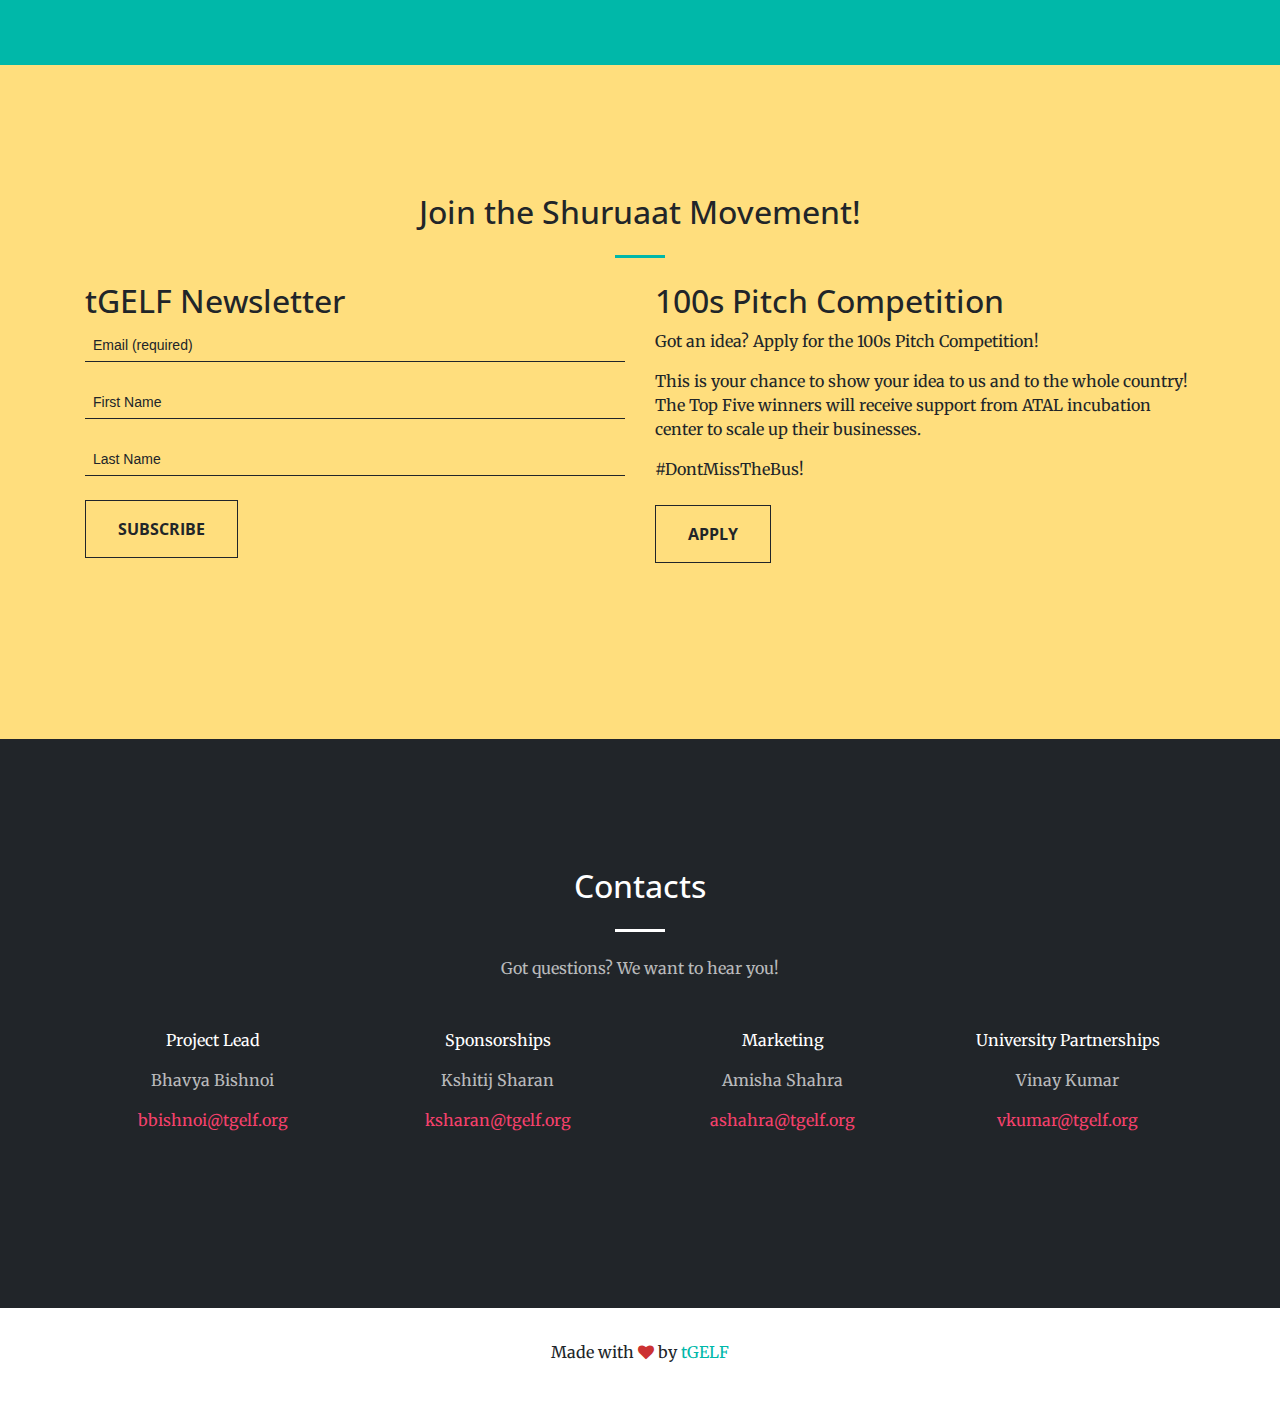
==== commit c4b29060: "Change events in popup" ====
--- a/index.html
+++ b/index.html
@@ -237,10 +237,9 @@
             <div id="ncr-popup" class="white-popup mfp-hide">
               <h2>Delhi-NCR</h2>
               <h4><i class="fa fa-calendar"></i><strong> Nov 14</strong></h4>
+              <br>
               <h5><i class="fa fa-map-marker"></i> IIT-Delhi</h5>
-              <br>
-              <h4>Events</h4>
-              <p>Coming Soon</p>
+              <h5><i class="fa fa-clock-o"></i> 5:30 pm - 7:30 pm</h5>
             </div>
           </div>
 
@@ -262,9 +261,6 @@
               <h2>Amhedabad</h2>
               <h4><i class="fa fa-calendar"></i> <strong>Nov 17</strong></h4>
               <h5><i class="fa fa-map-marker"></i> IIM-Ahmedabad</h5>
-              <br>
-              <h4>Events</h4>
-              <p>Coming Soon</p>
             </div>
           </div>
           <div class="col-lg-4 col-sm-6">
@@ -285,9 +281,6 @@
               <h2>Mumbai</h2>
               <h4><i class="fa fa-calendar"></i> <strong>Nov 18</strong></h4>
               <h5><i class="fa fa-map-marker"></i> IIT-Bombay</h5>
-              <br>
-              <h4>Events</h4>
-              <p>Coming Soon</p>
             </div>
           </div>
           <div class="col-lg-4 col-sm-6">
@@ -308,9 +301,6 @@
               <h2>Pune</h2>
               <h4><i class="fa fa-calendar"></i> <strong>Nov 20</strong></h4>
               <h5><i class="fa fa-map-marker"></i> Symbiosis</h5>
-              <br>
-              <h4>Events</h4>
-              <p>Coming Soon</p>
             </div>
           </div>
           <div class="col-lg-4 col-sm-6">
@@ -331,9 +321,6 @@
               <h2>Bengaluru</h2>
               <h4><i class="fa fa-calendar"></i> <strong>Nov 23</strong></h4>
               <h5><i class="fa fa-map-marker"></i> IIM-Bangalore</h5>
-              <br>
-              <h4>Events</h4>
-              <p>Coming Soon</p>
             </div>
           </div>
           <div class="col-lg-4 col-sm-6">
@@ -354,9 +341,6 @@
               <h2>Hyderabad</h2>
               <h4><i class="fa fa-calendar"></i> <strong>Nov 26</strong></h4>
               <h5><i class="fa fa-map-marker"></i> MANUU</h5>
-              <br>
-              <h4>Events</h4>
-              <p>Coming Soon</p>
             </div>
           </div>
           <!-- <div class="col-lg-4 col-sm-6">
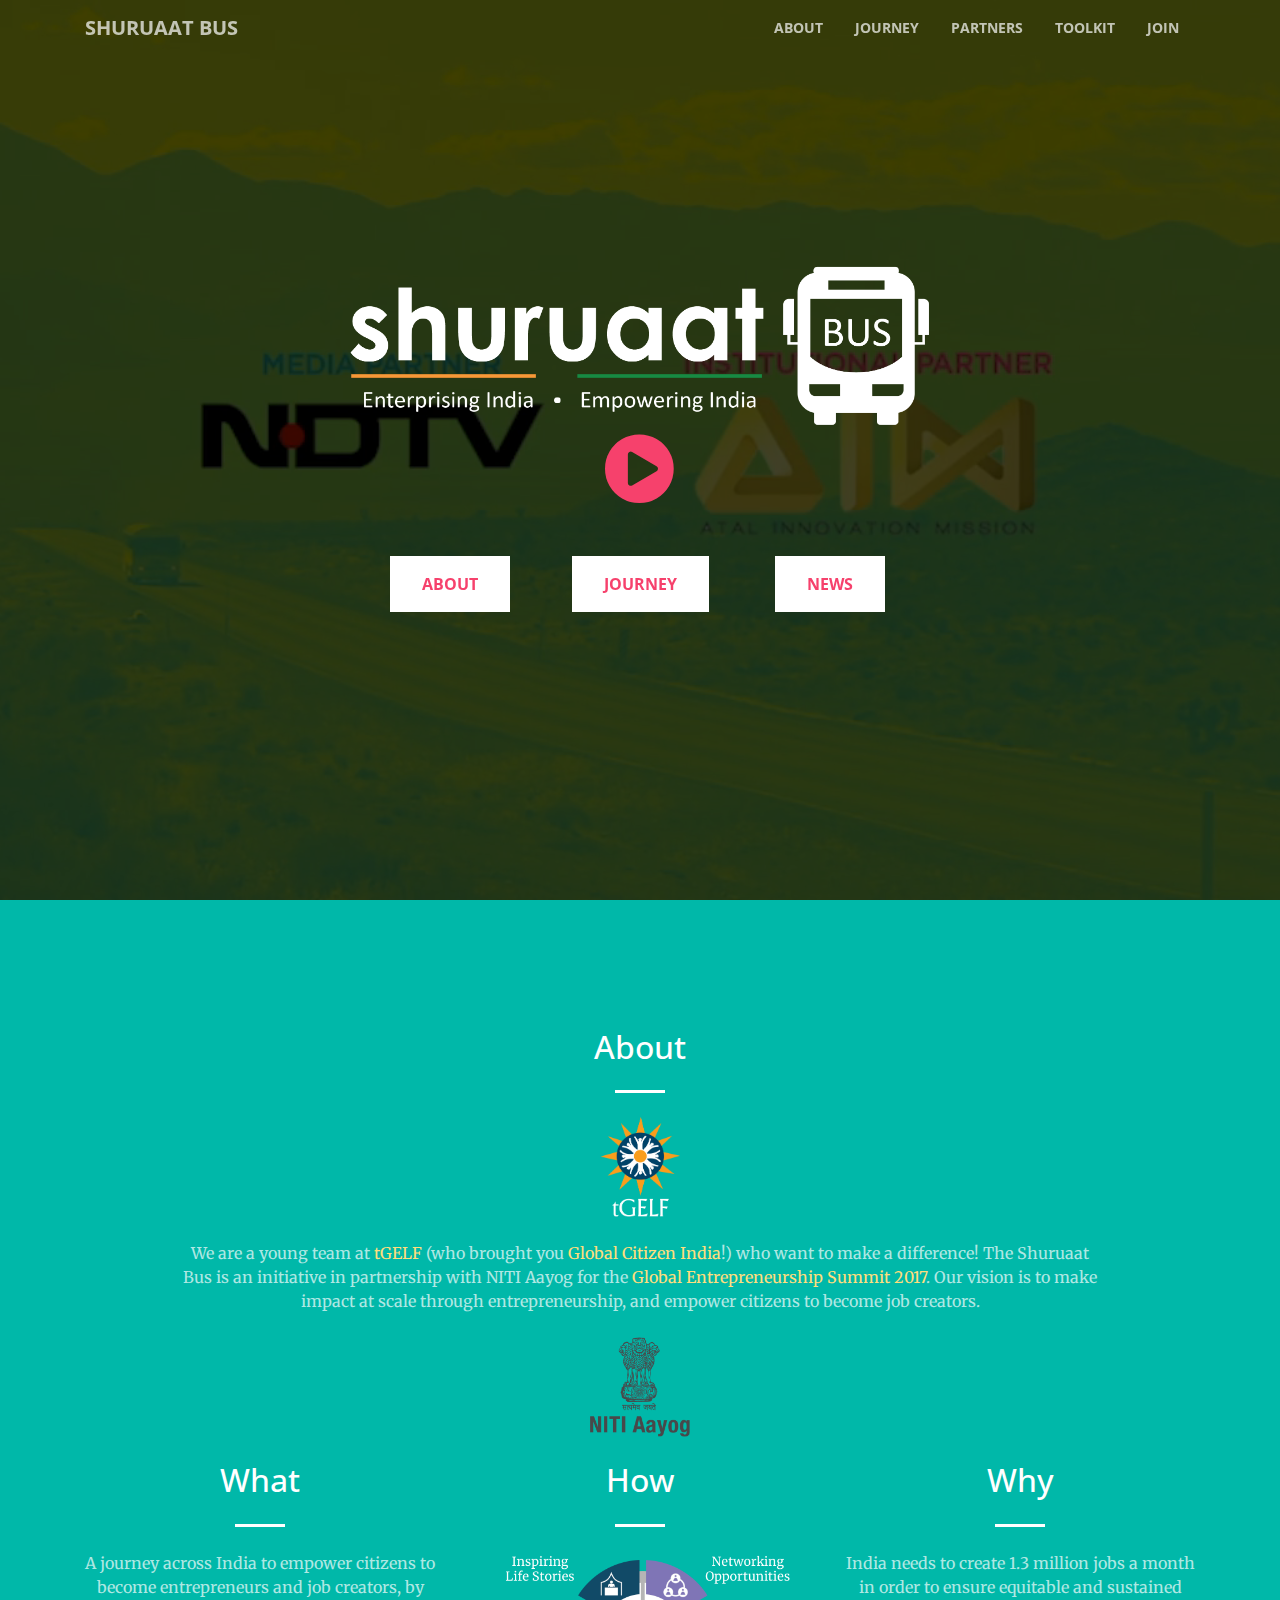
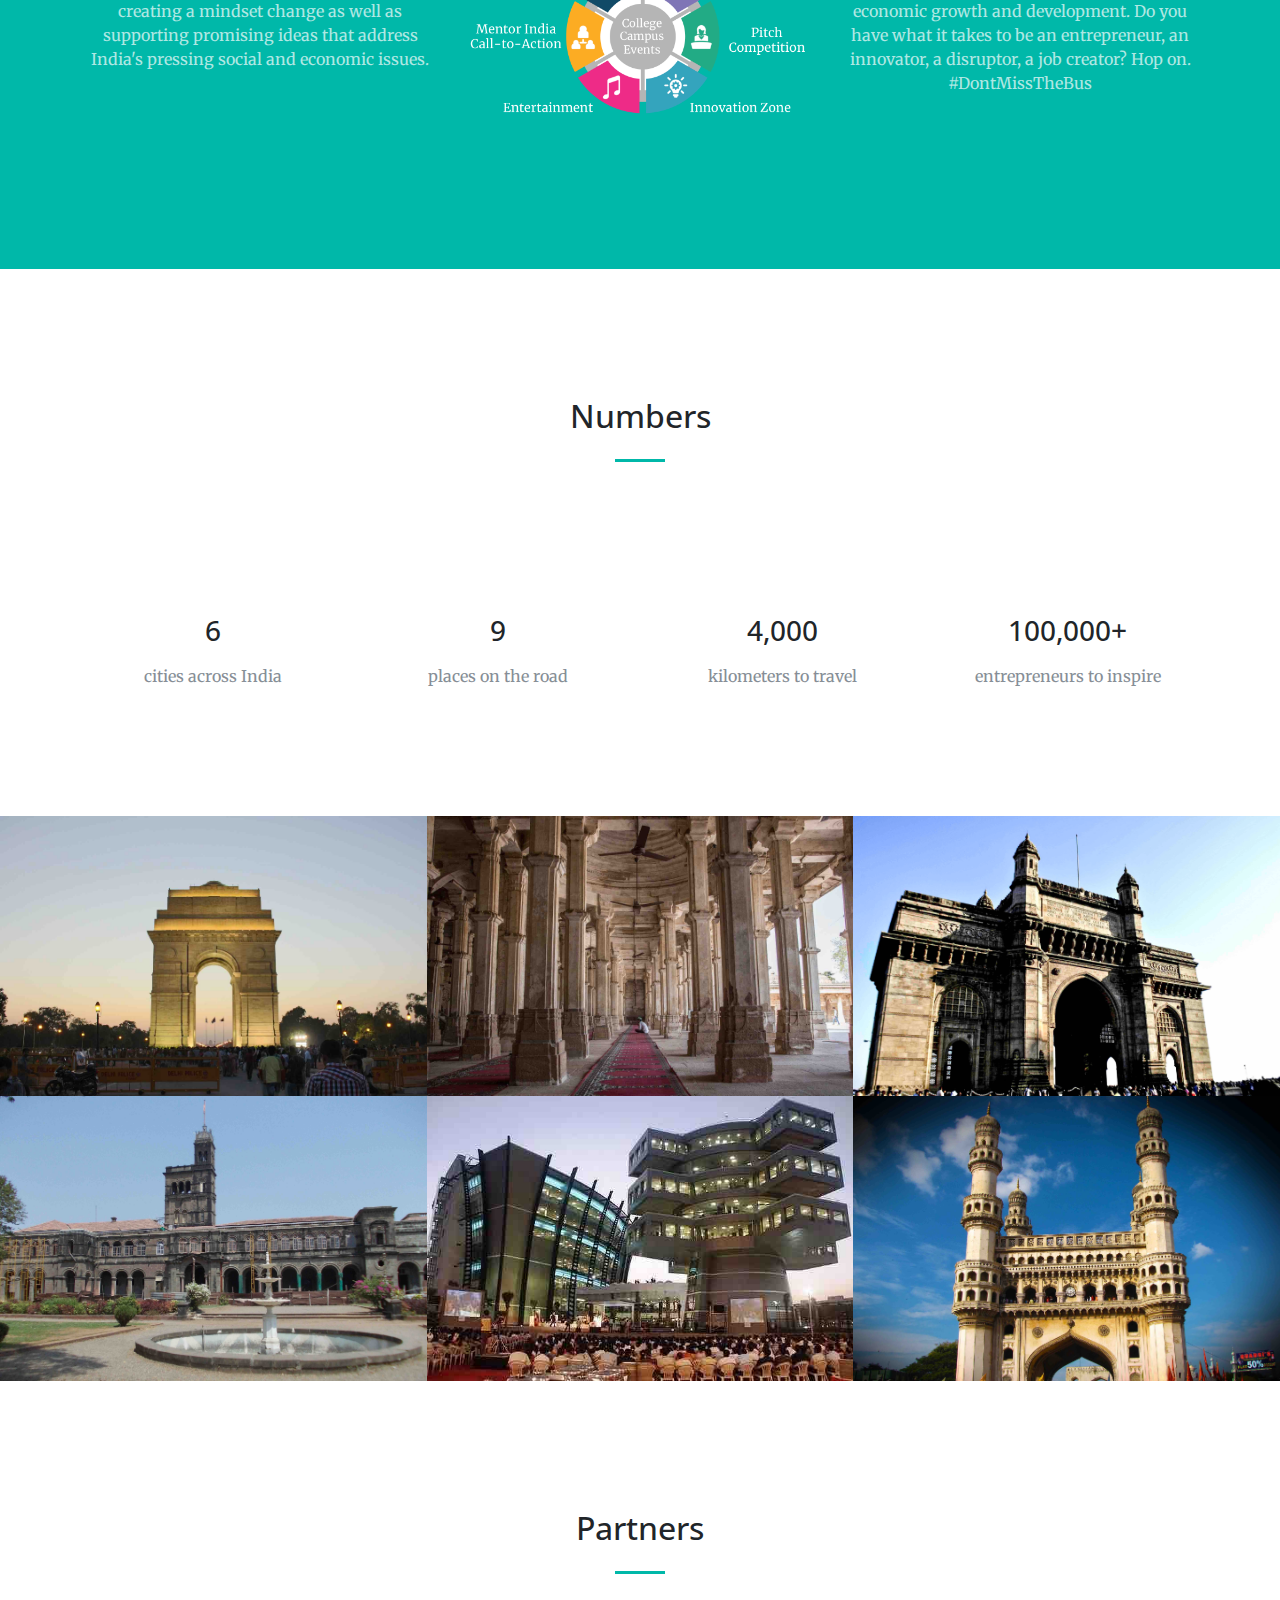
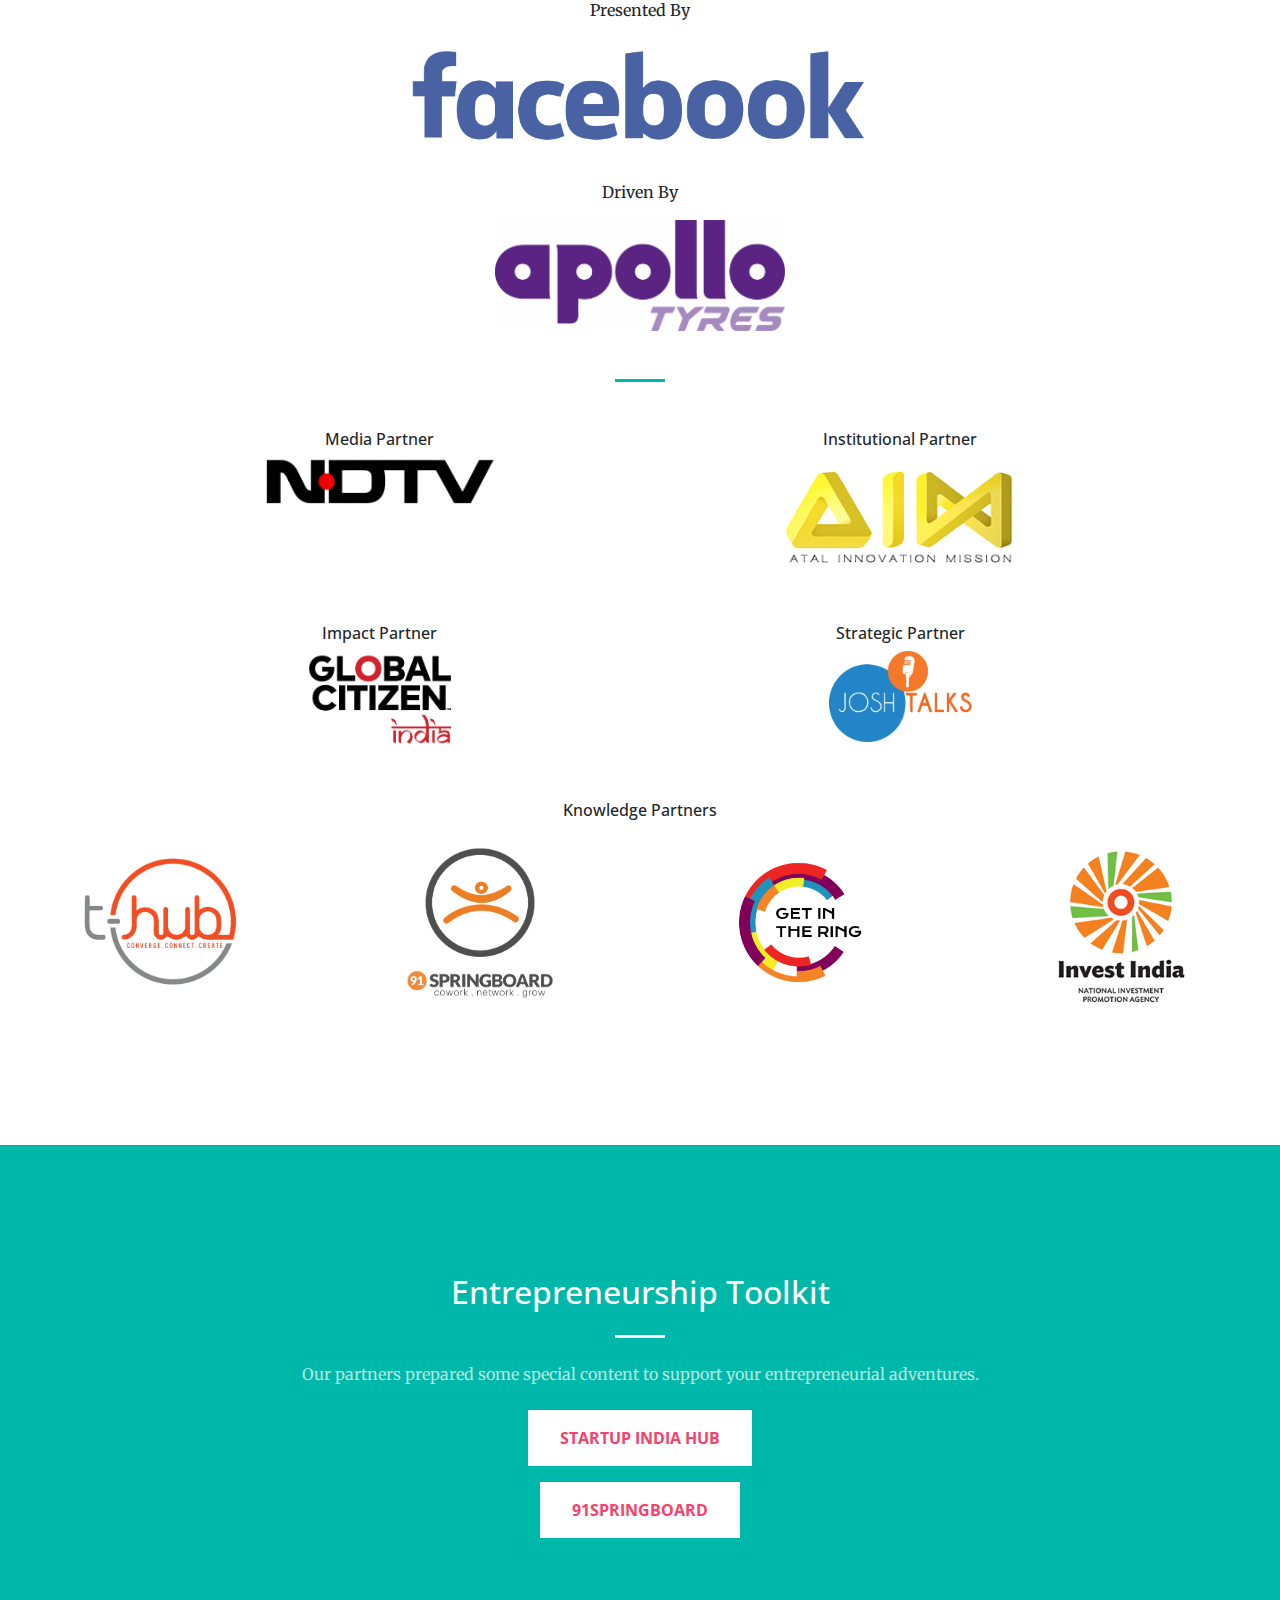
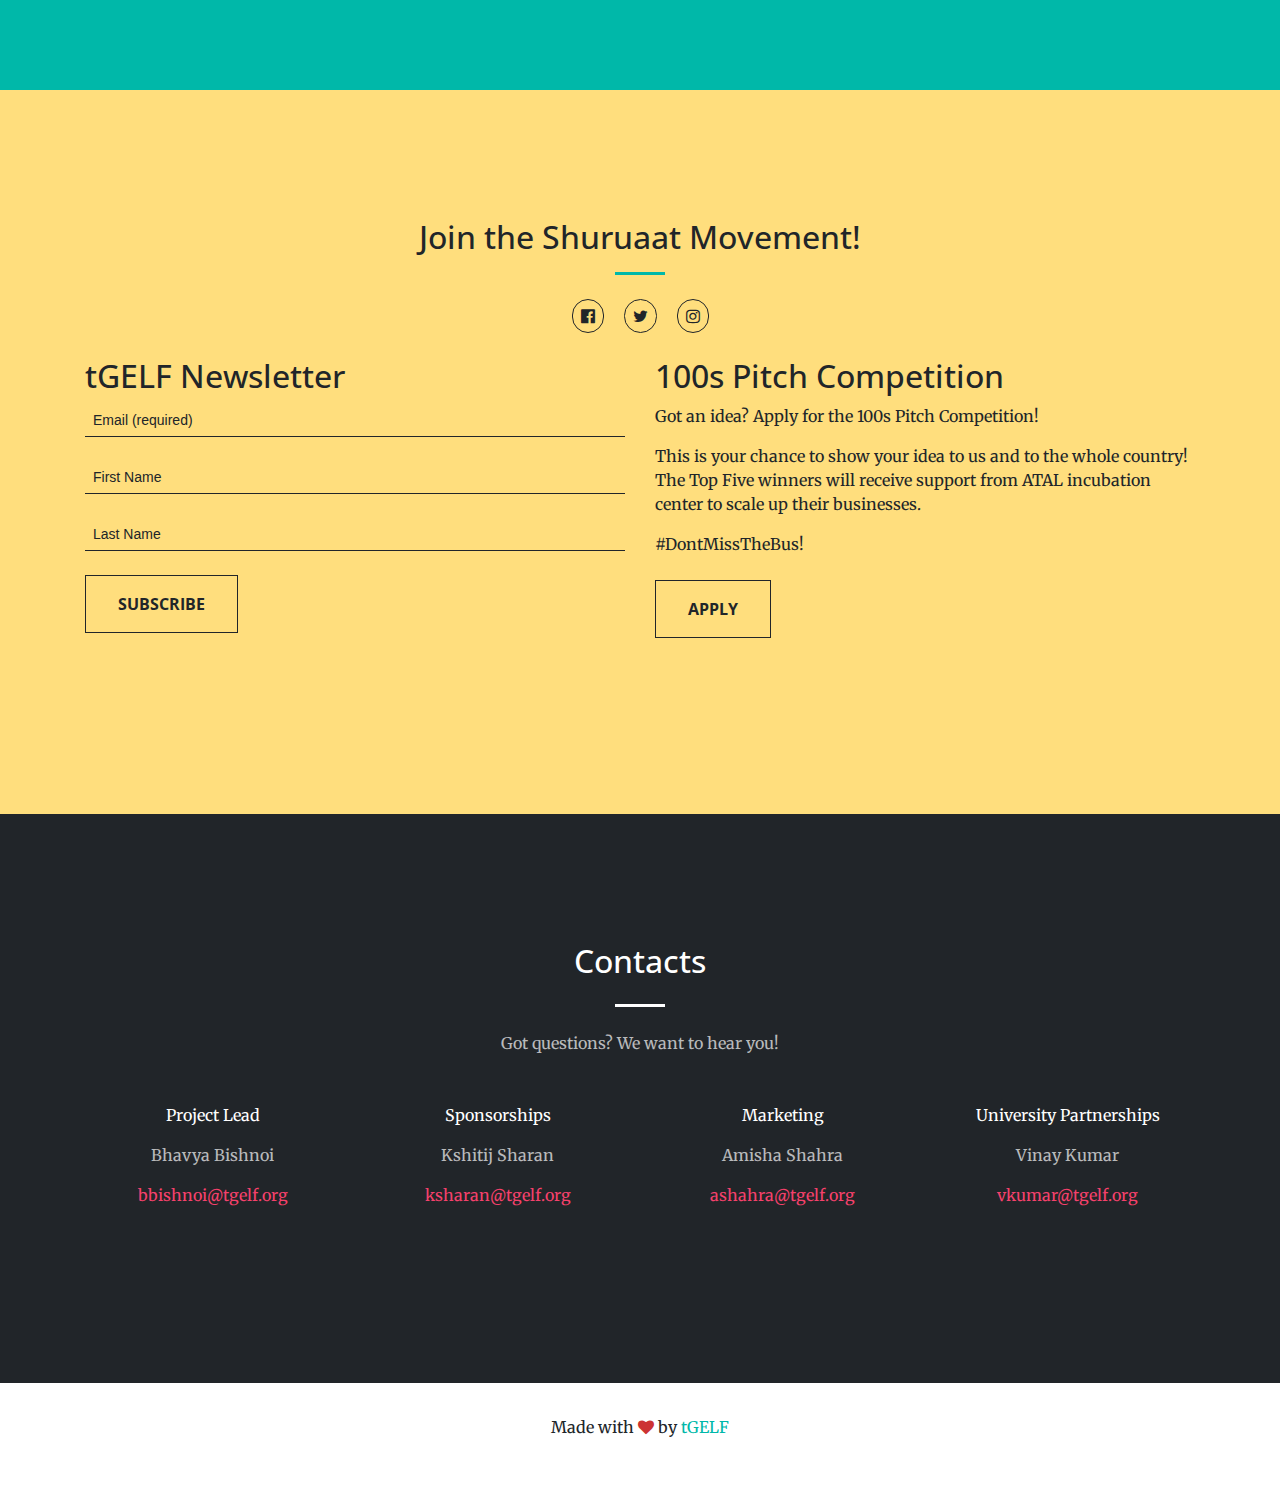
==== commit f3af1fc5: "Wednesday afternoon commit. Everything working fine after making speakers come from Google Sheets an" ====
--- a/index.html
+++ b/index.html
@@ -32,7 +32,7 @@
     <!-- Navigation -->
     <nav class="navbar navbar-expand-lg navbar-light fixed-top" id="mainNav">
       <div class="container">
-        <a class="navbar-brand js-scroll-trigger" href="index.html#page-top">Shuruaat Bus</a>
+        <a class="navbar-brand js-scroll-trigger" href="#page-top">Shuruaat Bus</a>
         <button class="navbar-toggler navbar-toggler-right" type="button" data-toggle="collapse" data-target="#navbarResponsive" aria-controls="navbarResponsive" aria-expanded="false" aria-label="Toggle navigation">
           <span class="navbar-toggler-icon"></span>
         </button>
@@ -76,49 +76,30 @@
 
         <div class="row justify-content-md-center">
           <div class="col-lg-10 mx-auto">
-            <!-- <h2 style="font-size: 1.5rem;">
-              <strong>tGELF</strong>
-            </h2>
-            <p style="font-size: .7rem;">
-              presents
-            </p> -->
-            <!-- <h1 class="text-uppercase">
-              <strong>Shuruaat Bus</strong>
-            </h1> -->
-
             <div class="col-lg-8 mx-auto">
               <img class="img-fluid" src="img/shuruaat-bus-logo-white.png" style="max-width: 100%;" alt="">
             </div>
-
-            <!-- <div class="col-lg-8 mx-auto">
-              <img class="img-fluid" src="img/shuruaat-bus-logo.png" style="max-width: 100%;" alt="">
-            </div> -->
             
             <div class="col-lg-8 mx-auto mb-5">
                 <a class="play-popup" href="https://www.youtube.com/watch?v=n8P4vaDKCFo"><i class="fa fa-play-circle fa-5x" aria-hidden="true"></i></a>
             </div>
-
-            <!-- <div class="col-lg-8 mx-auto mb-5">
-              <p>ft. NITI Aayog in ROAD TO GES</p>
-              <p>ft. NITI Aayog in <img class="img-responsive" src="img/road-to-ges.png" alt="" style="max-height: 2rem; width: auto;"></p>
-              <img class="img-responsive" src="img/ges2.png" alt="" style="max-height: 100px; width: auto;">
-            </div> -->
-            <!-- <hr> -->
-          </div>  
+          </div>
           
-          <div class="col-lg-6 mx-auto big-space">
+          <div class="col-lg-6 mx-auto">
             <div class="row justify-content-md-center">
-            <div class="col-lg mx-auto mb-4">
-              <a class="btn btn-primary btn-xl js-scroll-trigger" href="#about">About</a>
-            </div>
-            <div class="col-lg mx-auto mb-4">
-              <a class="btn btn-primary btn-xl js-scroll-trigger" href="#journey">Journey</a>
-            </div>
-            <div class="col-lg mx-auto mb-4">
-              <a class="btn btn-primary btn-xl js-scroll-trigger" href="https://www.facebook.com/tgelf" target="_blank"> News</a>
-            </div>
-            </div>
-          </div>
+              <div class="col-lg mx-auto mb-4">
+                <a class="btn btn-primary btn-xl js-scroll-trigger" href="#about">About</a>
+              </div>
+              <div class="col-lg mx-auto mb-4">
+                <a class="btn btn-primary btn-xl js-scroll-trigger" href="#journey">Journey</a>
+              </div>
+              <div class="col-lg mx-auto mb-4">
+                <a class="btn btn-primary btn-xl js-scroll-trigger" href="https://www.facebook.com/tgelf" target="_blank"> News</a>
+              </div>
+            </div>
+          </div>
+
+          
           
         </div>
       </div>
@@ -132,12 +113,7 @@
             <hr class="light my-4">
             <img class="img-responsive mb-4" src="img/tgelf.png" alt="" style="max-height: 100px; width: auto;">
             <p class="text-faded mb-4">
-            We are a young team at <a href="http://www.tgefl.org" target="_blank">tGELF</a> (who brought you Global Citizen India!). The Shuruaat Bus is an initiative in partnership with NITI Aayog to leverage excitement around the <a href="http://ges2017.gov.in/" target="_blank">Global Entrepreneurship Summit 2017</a>. Our vision is to make impact at scale through entrepreneurship, and empower citizens to become job creators. 
-
-
-            <!-- In partnership with Niti, we are delighted to bring you the shuruaat bus as a pre-event to the GES 2017. -->
-            <!-- The Shuruaat Bus is our initiative in partnership with NITI to leverage the excitement around the <a href="http://ges2017.gov.in/" target="_blank">Global Entrepreneurship Summit 2017  -->
-            </p>
+            We are a young team at <a href="http://www.tgelf.org" target="_blank">tGELF</a> (who brought you <a href="https://www.youtube.com/watch?v=qamGPJMJuAk" target="_blank">Global Citizen India</a>!) who want to make a difference! The Shuruaat Bus is an initiative in partnership with NITI Aayog for the <a href="http://ges2017.gov.in/" target="_blank">Global Entrepreneurship Summit 2017</a>. Our vision is to make impact at scale through entrepreneurship, and empower citizens to become job creators.</p>
             <img class="img-responsive" src="img/niti.png" alt="" style="max-height: 100px; width: auto;">
           </div>
 
@@ -154,15 +130,7 @@
             <div class="engagement-list text-faded mb-4">
 
               <img class="img-responsive" src="img/engagement.png" alt="" style="max-width: 100%; height: auto;">
-              <!-- <p>Networking Opportunities</p>
-              <p>Pitch Competition</p>
-              <p>Innovation Zone</p>
-              <p>Entertainment</p>
-              <p>Mentor India Call-to-Action</p>
-              <p>Inspiring Life Stories</p> -->
-
-            </div>
-            <!-- <p class="text-faded">And much more!</p> -->
+            </div>
           </div>
 
           <div class="col-lg-4 mx-auto text-center">
@@ -240,6 +208,15 @@
               <br>
               <h5><i class="fa fa-map-marker"></i> IIT-Delhi</h5>
               <h5><i class="fa fa-clock-o"></i> 5:30 pm - 7:30 pm</h5>
+              <h5><i class="fa fa-microphone"></i> Speakers</h5>
+
+              <div id="Iframe-Liason-Sheet" class="iframe-border center-block-horiz">
+                <div class="responsive-wrapper responsive-wrapper-wxh-550x2000">
+                  <iframe src="https://docs.google.com/spreadsheets/d/e/2PACX-1vREE1khN5EgSMtIIwoOjFy1hXA2h1pI74yewXlJFSSG5kwTBf3XGiZbIK6wUim4b8A3N-k0HM4MFq9M/pubhtml?gid=0&amp;single=true&amp;range=a1:b60&amp;widget=false&amp;headers=false&amp;chrome=false"> 
+                    <p style="font-size: 110%;"><em><strong>ERROR: </strong>An &#105;frame should be displayed here but your browser version does not support &#105;frames.</em> Please update your browser to its most recent version and try again.</p>
+                  </iframe>
+                </div>
+              </div> 
             </div>
           </div>
 
@@ -258,9 +235,18 @@
               </div>
             </a>
             <div id="amhedabad-popup" class="white-popup mfp-hide">
-              <h2>Amhedabad</h2>
+              <h2>Ahmedabad</h2>
               <h4><i class="fa fa-calendar"></i> <strong>Nov 17</strong></h4>
+              <br>
               <h5><i class="fa fa-map-marker"></i> IIM-Ahmedabad</h5>
+              <h5><i class="fa fa-microphone"></i> Speakers</h5>
+              <div id="Iframe-Liason-Sheet" class="iframe-border center-block-horiz">
+                <div class="responsive-wrapper responsive-wrapper-wxh-550x2000">
+                  <iframe src="https://docs.google.com/spreadsheets/d/e/2PACX-1vREE1khN5EgSMtIIwoOjFy1hXA2h1pI74yewXlJFSSG5kwTBf3XGiZbIK6wUim4b8A3N-k0HM4MFq9M/pubhtml?gid=1061121237&amp;single=true&amp;widget=false&amp;headers=false&amp;range=a1:b60&amp;chrome=false"> 
+                    <p style="font-size: 110%;"><em><strong>ERROR: </strong>An &#105;frame should be displayed here but your browser version does not support &#105;frames.</em> Please update your browser to its most recent version and try again.</p>
+                  </iframe>
+                </div>
+              </div>
             </div>
           </div>
           <div class="col-lg-4 col-sm-6">
@@ -280,7 +266,16 @@
             <div id="mumbai-popup" class="white-popup mfp-hide">
               <h2>Mumbai</h2>
               <h4><i class="fa fa-calendar"></i> <strong>Nov 18</strong></h4>
+              <br>
               <h5><i class="fa fa-map-marker"></i> IIT-Bombay</h5>
+              <h5><i class="fa fa-microphone"></i> Speakers</h5>
+              <div id="Iframe-Liason-Sheet" class="iframe-border center-block-horiz">
+                <div class="responsive-wrapper responsive-wrapper-wxh-550x2000">
+                  <iframe src="https://docs.google.com/spreadsheets/d/e/2PACX-1vREE1khN5EgSMtIIwoOjFy1hXA2h1pI74yewXlJFSSG5kwTBf3XGiZbIK6wUim4b8A3N-k0HM4MFq9M/pubhtml?gid=2050398773&amp;single=true&amp;widget=false&amp;headers=false&amp;range=a1:b60&amp;chrome=false"> 
+                    <p style="font-size: 110%;"><em><strong>ERROR: </strong>An &#105;frame should be displayed here but your browser version does not support &#105;frames.</em> Please update your browser to its most recent version and try again.</p>
+                  </iframe>
+                </div>
+              </div>
             </div>
           </div>
           <div class="col-lg-4 col-sm-6">
@@ -300,7 +295,16 @@
             <div id="pune-popup" class="white-popup mfp-hide">
               <h2>Pune</h2>
               <h4><i class="fa fa-calendar"></i> <strong>Nov 20</strong></h4>
+              <br>
               <h5><i class="fa fa-map-marker"></i> Symbiosis</h5>
+              <h5><i class="fa fa-microphone"></i> Speakers</h5>
+              <div id="Iframe-Liason-Sheet" class="iframe-border center-block-horiz">
+                <div class="responsive-wrapper responsive-wrapper-wxh-550x2000">
+                  <iframe src="https://docs.google.com/spreadsheets/d/e/2PACX-1vREE1khN5EgSMtIIwoOjFy1hXA2h1pI74yewXlJFSSG5kwTBf3XGiZbIK6wUim4b8A3N-k0HM4MFq9M/pubhtml?gid=1449727226&amp;single=true&amp;widget=false&amp;headers=false&amp;range=a1:b60&amp;chrome=false"> 
+                    <p style="font-size: 110%;"><em><strong>ERROR: </strong>An &#105;frame should be displayed here but your browser version does not support &#105;frames.</em> Please update your browser to its most recent version and try again.</p>
+                  </iframe>
+                </div>
+              </div>
             </div>
           </div>
           <div class="col-lg-4 col-sm-6">
@@ -320,7 +324,16 @@
             <div id="bengaluru-popup" class="white-popup mfp-hide">
               <h2>Bengaluru</h2>
               <h4><i class="fa fa-calendar"></i> <strong>Nov 23</strong></h4>
+              <br>
               <h5><i class="fa fa-map-marker"></i> IIM-Bangalore</h5>
+              <h5><i class="fa fa-microphone"></i> Speakers</h5>
+              <div id="Iframe-Liason-Sheet" class="iframe-border center-block-horiz">
+                <div class="responsive-wrapper responsive-wrapper-wxh-550x2000">
+                  <iframe src="https://docs.google.com/spreadsheets/d/e/2PACX-1vREE1khN5EgSMtIIwoOjFy1hXA2h1pI74yewXlJFSSG5kwTBf3XGiZbIK6wUim4b8A3N-k0HM4MFq9M/pubhtml?gid=613132820&amp;single=true&amp;widget=false&amp;headers=false&amp;range=a1:b60&amp;chrome=false"> 
+                    <p style="font-size: 110%;"><em><strong>ERROR: </strong>An &#105;frame should be displayed here but your browser version does not support &#105;frames.</em> Please update your browser to its most recent version and try again.</p>
+                  </iframe>
+                </div>
+              </div>
             </div>
           </div>
           <div class="col-lg-4 col-sm-6">
@@ -340,7 +353,16 @@
             <div id="hyderabad-popup" class="white-popup mfp-hide">
               <h2>Hyderabad</h2>
               <h4><i class="fa fa-calendar"></i> <strong>Nov 26</strong></h4>
+              <br>
               <h5><i class="fa fa-map-marker"></i> MANUU</h5>
+              <h5><i class="fa fa-microphone"></i> Speakers</h5>
+              <div id="Iframe-Liason-Sheet" class="iframe-border center-block-horiz">
+                <div class="responsive-wrapper responsive-wrapper-wxh-550x2000">
+                  <iframe src="https://docs.google.com/spreadsheets/d/e/2PACX-1vREE1khN5EgSMtIIwoOjFy1hXA2h1pI74yewXlJFSSG5kwTBf3XGiZbIK6wUim4b8A3N-k0HM4MFq9M/pubhtml?gid=1061121237&amp;single=true&amp;widget=false&amp;headers=false&amp;range=a1:b60&amp;chrome=false"> 
+                    <p style="font-size: 110%;"><em><strong>ERROR: </strong>An &#105;frame should be displayed here but your browser version does not support &#105;frames.</em> Please update your browser to its most recent version and try again.</p>
+                  </iframe>
+                </div>
+              </div>
             </div>
           </div>
           <!-- <div class="col-lg-4 col-sm-6">
@@ -491,7 +513,7 @@
         <hr class="my-4">
 
         <div class="row mb-4">
-          <div class="col-lg-4 col-lg-3 mx-auto">
+          <div class="col-lg-5 col-lg-3 mx-auto">
             <p>Presented By</p>
             <img class="img-fluid" src="img/partners/facebook.png" alt="">
           </div>
@@ -504,13 +526,6 @@
         </div>
 
         <hr class="my-5">
-<!-- 
-        <br>
-        <br>
-        <br> -->
-<!-- 
-        <h2 class="mb-4">Partners</h2>
-        <hr class="my-4"> -->
 
         <div class="col-lg-10 mx-auto">
         <div class="row justify-content-md-center mb-5">
@@ -585,9 +600,14 @@
     <section class="bg-yellow" id="join">
       <div class="container">
         <div class="row">
-          <div class="col-lg-10 mx-auto text-center">
+          <div class="col-lg-10 mx-auto text-center mb-3">
             <h2 class="section-heading">Join the Shuruaat Movement!</h2>
-            <hr class="my-4">
+            <!-- <hr class="my-4"> -->
+            <hr>
+
+            <a href="https://www.facebook.com/tgelf" target="_blank"><i class="fa fa-facebook-official join-btn"></i></a>
+            <a href="https://twitter.com/tGELF" target="_blank"><i class="fa fa-twitter join-btn"></i></a>
+            <a href="https://www.instagram.com/tgelfoundation/" target="_blank"><i class="fa fa-instagram join-btn"></i></a>
           </div>
         </div>
 
--- a/css/creative.css
+++ b/css/creative.css
@@ -455,10 +455,6 @@
   height: 100%;
 }
 
-.big-space {
-  /*margin-top: 80px;*/
-}
-
 .join-btn {
   color: #212529;
   border: .1rem solid #212529;
@@ -469,4 +465,56 @@
   cursor: pointer;
   color: #FFDE7D;
   background-color: #212529;
-}+}
+
+.fa-facebook-official, .fa-twitter, .fa-instagram {
+  padding: .5rem;
+  border-radius: 100px;
+  margin: .5rem;
+  transition: .1s;
+}
+
+.speakers {
+  width:100%;
+  background:url(../img/loader.gif) center center no-repeat;
+}
+
+.speakers > iframe {
+  width:100%;
+  border: none;
+}
+
+#Iframe-Liason-Sheet {
+  max-width: 550px;
+  max-height: 2000px;
+  overflow: hidden;
+}
+/* inner wrapper: make responsive */
+.responsive-wrapper {
+  position: relative;
+  height: 0;  /* gets height from padding-bottom setting */
+  -webkit-overflow-scrolling: touch;
+  overflow: auto;
+  background:url(../img/loader.gif) top center no-repeat;
+}
+.responsive-wrapper iframe {
+  position: absolute;
+  top: 0;
+  left: 0;
+  width: 100%;
+  height: 100%;
+  margin: 0;
+  padding: 0;
+  border: none;
+}
+/* padding-bottom = h/w as a % */
+.responsive-wrapper-wxh-550x2000 {
+  padding-bottom: 363.6364%;
+}
+.iframe-border {
+  border: 1px solid #000;
+}
+.center-block-horiz {
+  margin-left: auto !important;
+  margin-right: auto !important;
+}  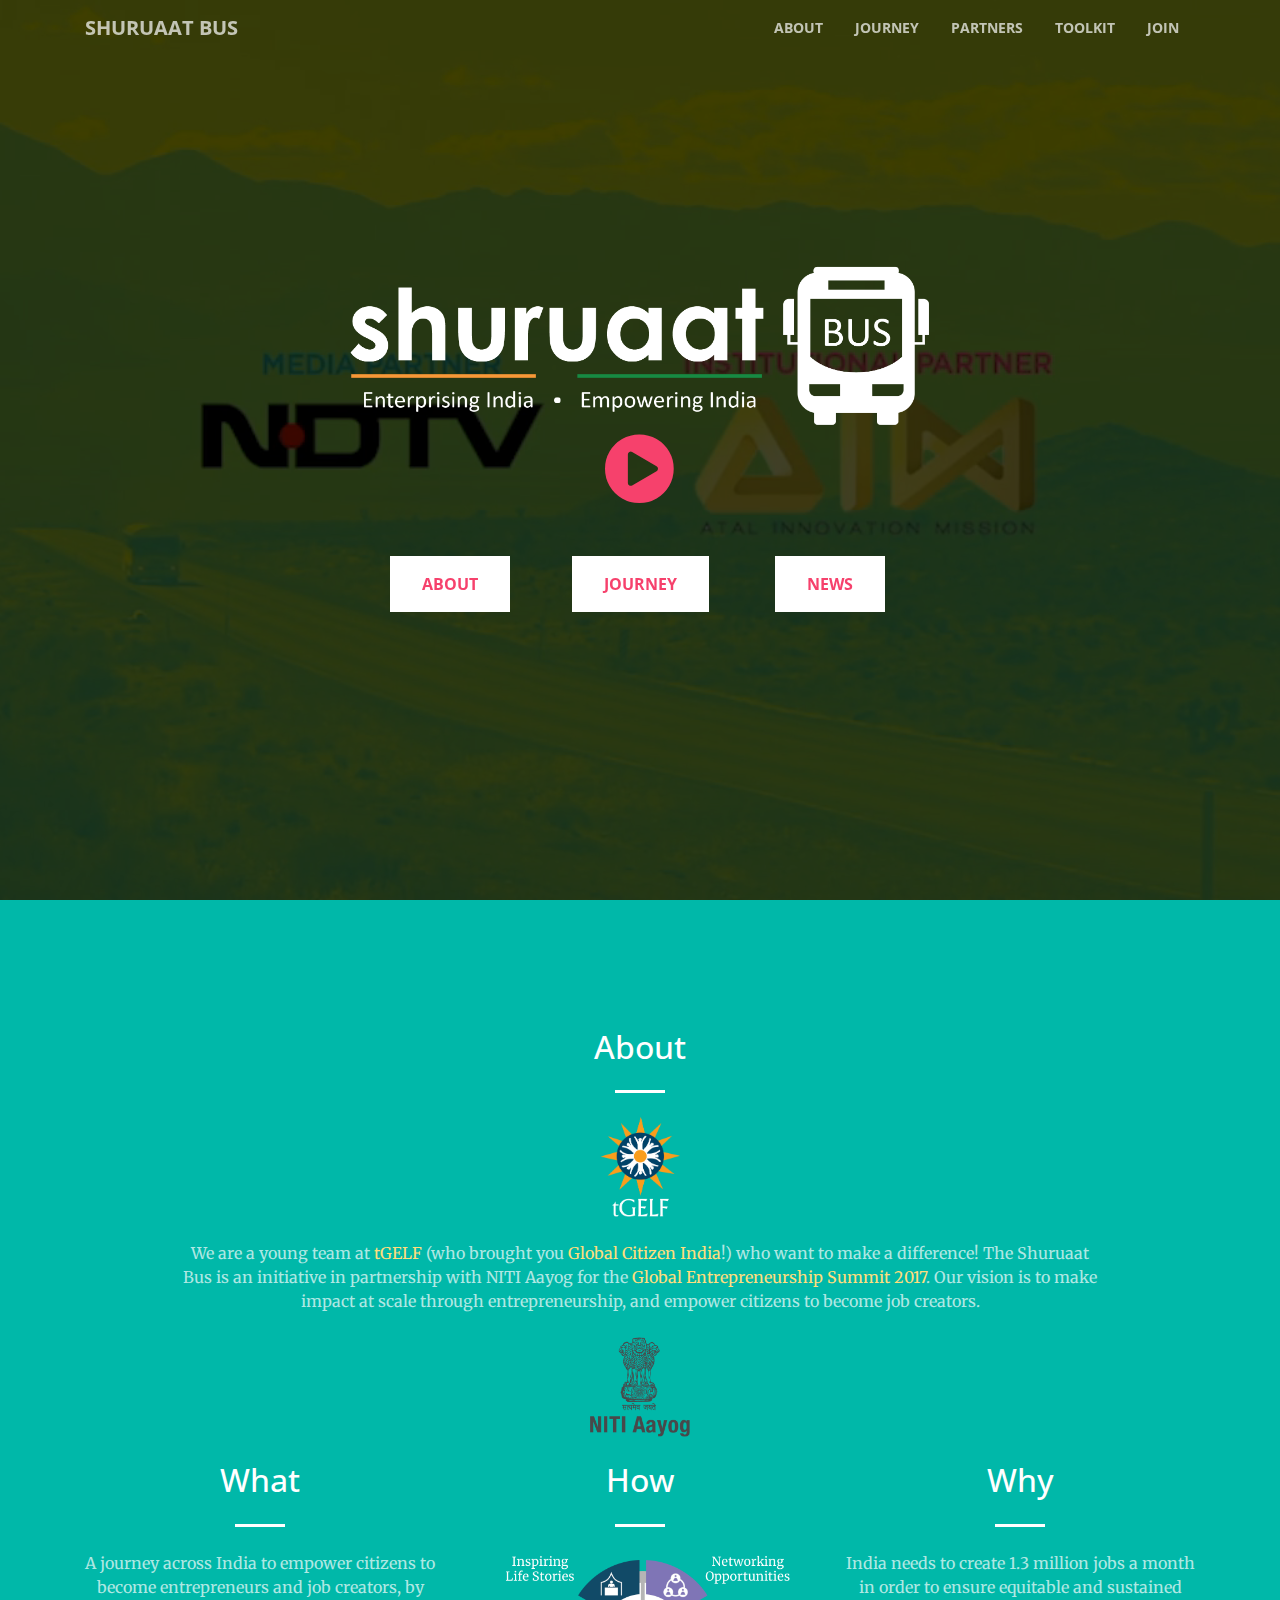
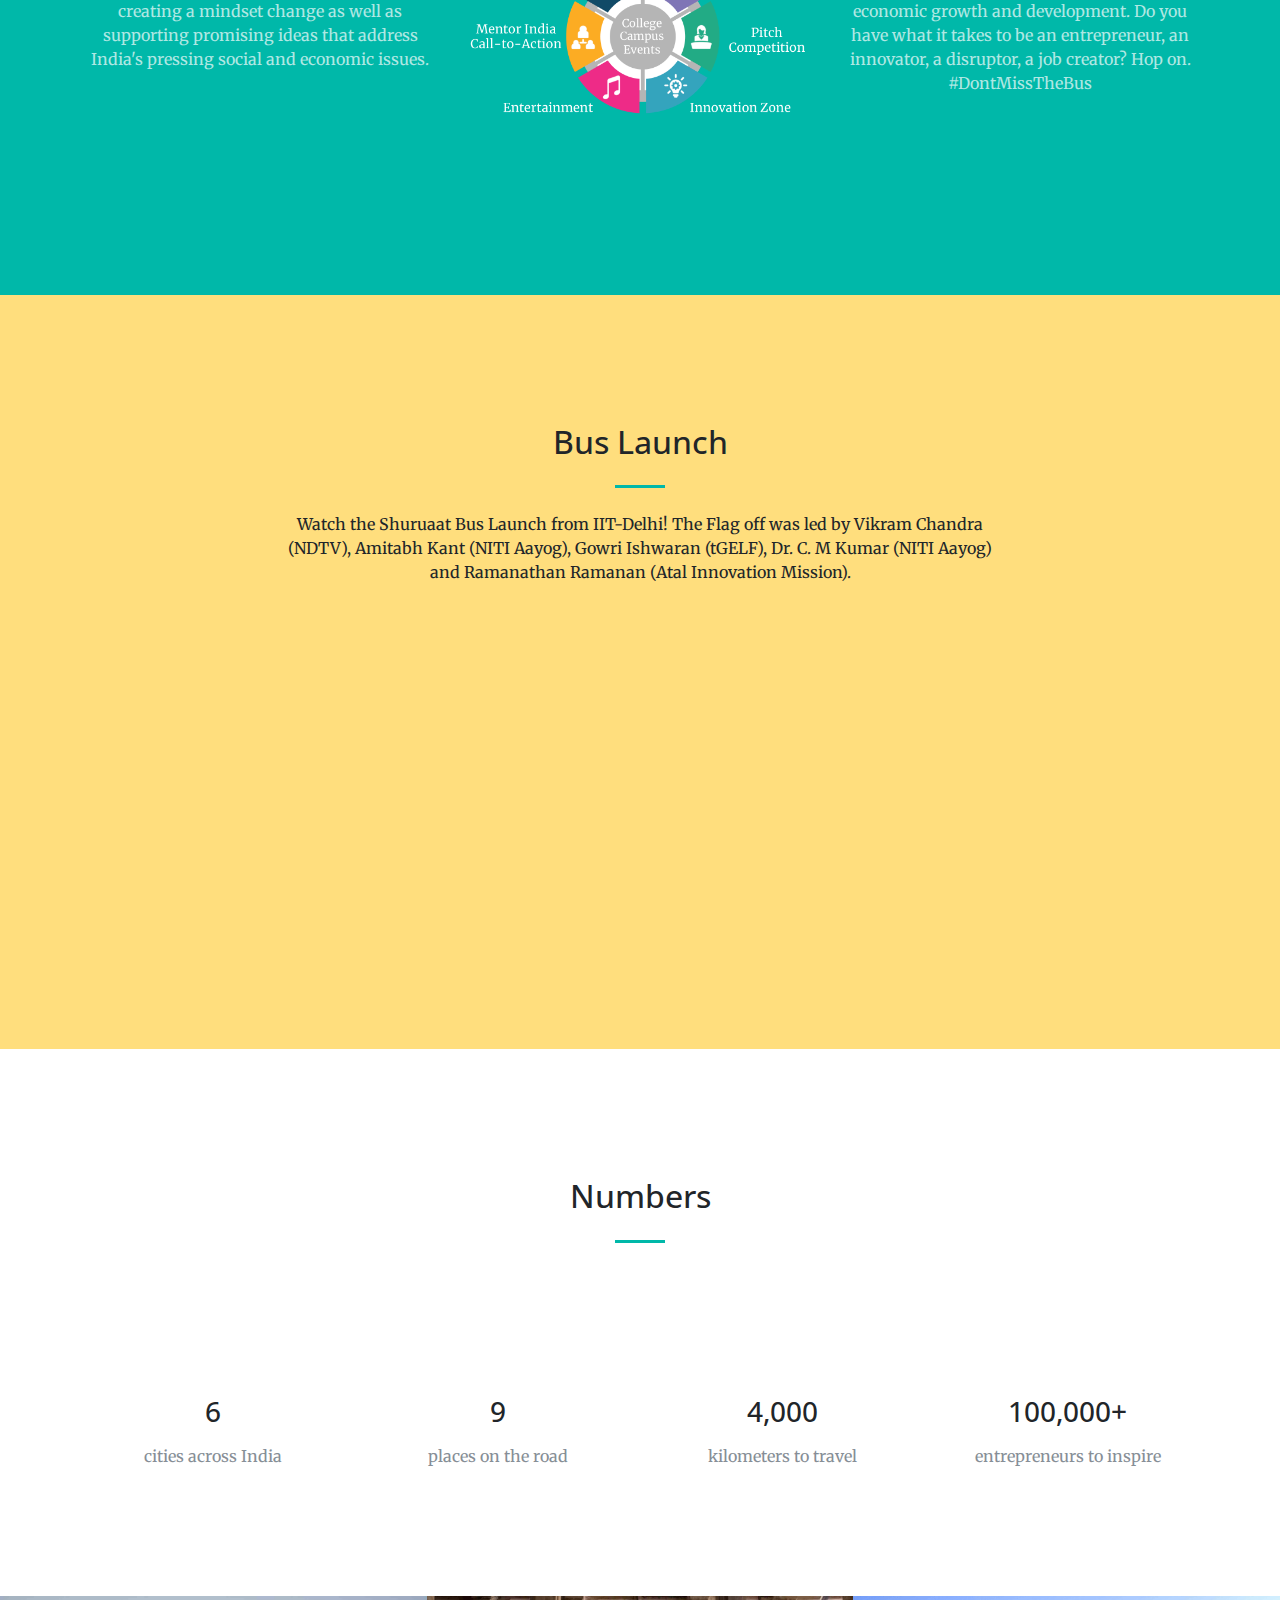
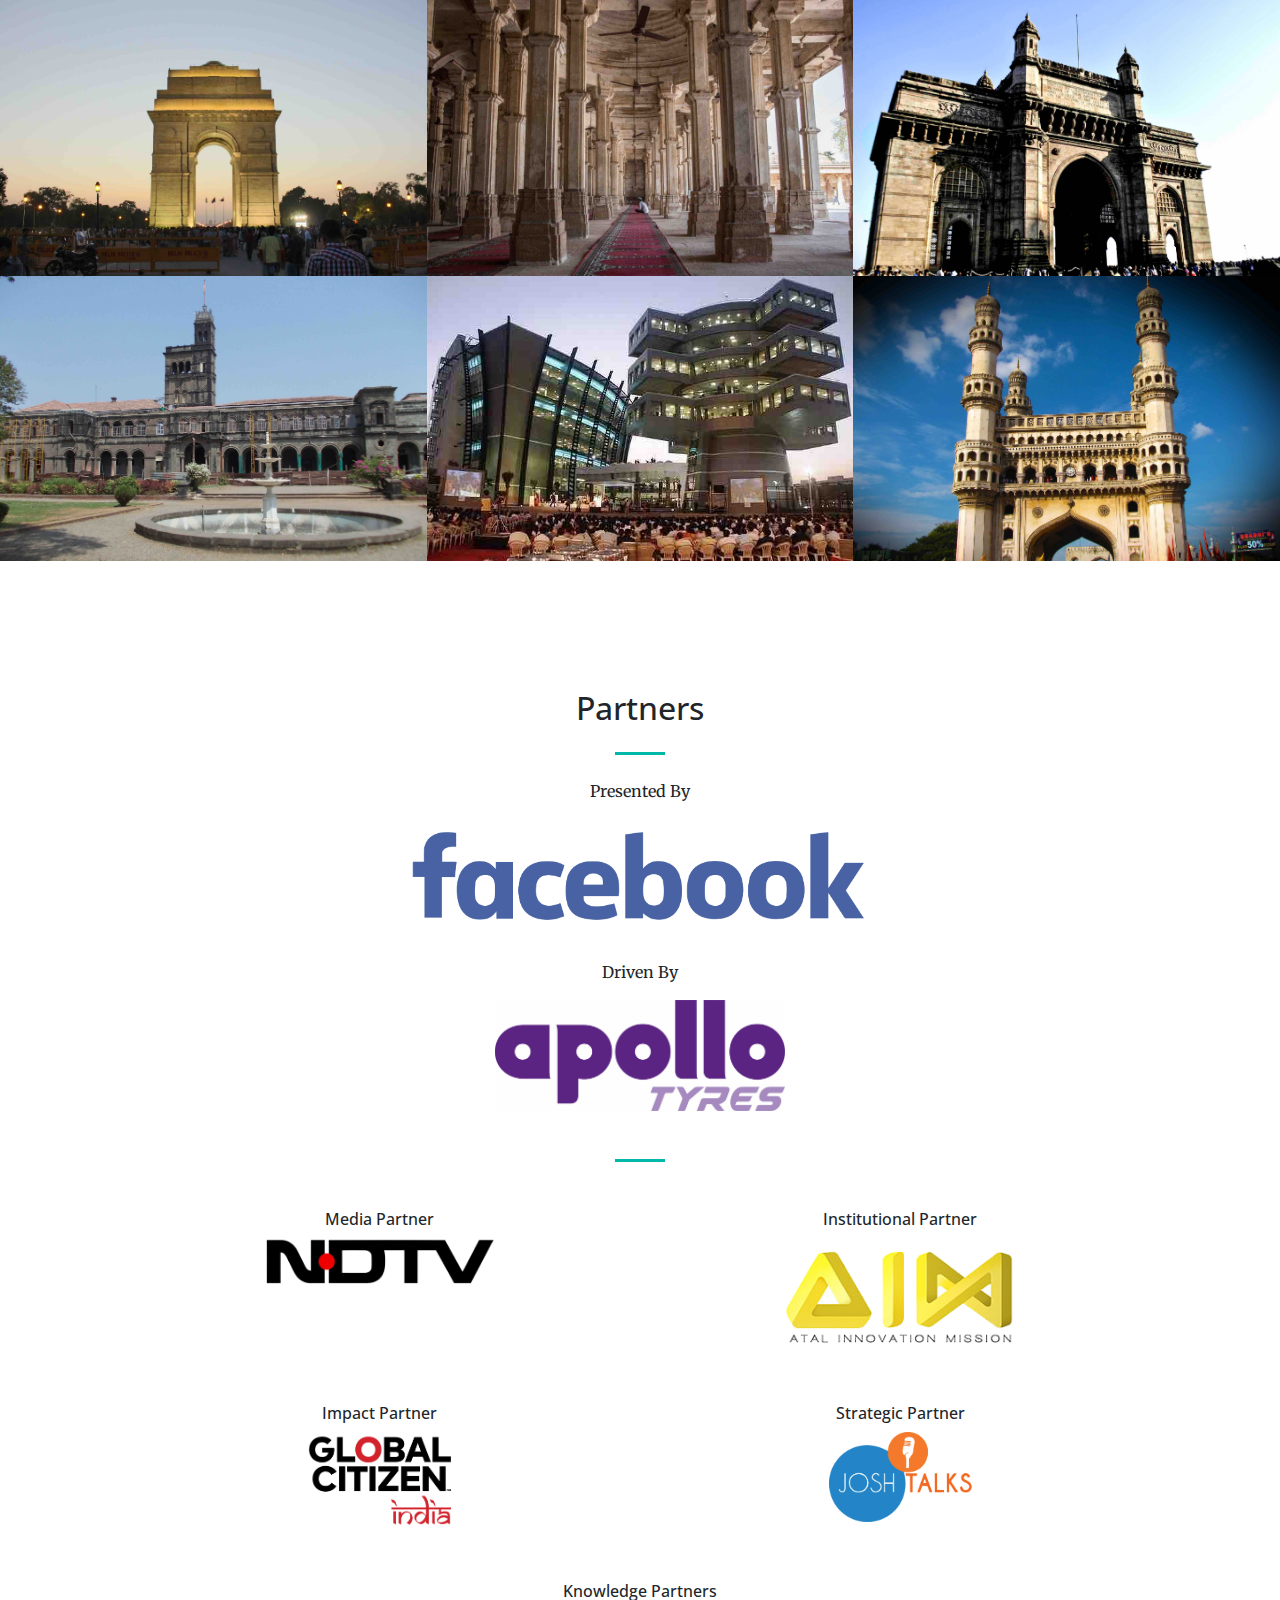
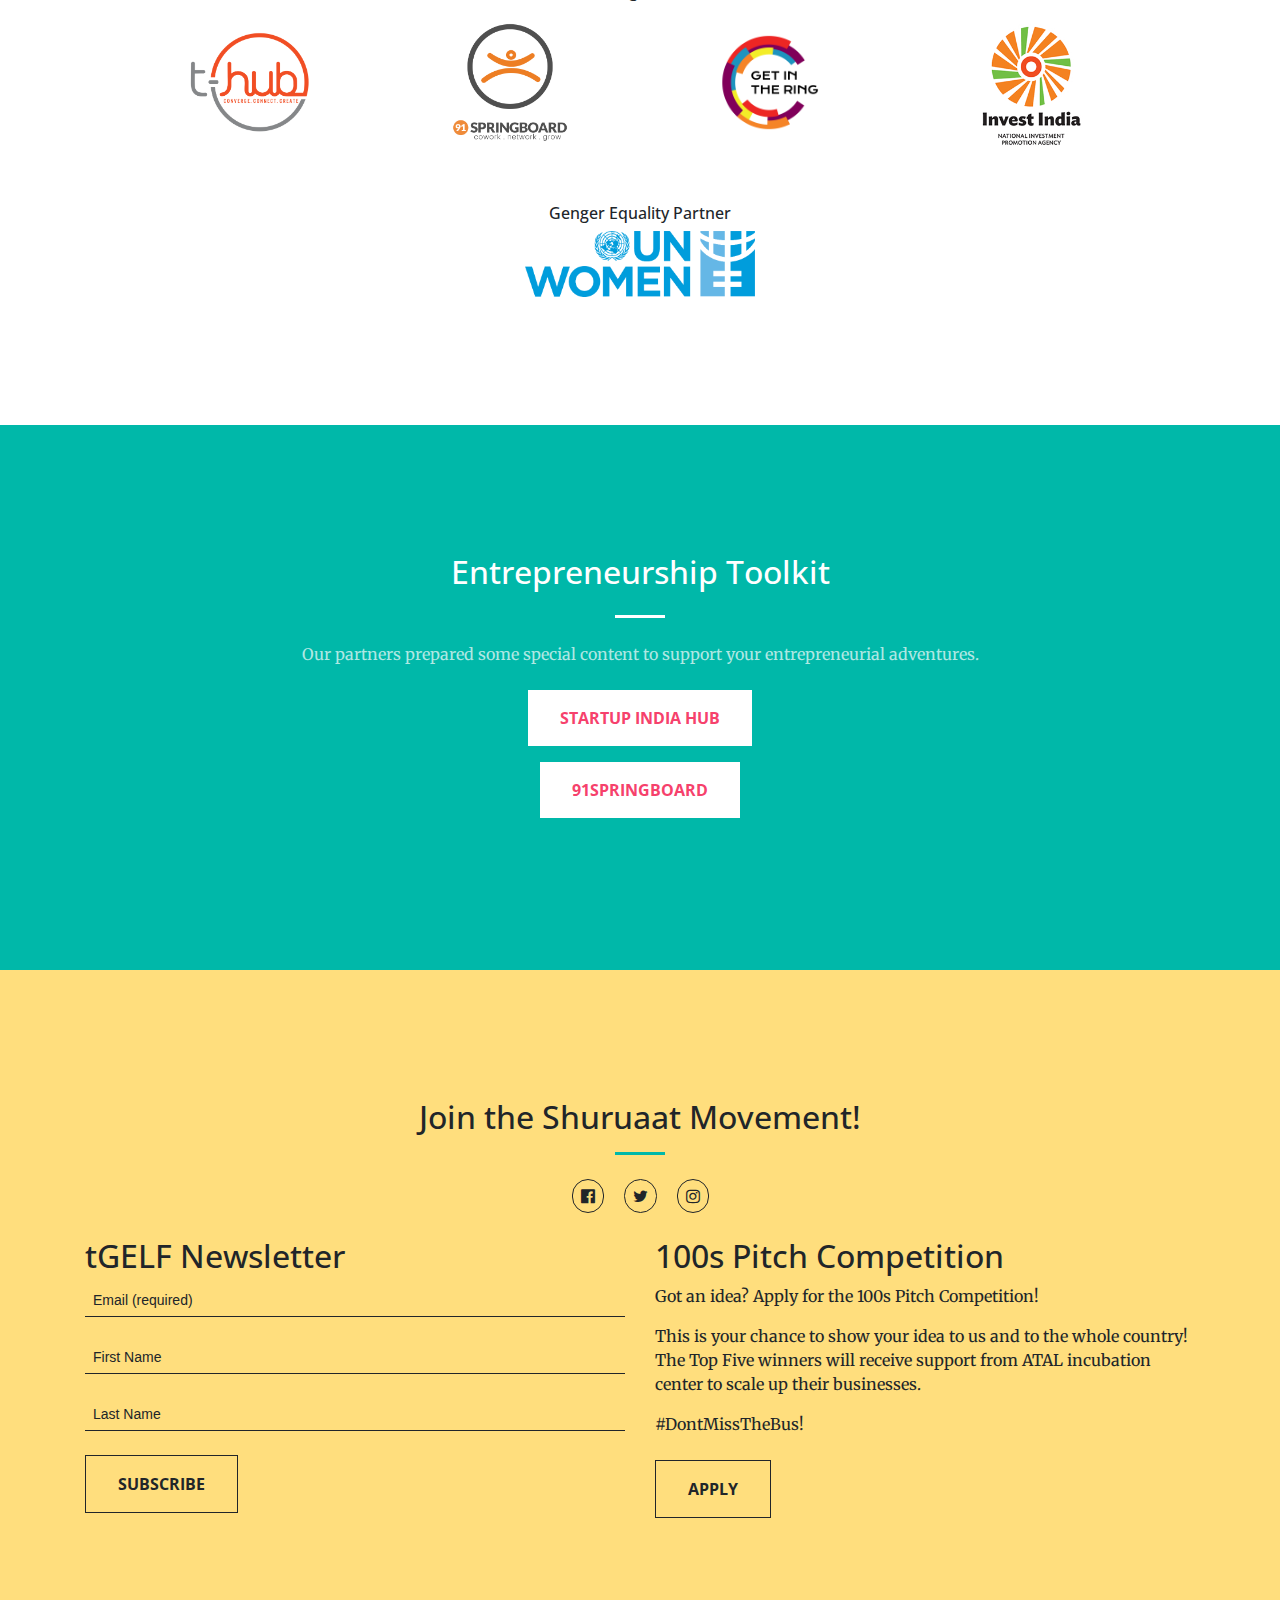
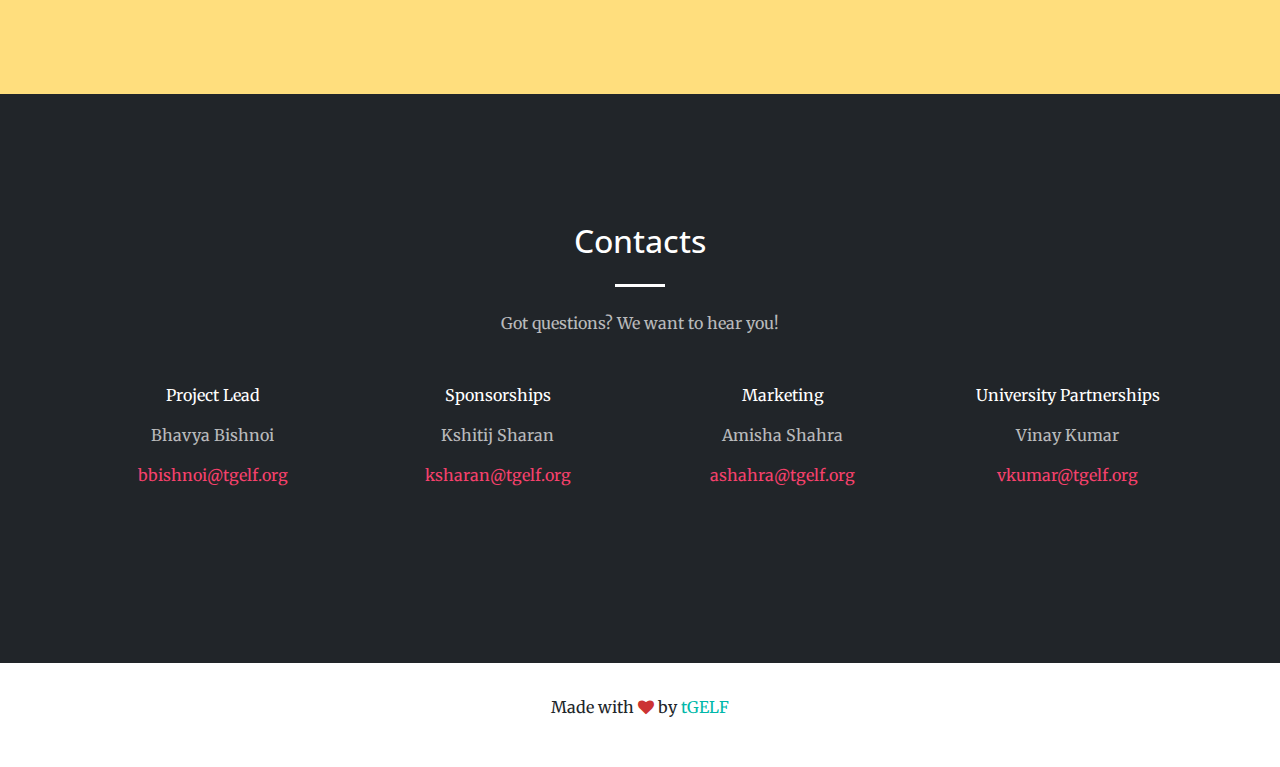
==== commit 266d4531: "Add UN women logo" ====
--- a/index.html
+++ b/index.html
@@ -133,11 +133,28 @@
             </div>
           </div>
 
-          <div class="col-lg-4 mx-auto text-center">
+          <div class="col-lg-4 mx-auto text-center mb-5">
             <h2 class="section-heading text-white">Why</h2>
             <hr class="light my-4">
             <p class="text-faded mb-4">India needs to create 1.3 million jobs a month in order to ensure equitable and sustained economic growth and development. Do you have what it takes to be an entrepreneur, an innovator, a disruptor, a job creator? Hop on. #DontMissTheBus</p>
           </div>  
+        </div>
+      </div>
+    </section>
+
+    <section class="bg-yellow" id="launch">
+      <div class="container">
+        <div class="row">
+          <div class="col-lg-8 mx-auto text-center">
+            <h2 class="section-heading">Bus Launch</h2>
+            <hr class="my-4">
+            <p>Watch the Shuruaat Bus Launch from IIT-Delhi! The Flag off was led by Vikram Chandra (NDTV), Amitabh Kant (NITI Aayog), Gowri Ishwaran (tGELF), Dr. C. M Kumar (NITI Aayog) and Ramanathan Ramanan (Atal Innovation Mission).</p>
+          </div>
+        </div>
+        <div class="row">
+          <div class="col-lg-12 text-center">
+            <iframe width="560" height="315" src="https://www.youtube.com/embed/Q2-Sskxabno" frameborder="0" allowfullscreen></iframe>
+          </div>
         </div>
       </div>
     </section>
@@ -528,52 +545,60 @@
         <hr class="my-5">
 
         <div class="col-lg-10 mx-auto">
-        <div class="row justify-content-md-center mb-5">
-          <div class="col-lg-3 col-lg-2 mx-auto">
-            <div class="partner">
-              <h6>Media Partner</h6>
-              <img class="img-fluid" src="img/partners/ndtv.png" alt="">
-            </div>
-          </div>
-
-          <div class="col-lg-3 col-lg-2 mx-auto">
-            <div class="partner">
-              <h6>Institutional Partner</h6>
-              <img class="img-fluid" src="img/partners/aim.png" alt="">
-            </div>
-          </div>
-        </div>
-
-        <div class="row mb-5">
-          <div class="col-lg-1 col-lg-2 mx-auto">
-            <div class="partner">
-              <h6>Impact Partner</h6>
-              <img class="img-fluid" src="img/partners/gci.png" alt="">
-            </div>
-          </div>
-          <div class="col-lg-1 col-lg-2 mx-auto">
-            <div class="partner">
-              <h6>Strategic Partner</h6>
-              <img class="img-fluid" src="img/partners/josh.png" alt="">
-            </div>
-          </div>
-        </div>
-        </div>
-
-        <div class="row">
-            <div class="col-12"><h6>Knowledge Partners</h6></div>
-            <div class="col-lg-1 col-lg-2 mx-auto vertical-center">
-              <img class="img-fluid" src="img/partners/thub.png" alt="">
-            </div>
-            <div class="col-lg-1 col-lg-2 mx-auto vertical-center">
-              <img class="img-fluid" src="img/partners/91.png" alt="">
-            </div>
-            <div class="col-lg-1 col-lg-2 mx-auto vertical-center">
-              <img class="img-fluid" src="img/partners/getinthering.png" alt="">
-            </div>
-            <div class="col-lg-1 col-lg-2 mx-auto vertical-center">
-              <img class="img-fluid" src="img/partners/investindia.jpg" alt="">
-            </div>
+          <div class="row justify-content-md-center mb-5">
+            <div class="col-lg-3 col-lg-2 mx-auto">
+              <div class="partner">
+                <h6>Media Partner</h6>
+                <img class="img-fluid" src="img/partners/ndtv.png" alt="">
+              </div>
+            </div>
+
+            <div class="col-lg-3 col-lg-2 mx-auto">
+              <div class="partner">
+                <h6>Institutional Partner</h6>
+                <img class="img-fluid" src="img/partners/aim.png" alt="">
+              </div>
+            </div>
+          </div>
+
+          <div class="row mb-5">
+            <div class="col-lg-1 col-lg-2 mx-auto">
+              <div class="partner">
+                <h6>Impact Partner</h6>
+                <img class="img-fluid" src="img/partners/gci.png" alt="">
+              </div>
+            </div>
+            <div class="col-lg-1 col-lg-2 mx-auto">
+              <div class="partner">
+                <h6>Strategic Partner</h6>
+                <img class="img-fluid" src="img/partners/josh.png" alt="">
+              </div>
+            </div>
+          </div>
+        
+
+          <div class="row mb-5">
+              <div class="col-12"><h6>Knowledge Partners</h6></div>
+              <div class="col-lg-1 col-lg-2 mx-auto vertical-center">
+                <img class="img-fluid" src="img/partners/thub.png" alt="">
+              </div>
+              <div class="col-lg-1 col-lg-2 mx-auto vertical-center">
+                <img class="img-fluid" src="img/partners/91.png" alt="">
+              </div>
+              <div class="col-lg-1 col-lg-2 mx-auto vertical-center">
+                <img class="img-fluid" src="img/partners/getinthering.png" alt="">
+              </div>
+              <div class="col-lg-1 col-lg-2 mx-auto vertical-center">
+                <img class="img-fluid" src="img/partners/investindia.jpg" alt="">
+              </div>
+          </div>
+
+          <div class="row">
+              <div class="col-12"><h6>Genger Equality Partner</h6></div>
+              <div class="col-lg-3 col-lg-2 mx-auto vertical-center">
+                <img class="img-fluid" src="img/partners/unwomen.png" alt="">
+              </div>
+          </div>
         </div>
 
       </div>
@@ -646,7 +671,7 @@
             <p>Got an idea? Apply for the 100s Pitch Competition!</p>
             <p>This is your chance to show your idea to us and to the whole country! The Top Five winners will receive support from ATAL incubation center to scale up their businesses.</p>
             <p class="mb-4">#DontMissTheBus!</p>
-            <a class="btn btn-xl join-btn" href="https://docs.google.com/forms/d/e/1FAIpQLSd0E4h2iN8w6Gem5GusMG8F__AgmTGbi7QPbO-zwQ1bXFhMxw/viewform?usp=sf_link" target="_blank">Apply</a>
+            <a class="btn btn-xl join-btn" href="https://docs.google.com/forms/d/e/1FAIpQLSd4f-BLR_gNLztd59Edv3DDwnglvWgw-5OSznzN--NJOcSZew/viewform" target="_blank">Apply</a>
           </div>
 
           
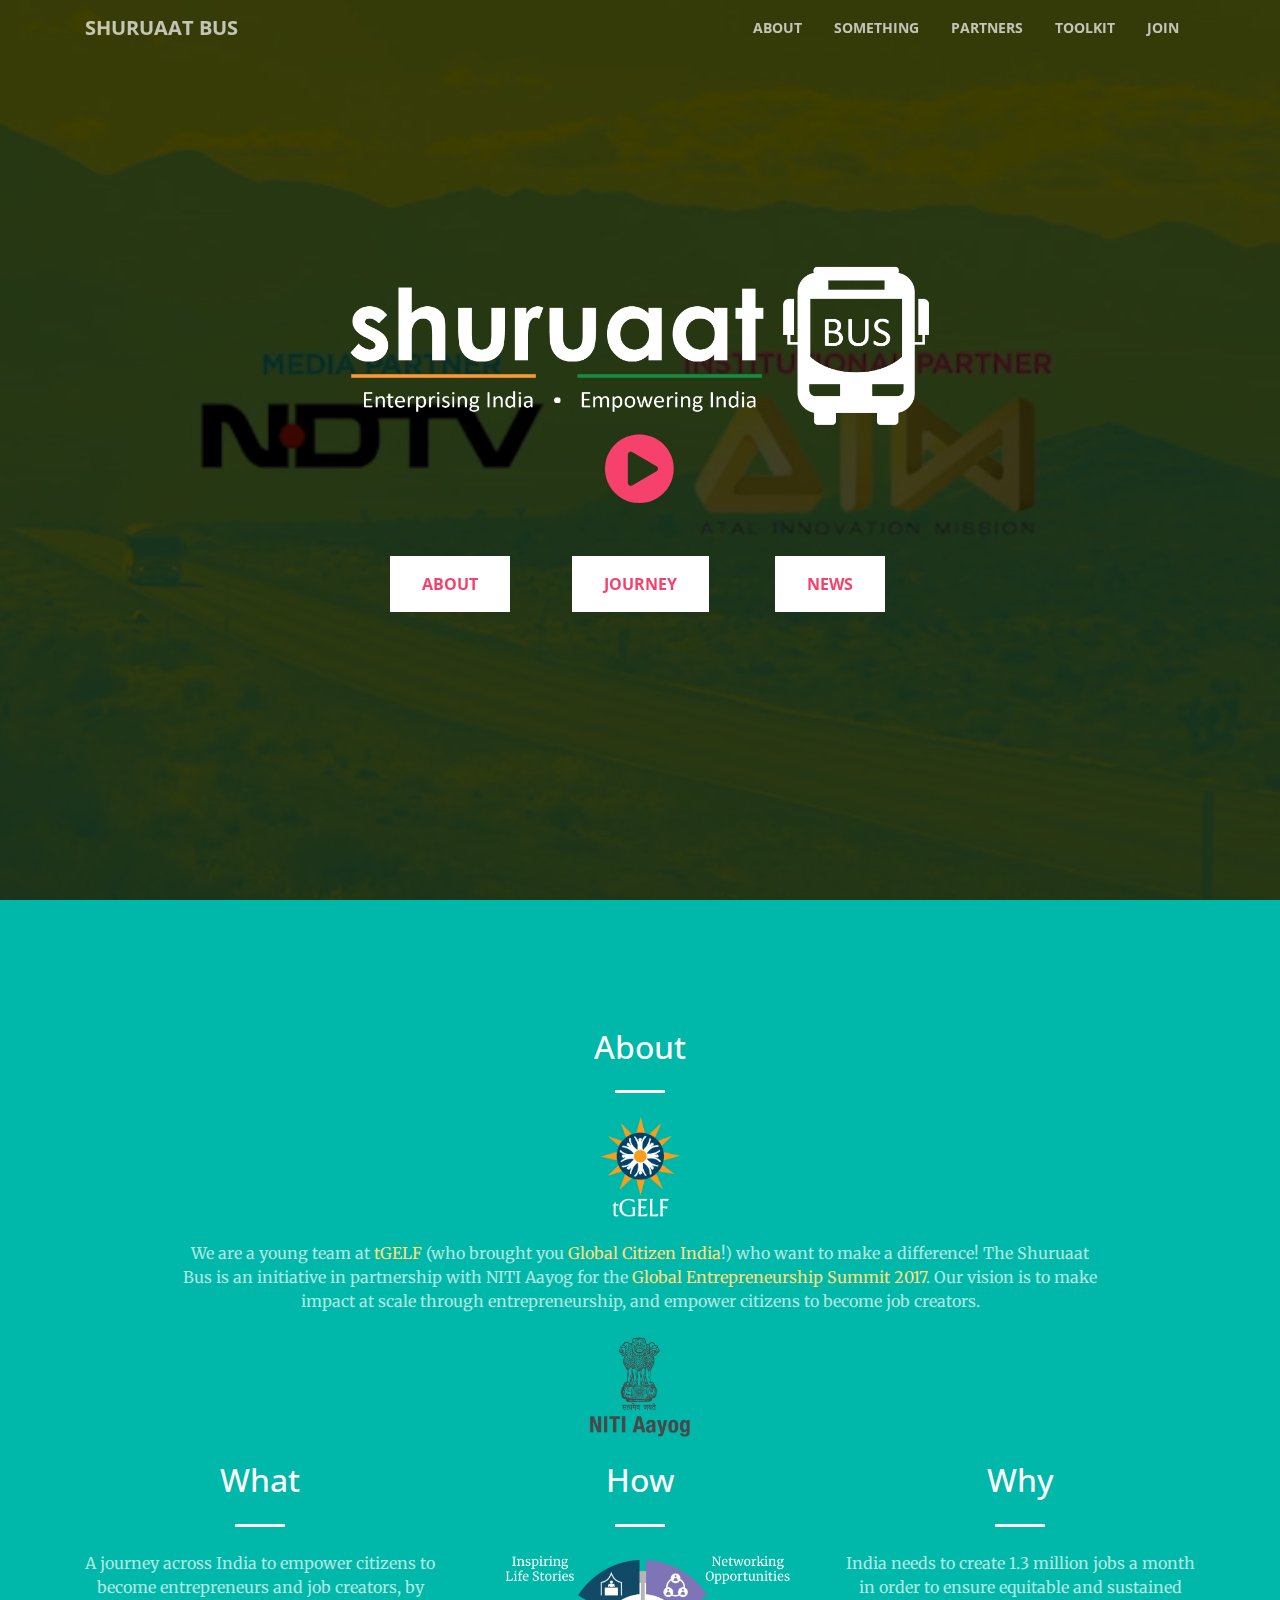
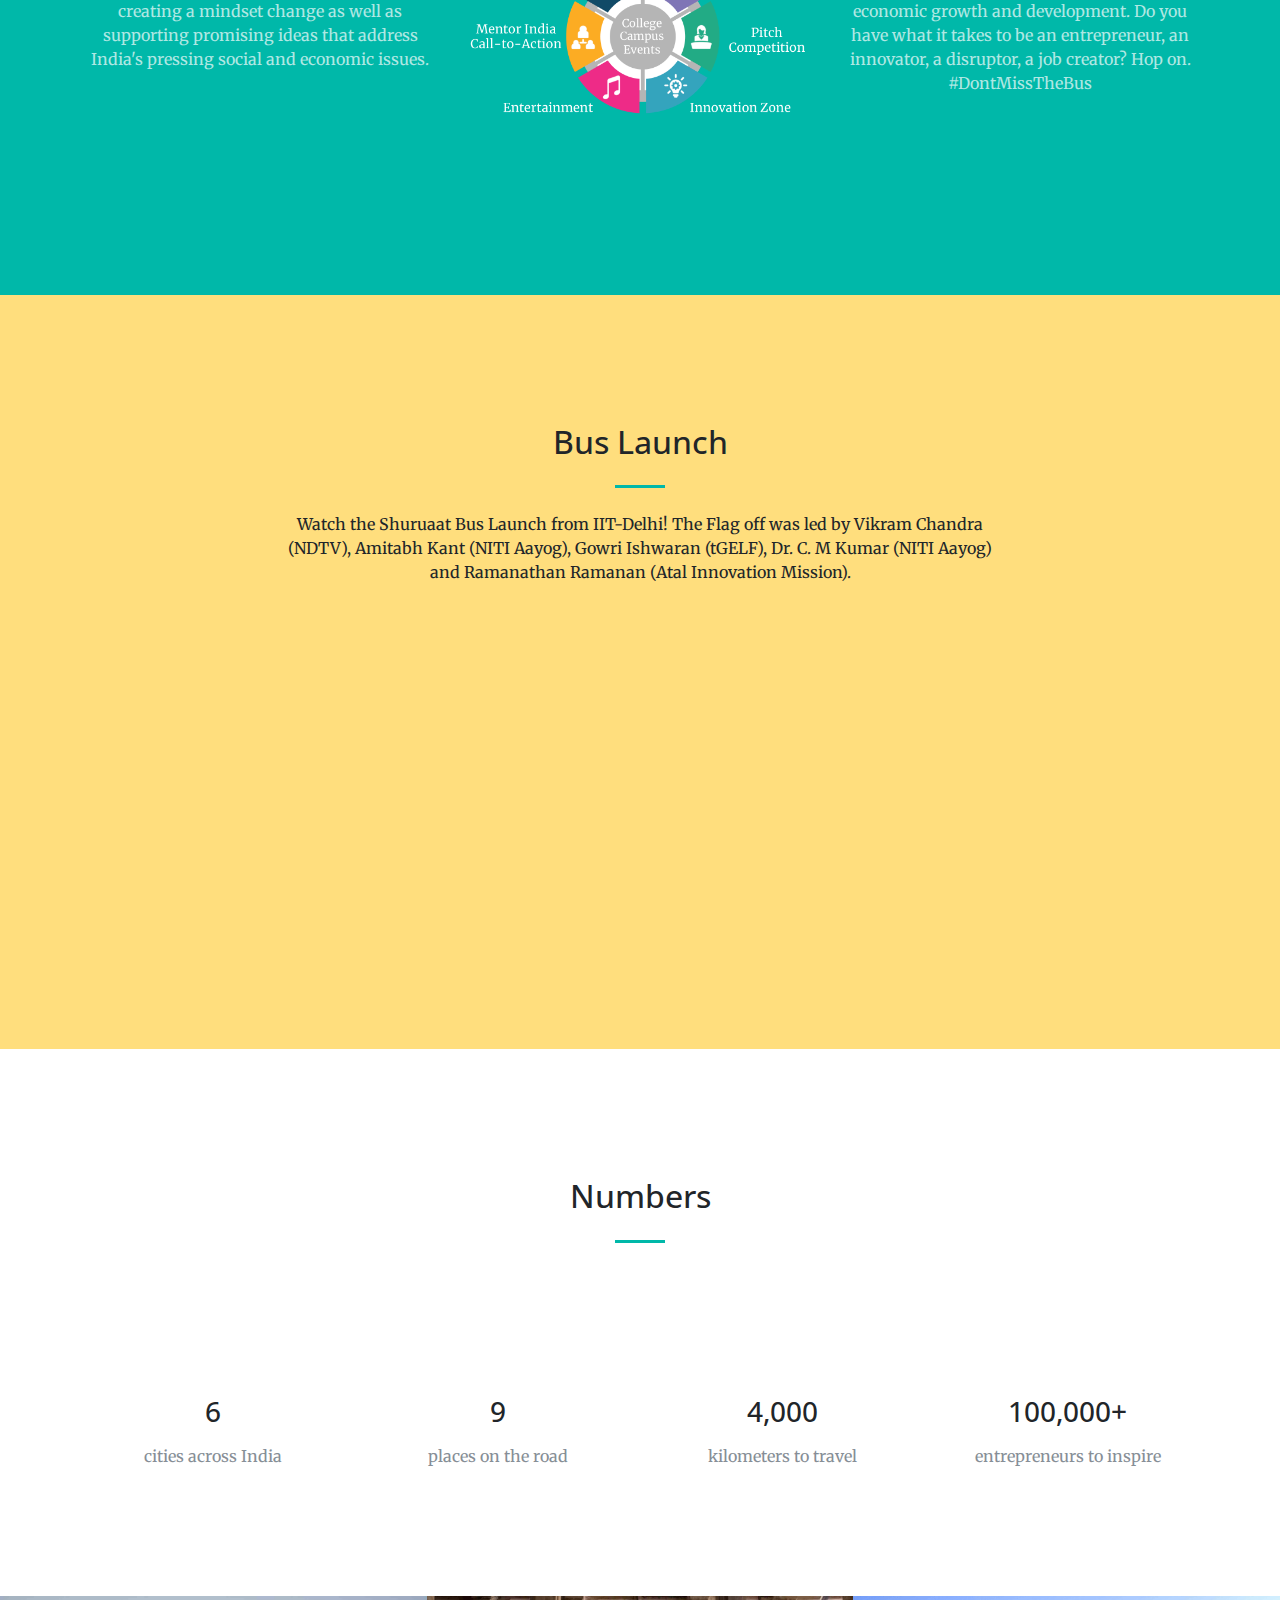
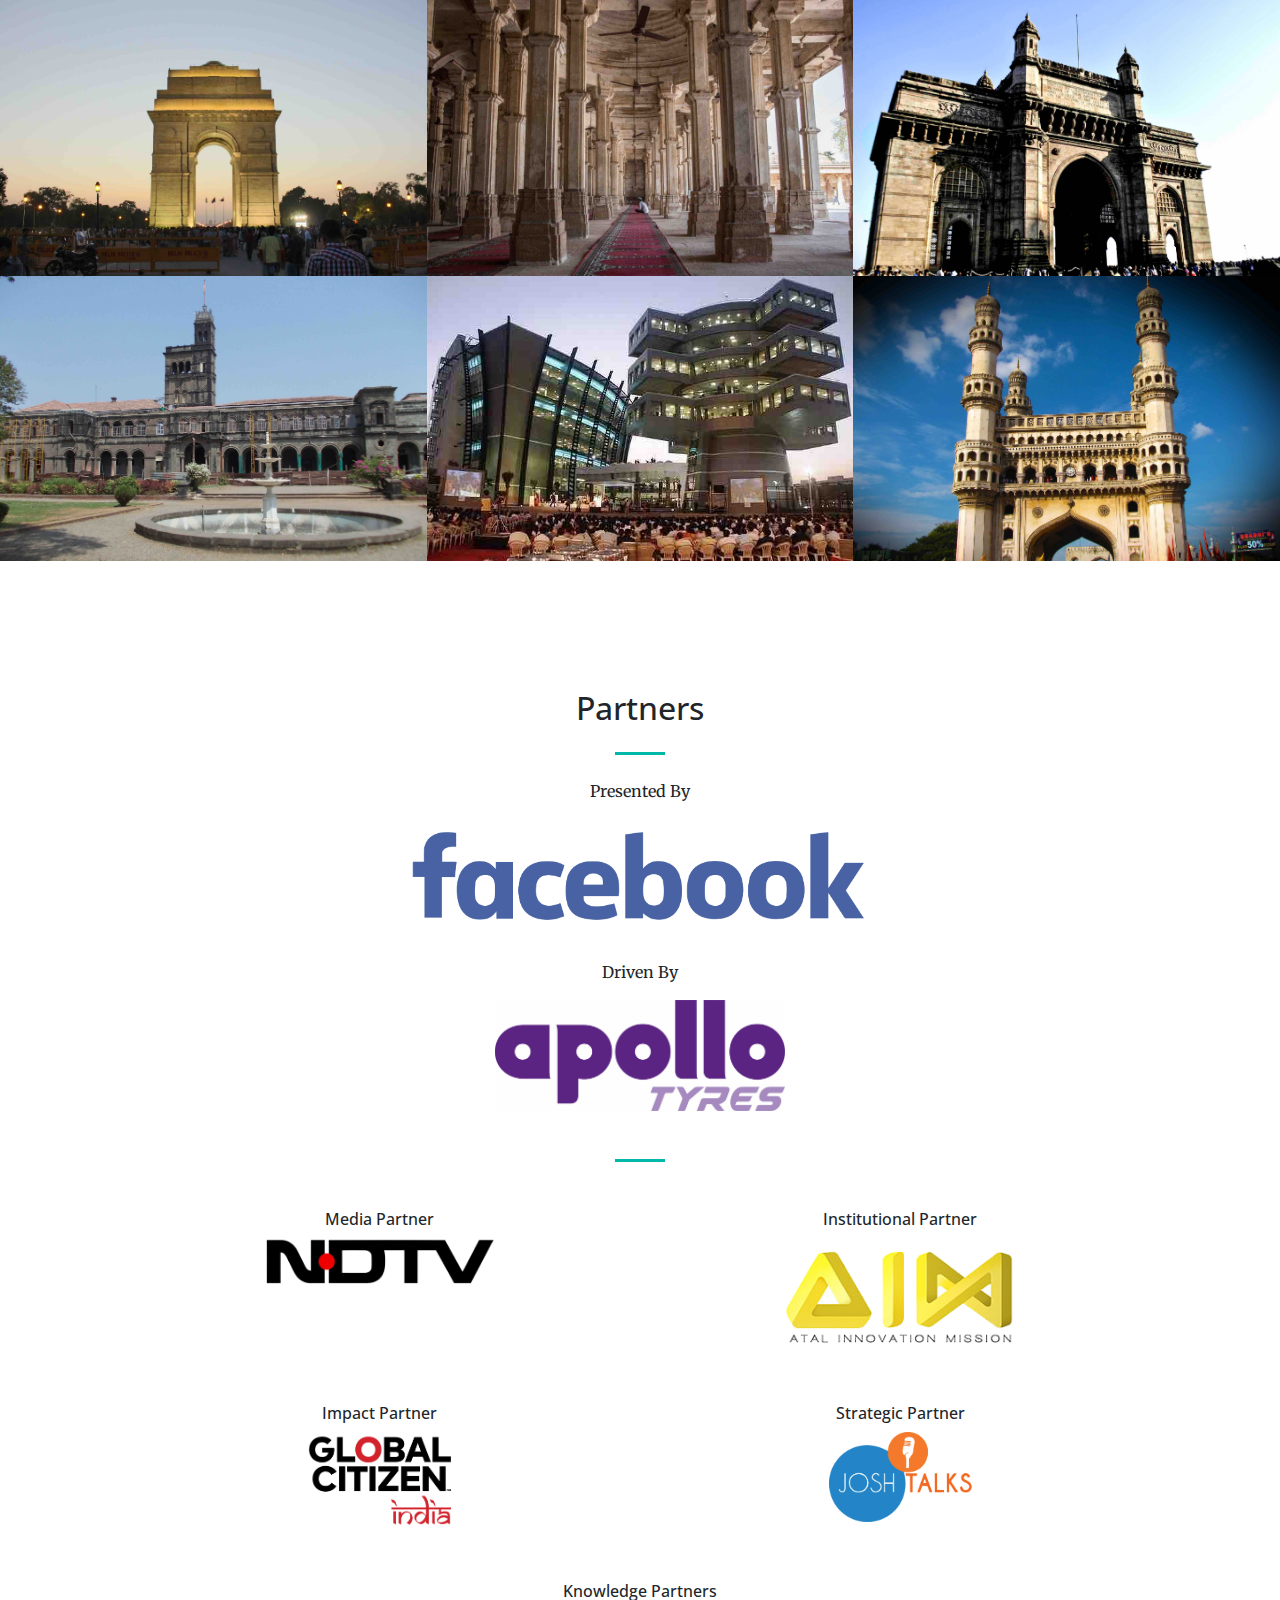
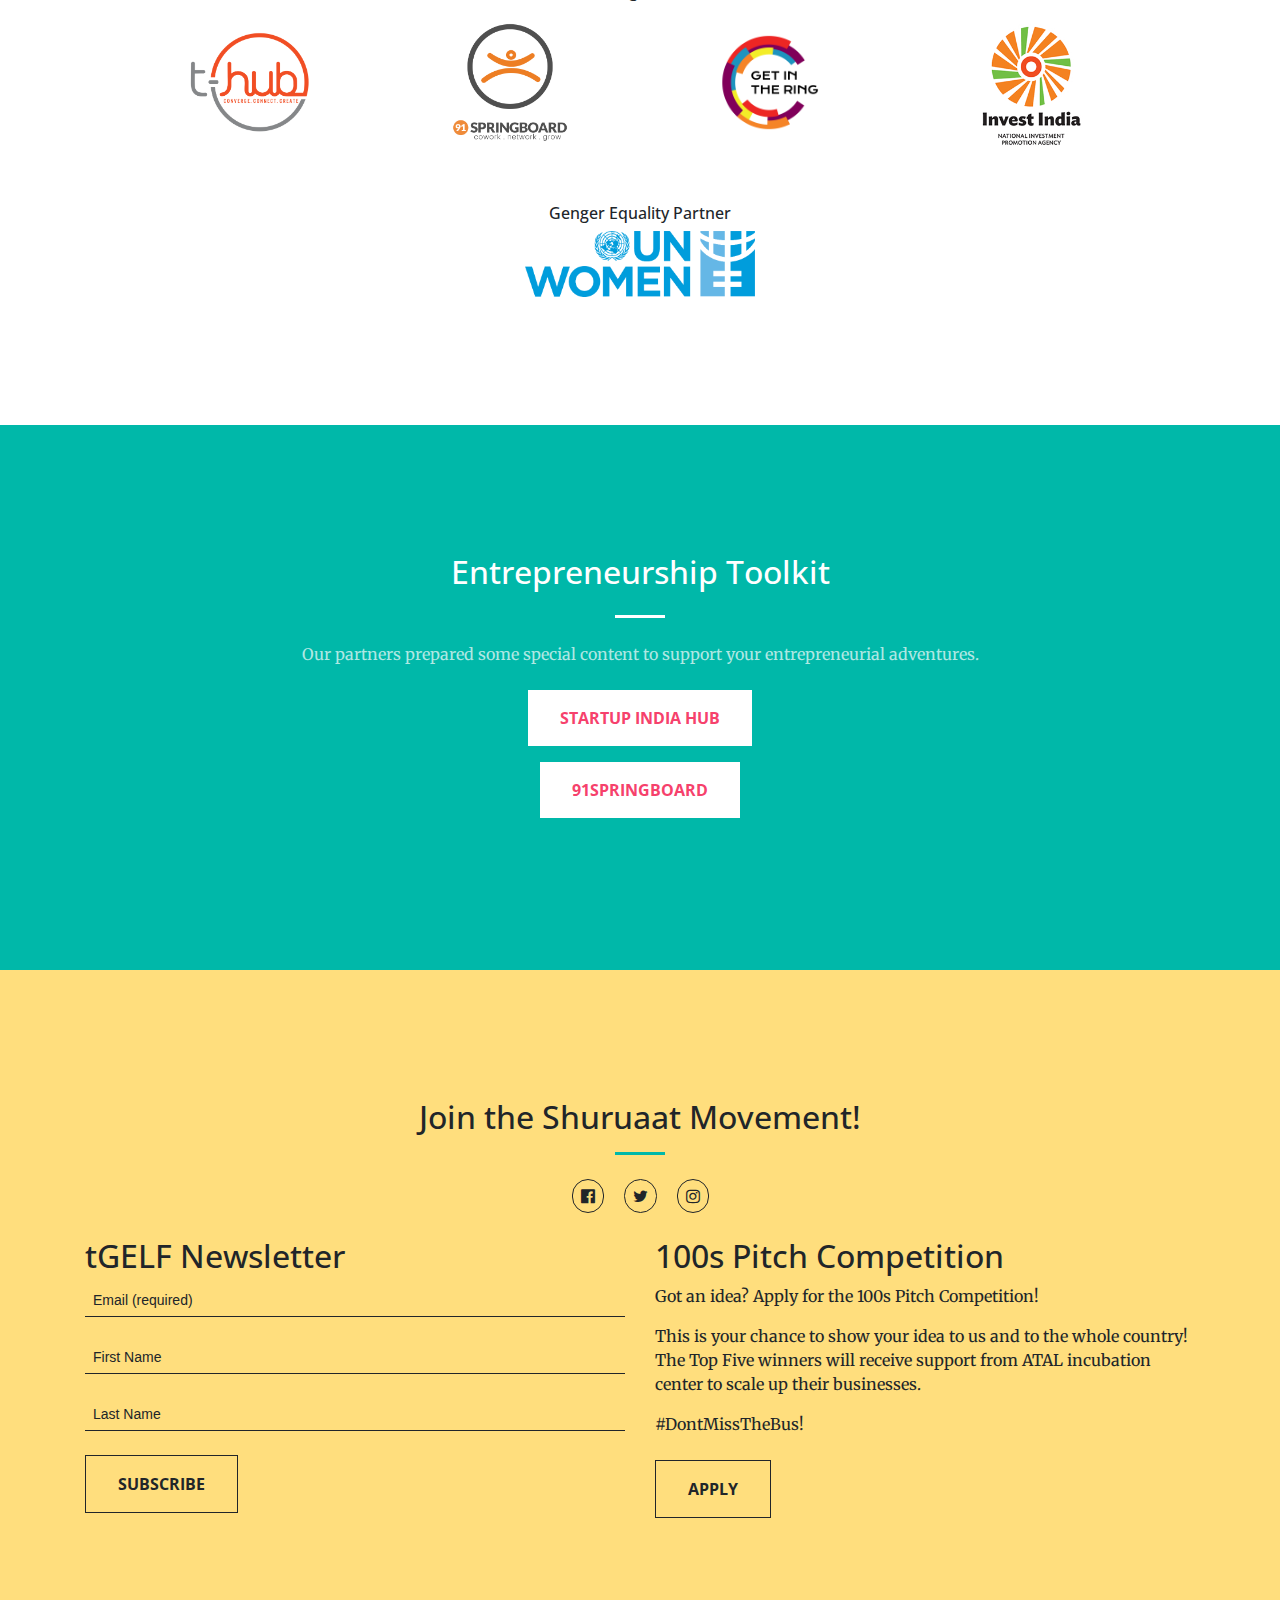
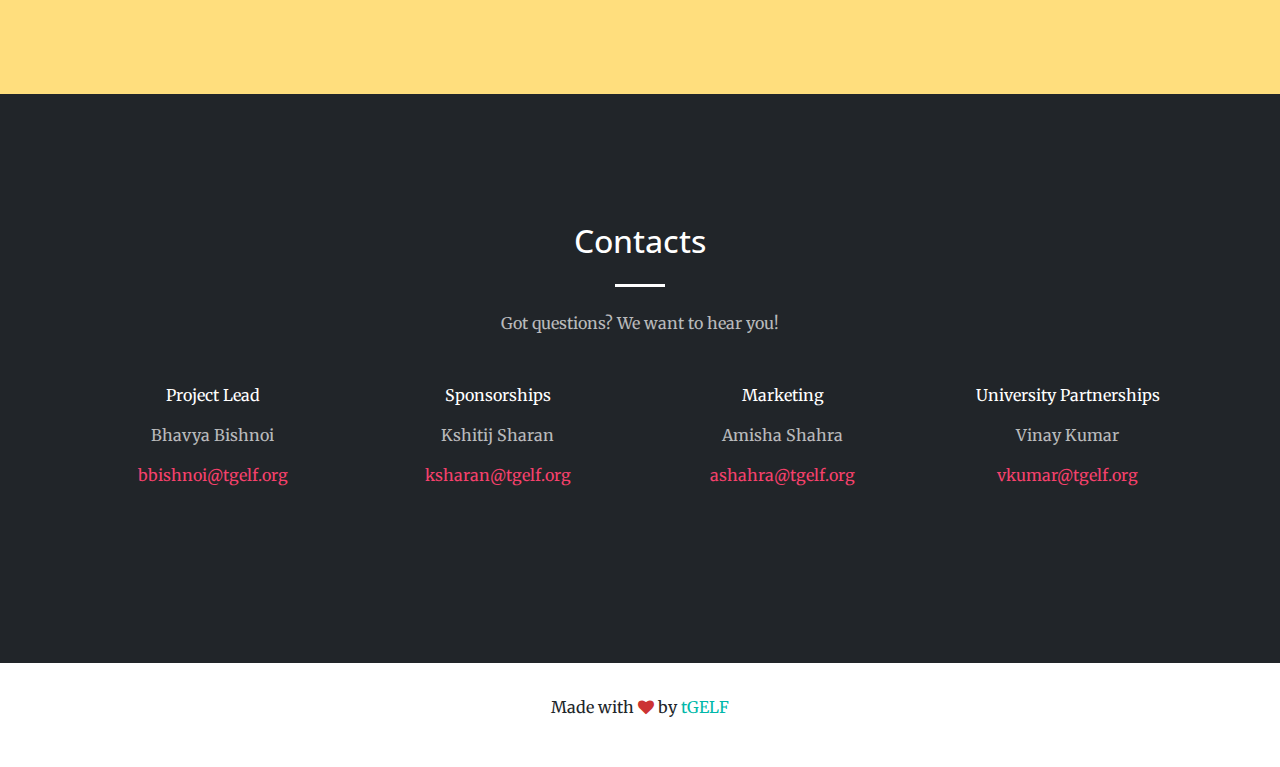
==== commit fe9594e2: "Update readme" ====
--- a/index.html
+++ b/index.html
@@ -42,7 +42,7 @@
               <a class="nav-link js-scroll-trigger" href="#about">About</a>
             </li>
             <li class="nav-item">
-              <a class="nav-link js-scroll-trigger" href="#journey">Journey</a>
+              <a class="nav-link js-scroll-trigger" href="#journey">Something</a>
             </li>
             <li class="nav-item">
               <a class="nav-link js-scroll-trigger" href="#partners">Partners</a>
